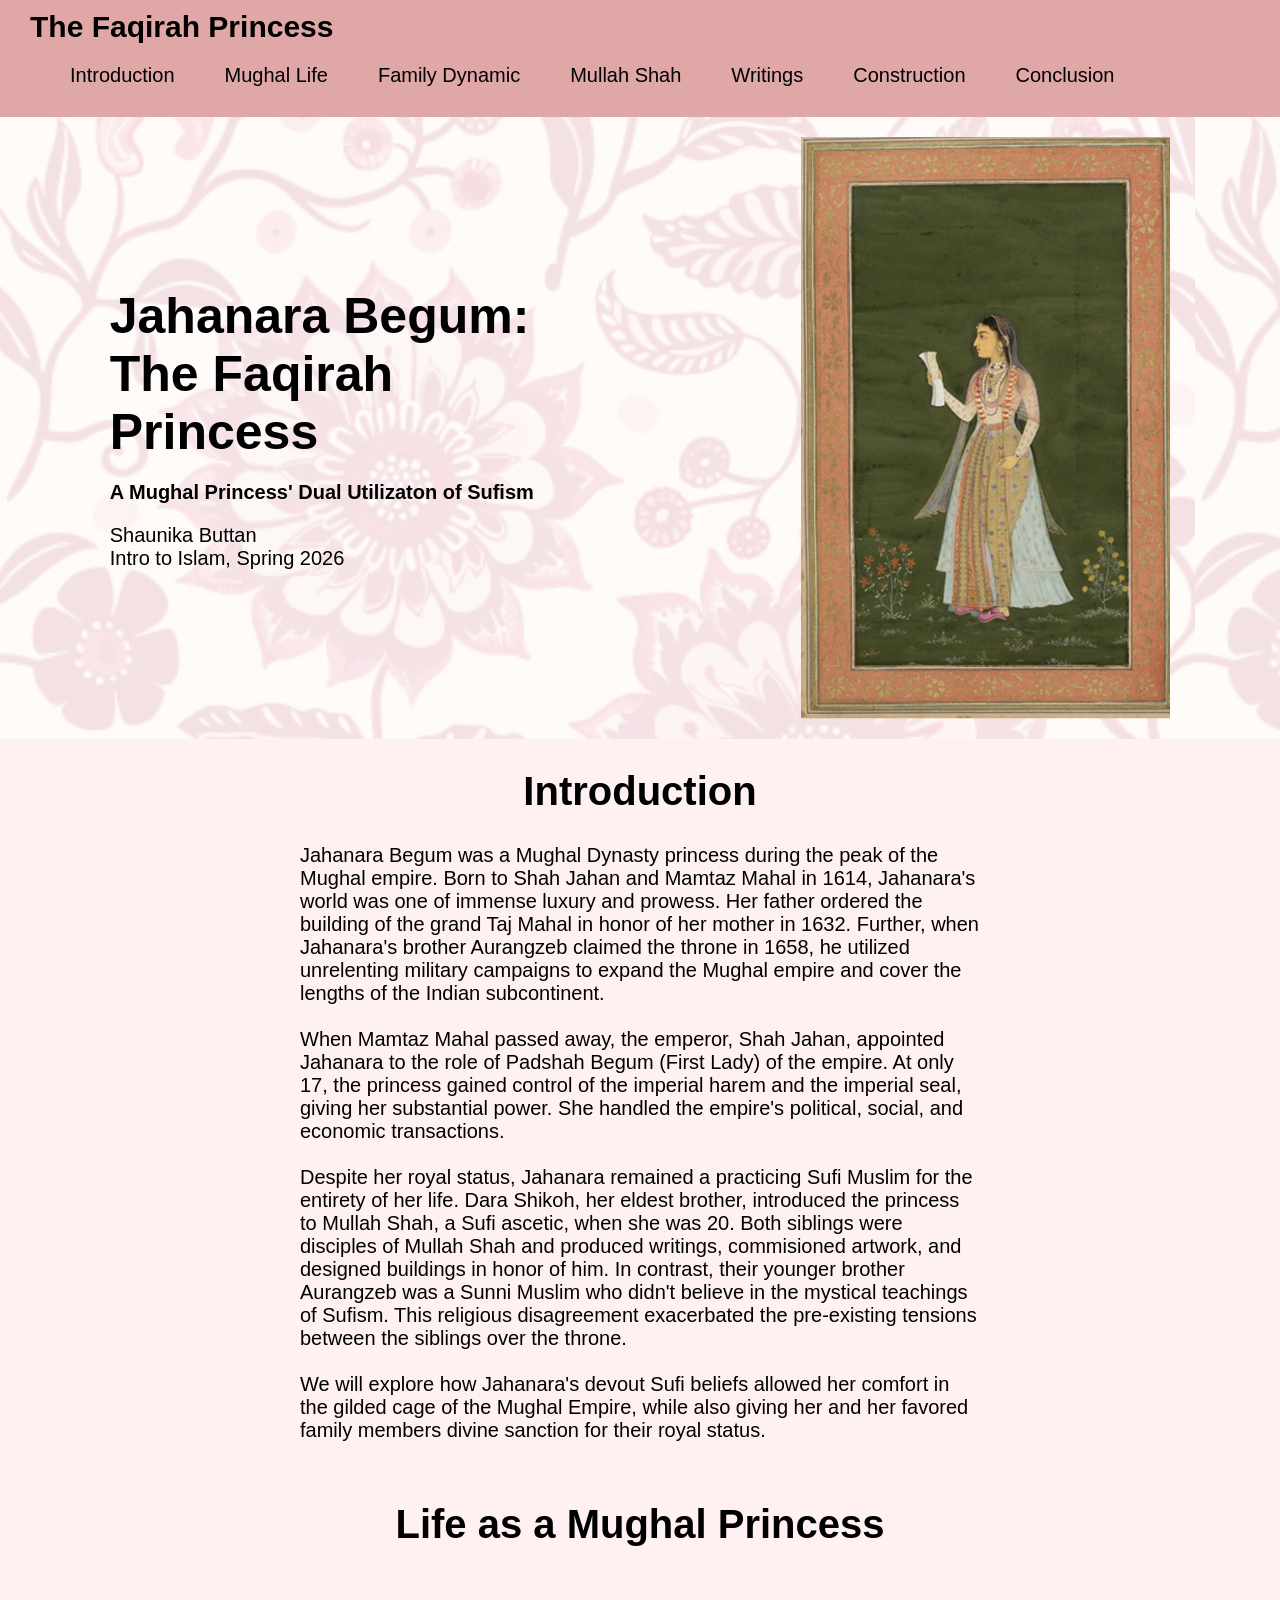
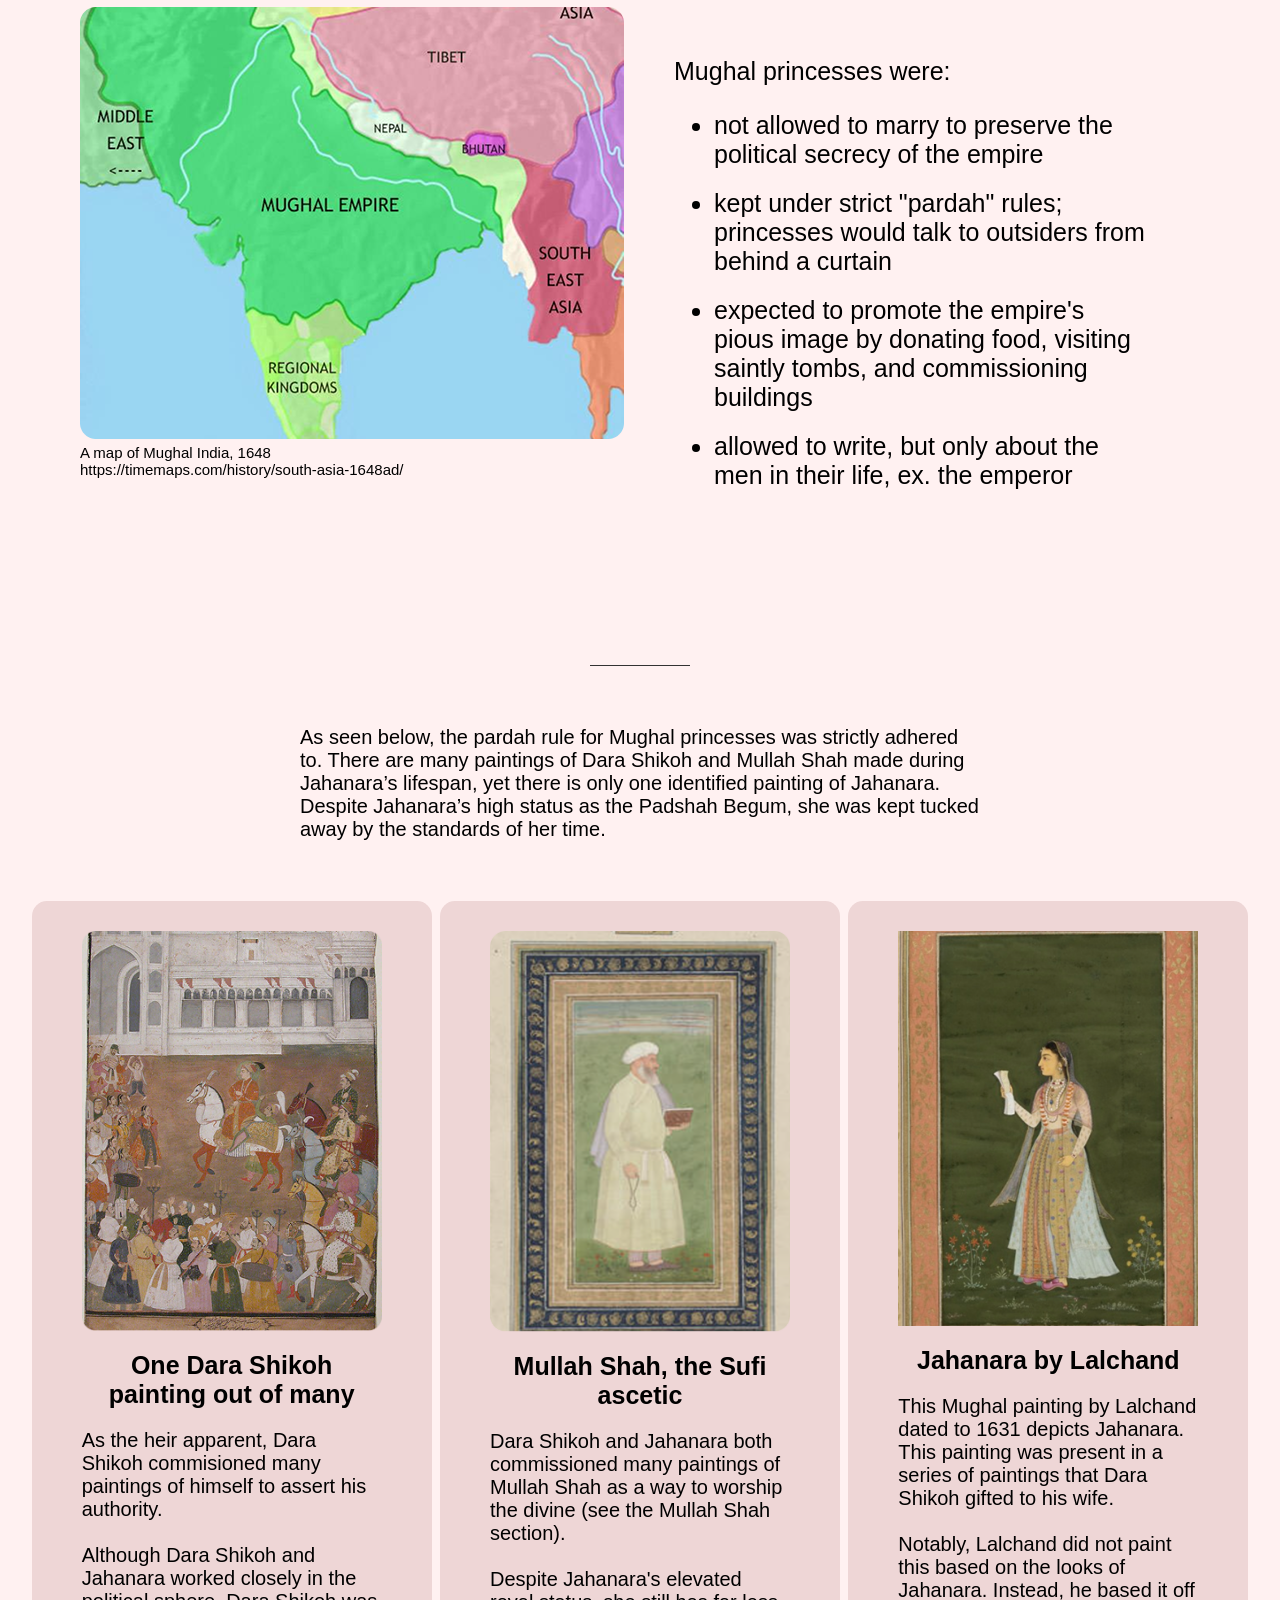
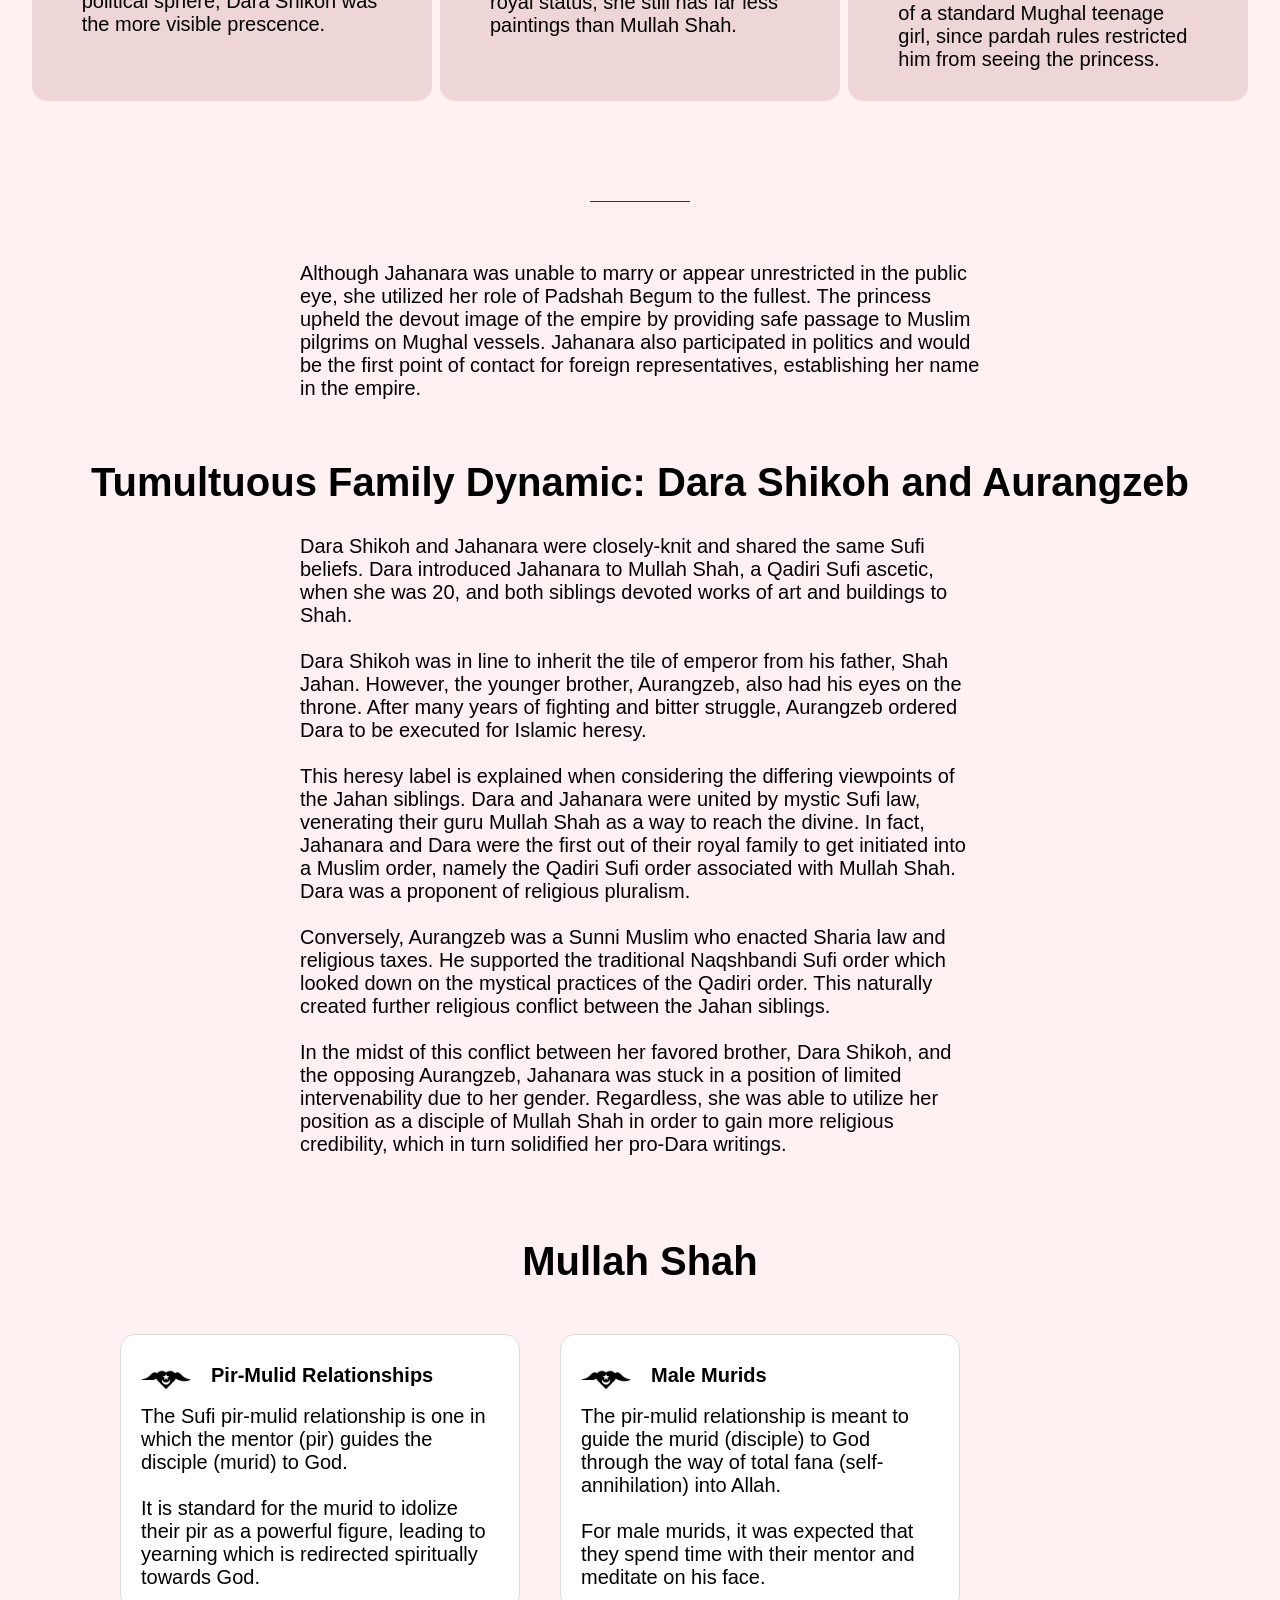
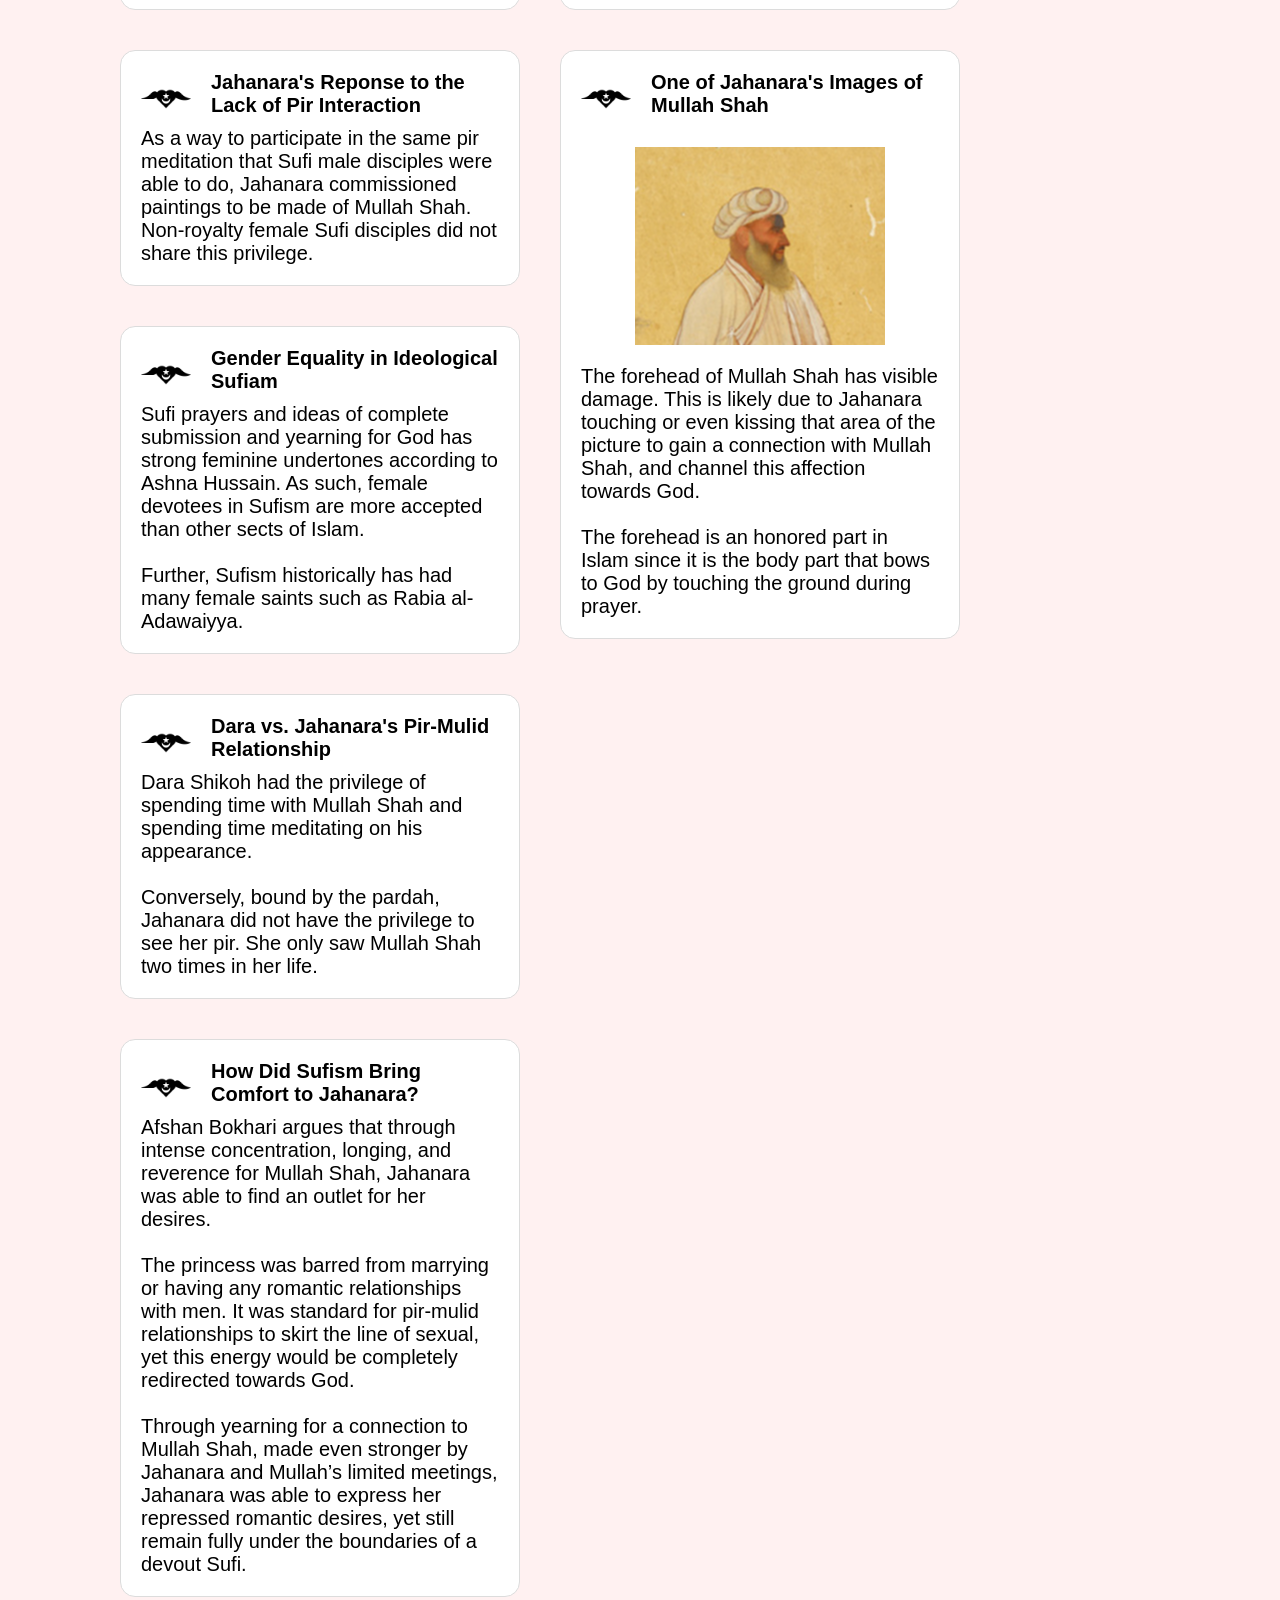
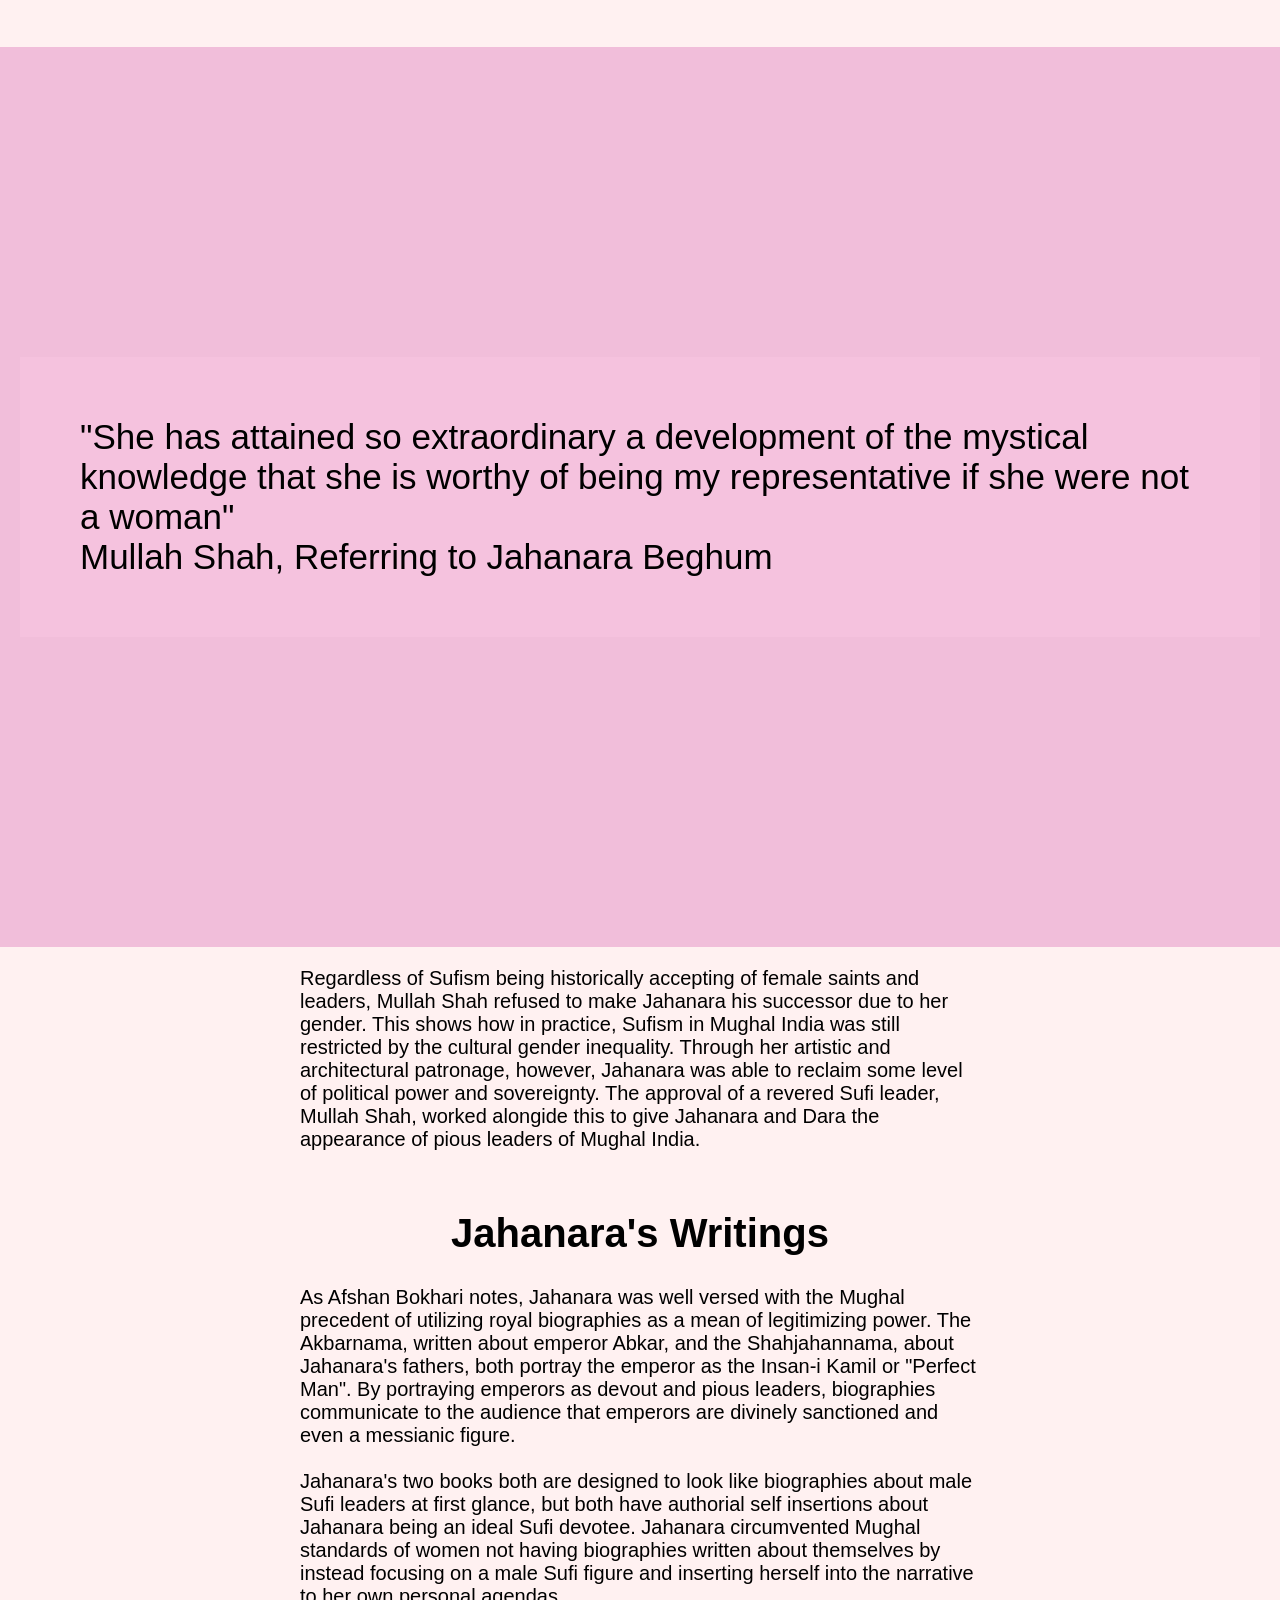
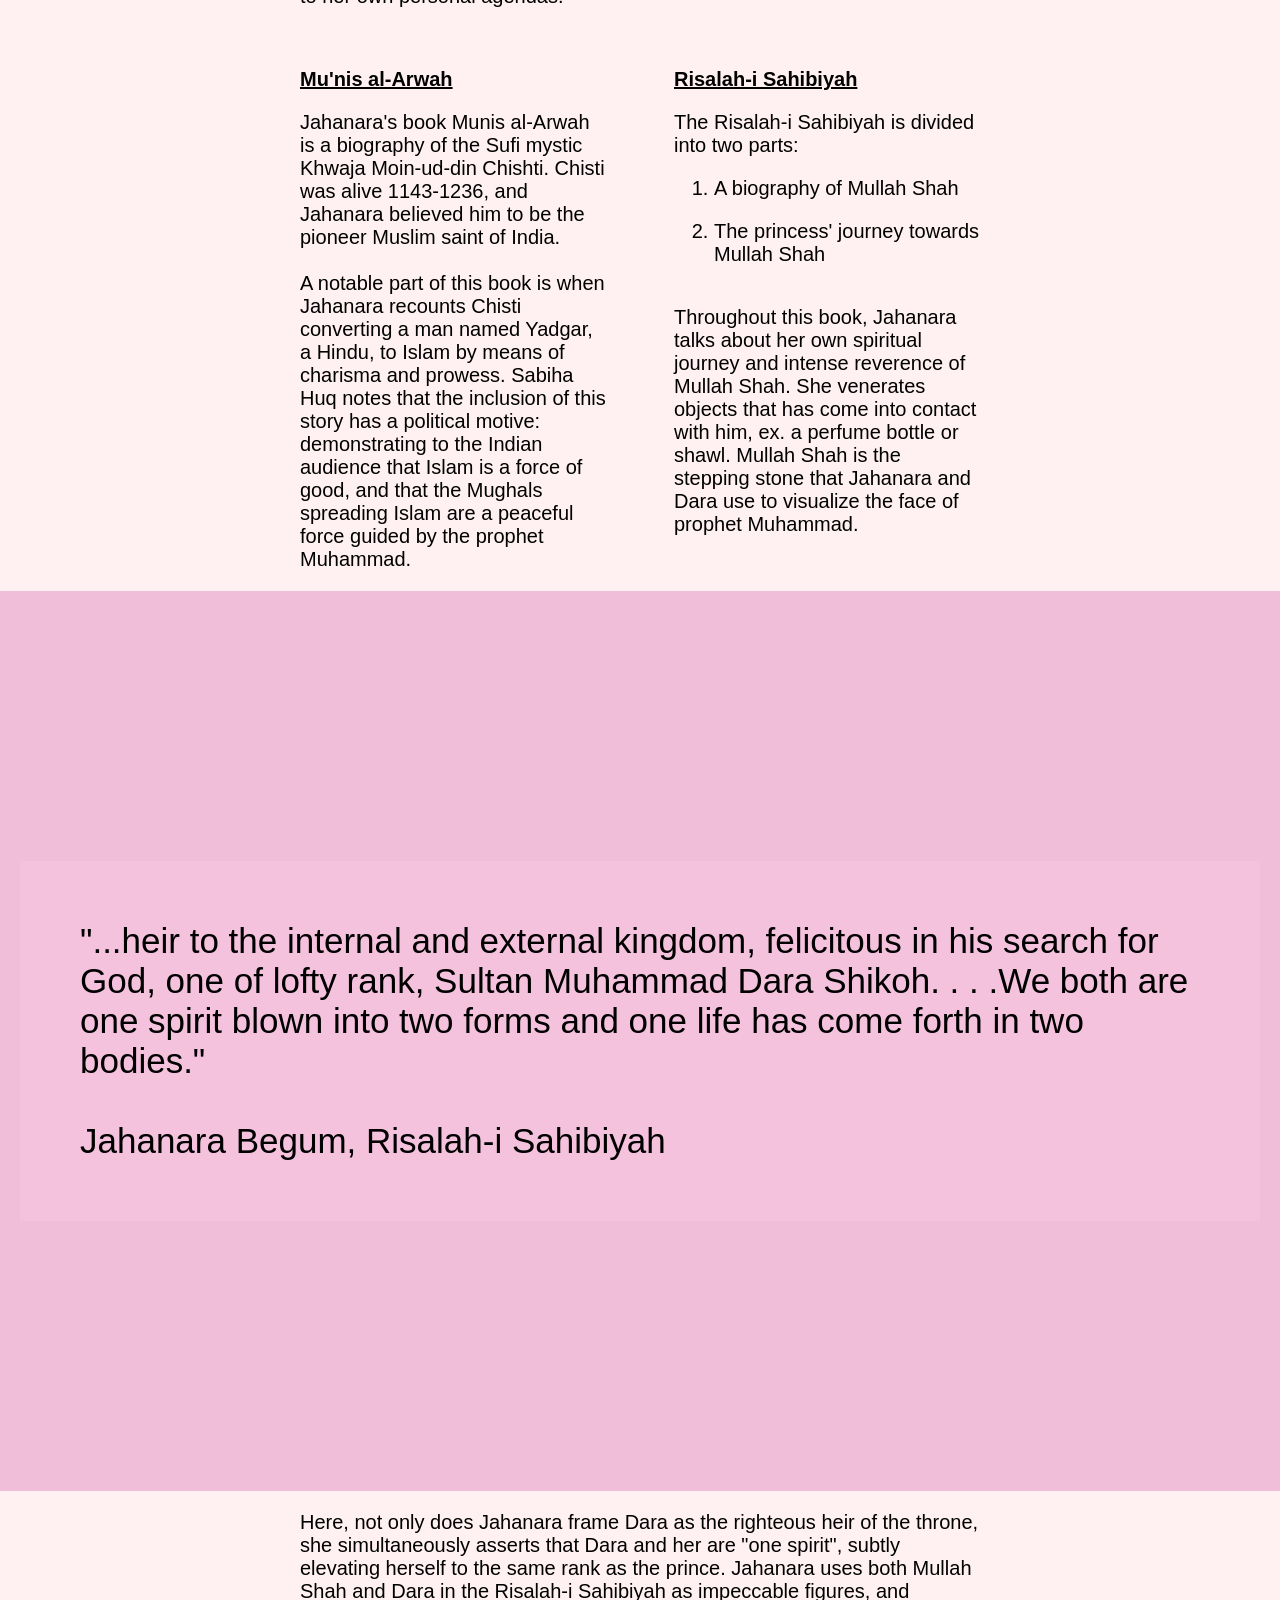
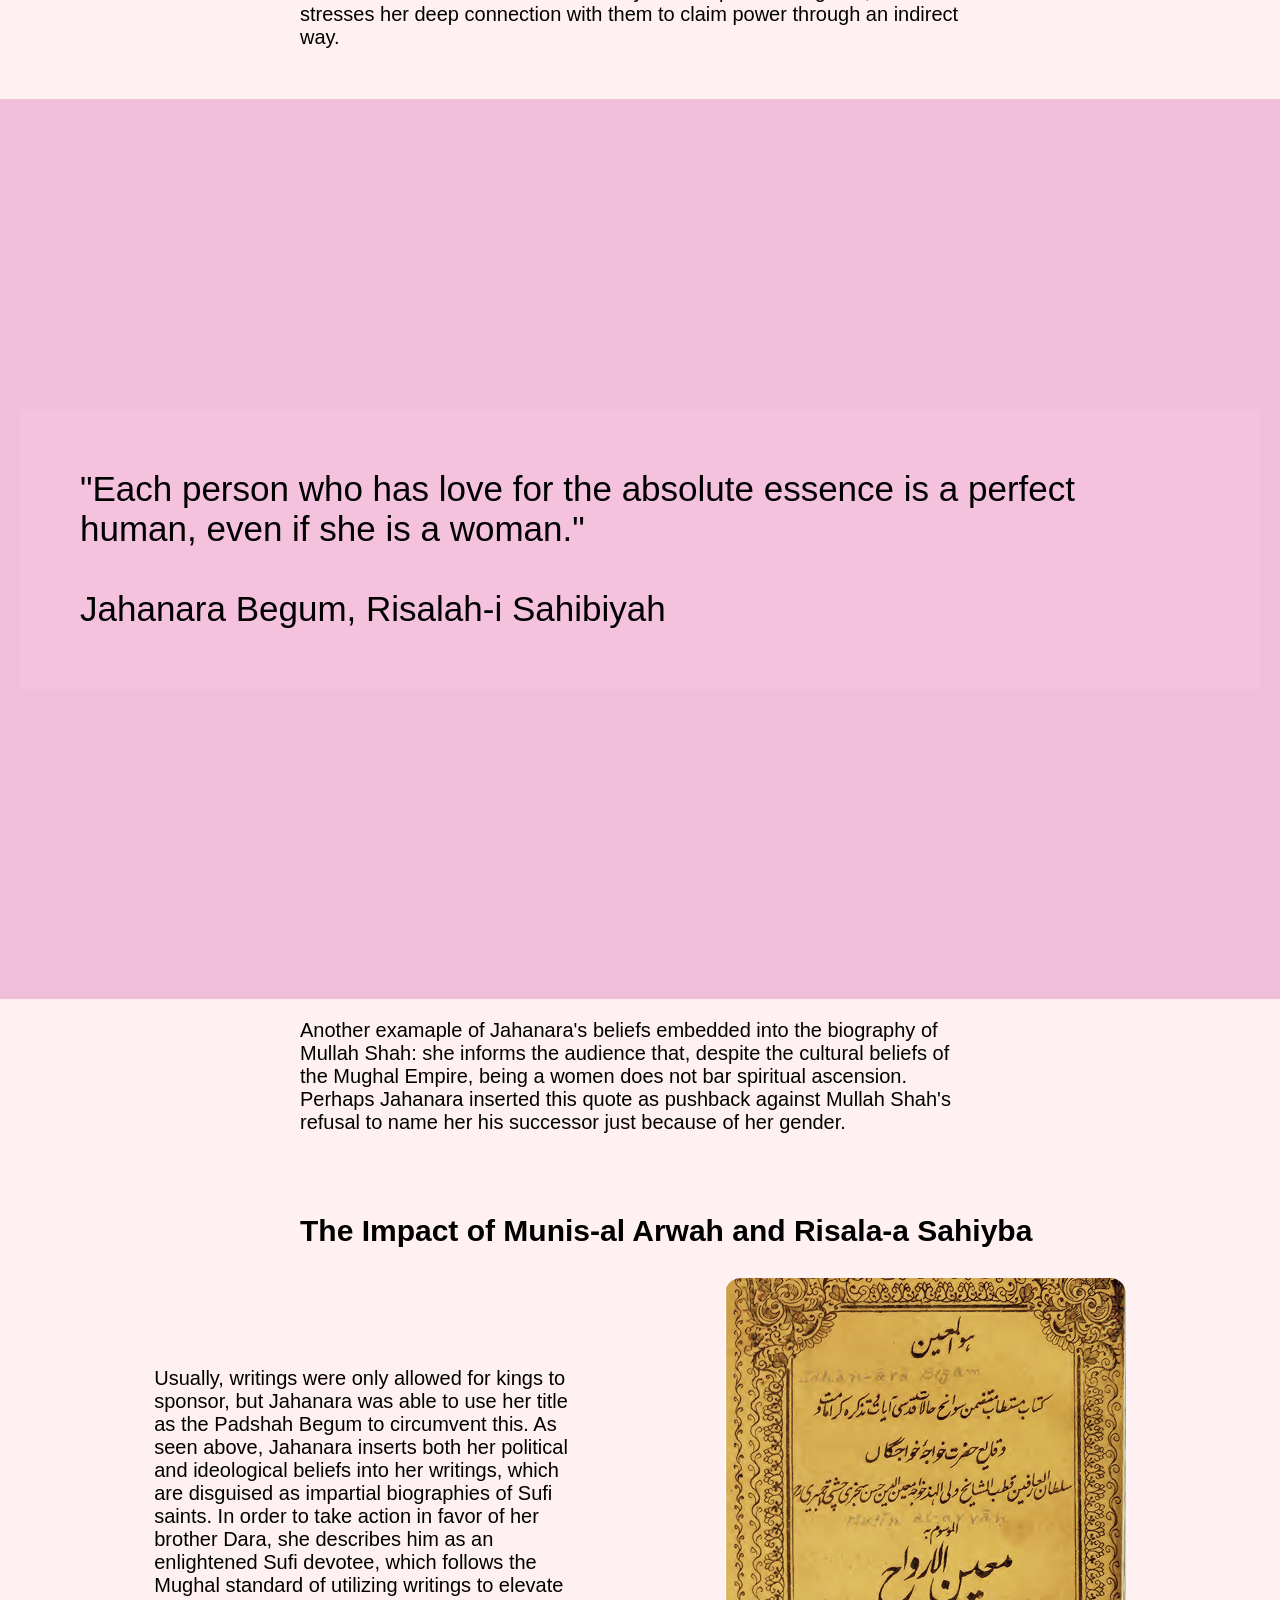
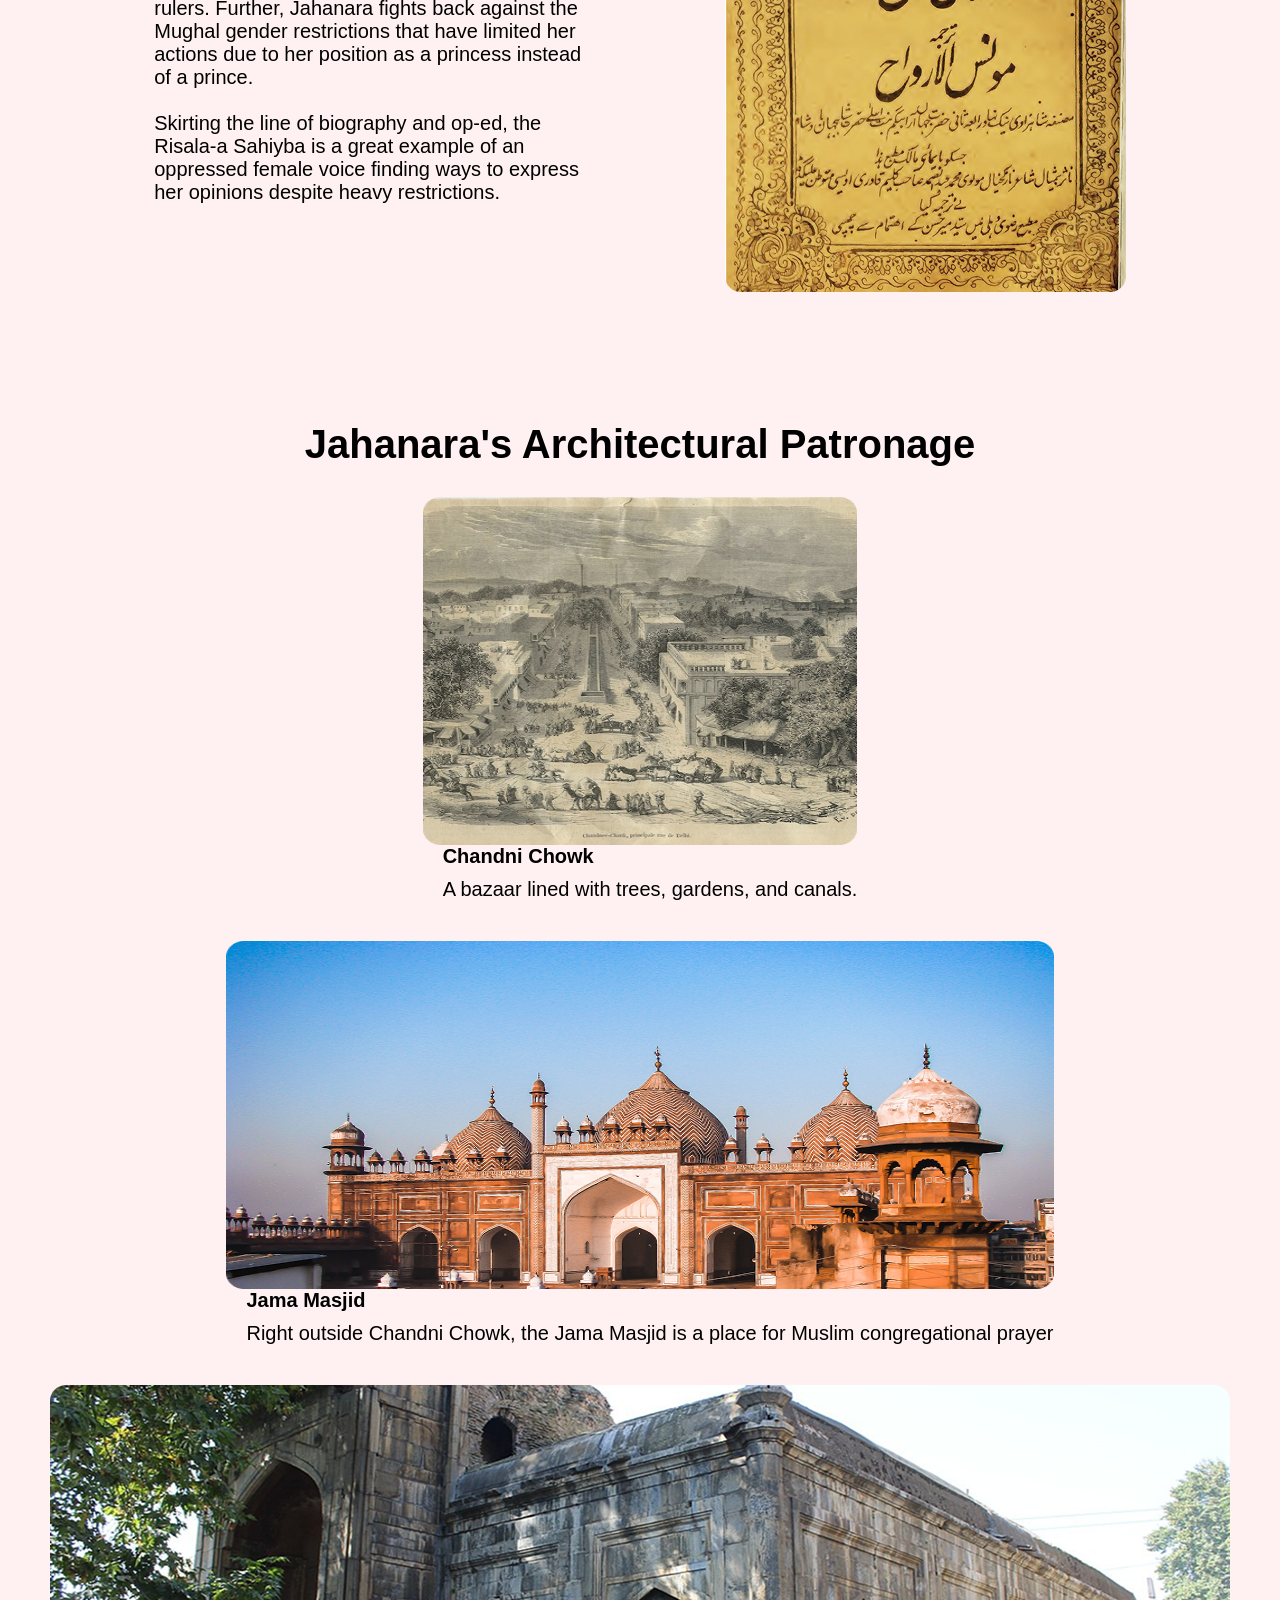
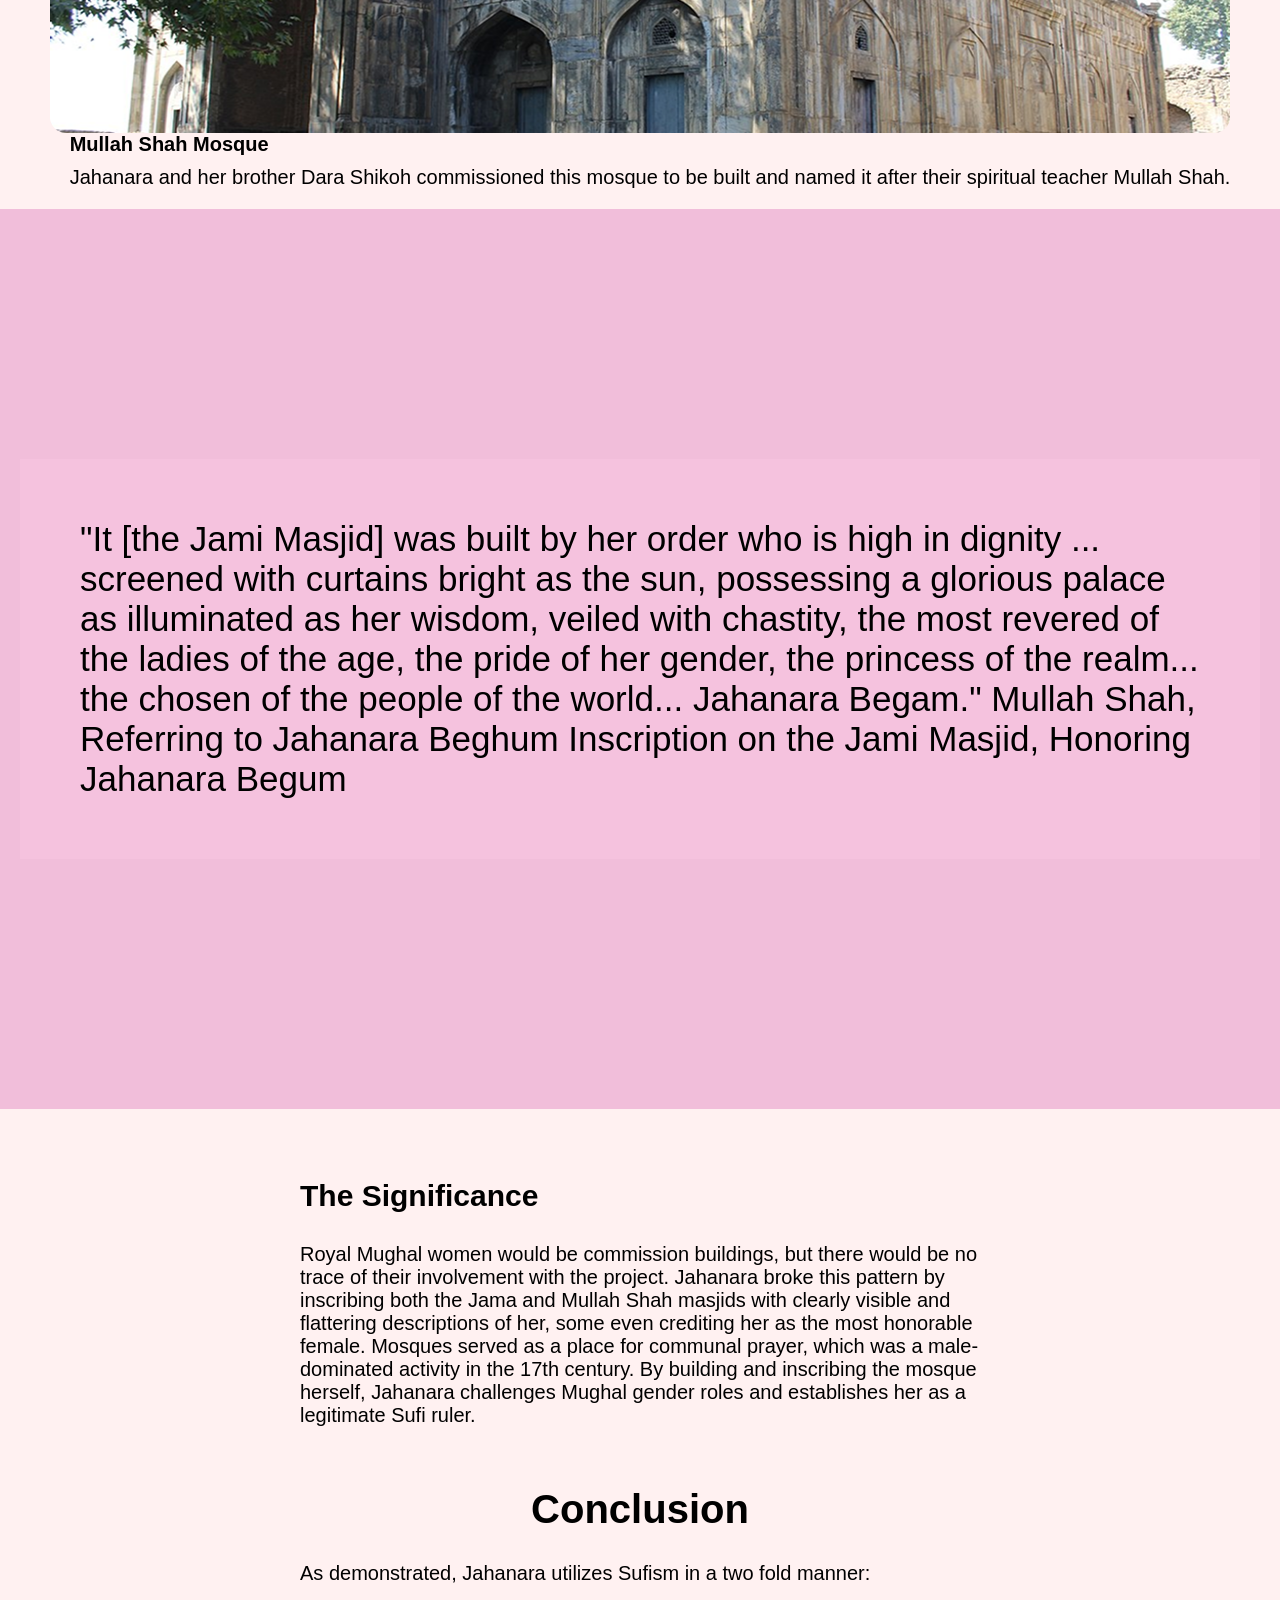
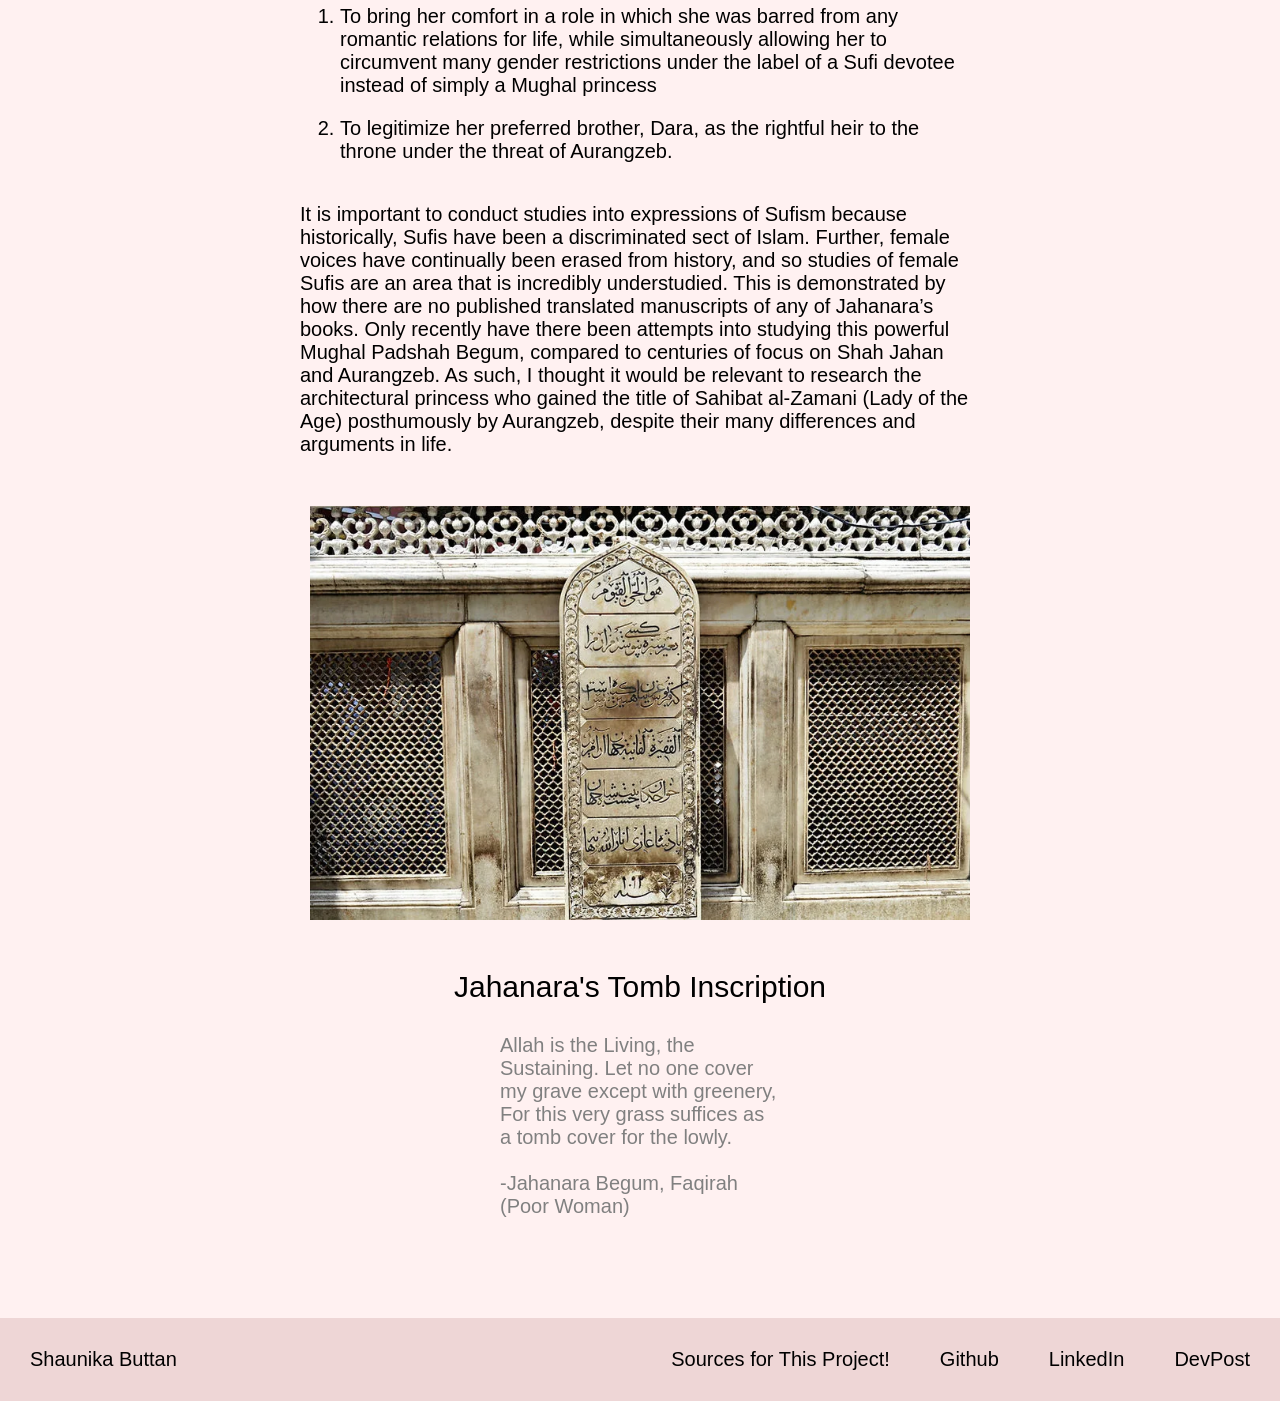
==== index.html @ 74f46818 "add detail to quote text" ====
<!DOCTYPE html>
<html lang="en">
<head>
    <meta charset="UTF-8">
    <meta name="viewport" content="width=device-width, initial-scale=1.0">
    <title>Jahanara</title>
    <link rel="stylesheet" href ="styles.css">

</head>
<body>
    <div class="header">
        <div class="bol">The Faqirah Princess</div>
        <ul class="headlist">
            <li class="headlist"><a href="#intro">Introduction</a></li>
            <li class="headlist"><a href="#mugh">Mughal Life</a></li>
            <li class="headlist"><a href="#fam">Family Dynamic</a></li>
            <li class="headlist"><a href="#mullah">Mullah Shah</a></li>
            <li class="headlist"><a href="#writings">Writings</a></li>
            <li class="headlist"><a href="#construction">Construction</a></li>
            <li class="headlist"><a href="#conclusion">Conclusion</a></li>
        </ul>
    </div>

    <div class="hero">
        <div class="herotext">
            <div class="bolhero">Jahanara Begum:<br>The Faqirah Princess</div>
            <div class="semihero">A Mughal Princess' Dual Utilizaton of Sufism</div>
            Shaunika Buttan<br>
            Intro to Islam, Spring 2026
        </div>
        <img class="jahanara" src="./images/hero.png" alt="picture of jahanara">
    </div>

    <div id="intro">
        <div class="boltitle">Introduction</div>
        <div class="normtext">
            Jahanara Begum was a Mughal Dynasty princess during the peak of the Mughal empire. Born to Shah Jahan and Mamtaz Mahal in 1614, Jahanara's world was one of immense luxury and prowess. Her father ordered the building of the grand Taj Mahal in honor of her mother in 1632. Further, when Jahanara's brother Aurangzeb claimed the throne in 1658, he utilized unrelenting military campaigns to expand the Mughal empire and cover the lengths of the Indian subcontinent. <br><br>
            When Mamtaz Mahal passed away, the emperor, Shah Jahan, appointed Jahanara to the role of Padshah Begum (First Lady) of the empire. At only 17, the princess gained control of the imperial harem and the imperial seal, giving her substantial power. She handled the empire's political, social, and economic transactions. <br><br>
            Despite her royal status, Jahanara remained a practicing Sufi Muslim for the entirety of her life. Dara Shikoh, her eldest brother, introduced the princess to Mullah Shah, a Sufi ascetic, when she was 20. Both siblings were disciples of Mullah Shah and produced writings, commisioned artwork, and designed buildings in honor of him. In contrast, their younger brother Aurangzeb was a Sunni Muslim who didn't believe in the mystical teachings of Sufism. This religious disagreement exacerbated the pre-existing tensions between the siblings over the throne. <br><br>
            We will explore how Jahanara's devout Sufi beliefs allowed her comfort in the gilded cage of the Mughal Empire, while also giving her and her favored family members divine sanction for their royal status.
        </div>
    </div>

    <div id="mugh">
        <div class="mughtitle">Life as a Mughal Princess</div>
        <div class="mughflex">
            <div class="mughmapfull">
            <img class="mughmap" src="./images/mughalmap.png" alt="a map of Mughal India">
            <div class="mughmaptext">A map of Mughal India, 1648 <br> https://timemaps.com/history/south-asia-1648ad/</div>
            </div>
            <div class="mughtext">
                Mughal princesses were: 
                <ul>
                    <li>not allowed to marry to preserve the political secrecy of the empire</li>
                    <li>kept under strict "pardah" rules; princesses would talk to outsiders from behind a curtain</li>
                    <li>expected to promote the empire's pious image by donating food, visiting saintly tombs, and commissioning buildings</li>
                    <li>allowed to write, but only about the men in their life, ex. the emperor </li>
                </ul>
            </div>
        </div>
        <hr>
        <div class="normtext">
            As seen below, the pardah rule for Mughal princesses was strictly adhered to. There are many paintings of Dara Shikoh and Mullah Shah made during Jahanara’s lifespan, yet there is only one identified painting of Jahanara. Despite Jahanara’s high status as the Padshah Begum, she was kept tucked away by the standards of her time. 
        </div>
        

        <div class = "paintings">
            <div class="painting">
                <img class="tasfir" src="./images/darashikoh.png" alt="Dara Shikoh">
                <div class="painthead">One Dara Shikoh painting out of many</div>
                <div class="painttext">
                    As the heir apparent, Dara Shikoh commisioned many paintings of himself to assert his authority.<br><br>
                    Although Dara Shikoh and Jahanara worked closely in the political sphere, Dara Shikoh was the more visible prescence. 
                </div>
            </div>

            <div class="painting">
                <img class="tasfir" src="./images/mullahshah.png" alt="Mullah Shah">
                <div class="painthead">Mullah Shah, the Sufi ascetic</div>
                <div class="painttext">
                    Dara Shikoh and Jahanara both commissioned many paintings of Mullah Shah as a way to worship the divine (see the Mullah Shah section).<br><br>
                    Despite Jahanara's elevated royal status, she still has far less paintings than Mullah Shah.
                </div>
            </div>

            <div class="painting">
                <img class="tasfir" src="./images/althero.png" alt ="Jahanara's singular painting">
                <div class="painthead">Jahanara by Lalchand</div>
                <div class="painttext">
                    This Mughal painting by Lalchand dated to 1631 depicts Jahanara. This painting was present in a series of paintings that Dara Shikoh gifted to his wife.<br><br>
                    Notably, Lalchand did not paint this based on the looks of Jahanara. Instead, he based it off of a standard Mughal teenage girl, since pardah rules restricted him from seeing the princess.
                </div>
            </div>
        </div>
        <hr>
        <div class="normtext">
           Although Jahanara was unable to marry or appear unrestricted in the public eye, she utilized her role of Padshah Begum to the fullest. The princess upheld the devout image of the empire by providing safe passage to Muslim pilgrims on Mughal vessels. Jahanara also participated in politics and would be the first point of contact for foreign representatives, establishing her name in the empire. 
        </div>
    </div>
    <div id="fam">
        <div class="boltitle">Tumultuous Family Dynamic: Dara Shikoh and Aurangzeb</div>
        <div class="normtext">
            Dara Shikoh and Jahanara were closely-knit and shared the same Sufi beliefs. Dara introduced Jahanara to Mullah Shah, a Qadiri Sufi ascetic, when she was 20, and both siblings devoted works of art and buildings to Shah.<br><br>
            Dara Shikoh was in line to inherit the tile of emperor from his father, Shah Jahan. However, the younger brother, Aurangzeb, also had his eyes on the throne. After many years of fighting and bitter struggle, Aurangzeb ordered Dara to be executed for Islamic heresy.<br><br>
            This heresy label is explained when considering the differing viewpoints of the Jahan siblings. Dara and Jahanara were united by mystic Sufi law, venerating their guru Mullah Shah as a way to reach the divine. In fact, Jahanara and Dara were the first out of their royal family to get initiated into a Muslim order, namely the Qadiri Sufi order associated with Mullah Shah. Dara was a proponent of religious pluralism.<br><br>
            Conversely, Aurangzeb was a Sunni Muslim who enacted Sharia law and religious taxes. He supported the  traditional Naqshbandi Sufi order which looked down on the mystical practices of the Qadiri order. This naturally created further religious conflict between the Jahan siblings.<br><br>
            In the midst of this conflict between her favored brother, Dara Shikoh, and the opposing Aurangzeb, Jahanara was stuck in a position of limited intervenability due to her gender. Regardless, she was able to utilize her position as a disciple of Mullah Shah in order to gain more religious credibility, which in turn solidified her pro-Dara writings.<br><br>
        </div>
   </div>

   <div id="mullah">
        <div class="boltitle">Mullah Shah</div>
        <div class="boxes">

            <div class="leftbox">
                <div class="box">
                    <div class="fulltitle">
                    <img class ="icon" src="./images/sufi.png" alt="sufi icon">
                    <div class="boxtitle">Pir-Mulid Relationships</div>
                    </div>
                    <div class="boxtext">
                        The Sufi pir-mulid relationship is one in which the mentor (pir) guides the disciple (murid) to God.<br><br>
                        It is standard for the murid to idolize their pir as a powerful figure, leading to yearning which is redirected spiritually towards God.</div>
                </div>

            <div class="box">
                 <div class="fulltitle">
                    <img class ="icon" src="./images/sufi.png" alt="sufi icon">
                    <div class="boxtitle">Jahanara's Reponse to the Lack of Pir Interaction</div>
                    </div>
                    <div class="boxtext">
                    As a way to participate in the same pir meditation that Sufi male disciples were able to do, Jahanara commissioned paintings to be made of Mullah Shah. 
                    Non-royalty female Sufi disciples did not share this privilege.
                    </div>
            </div>

            <div class="box">
                 <div class="fulltitle">
                    <img class ="icon" src="./images/sufi.png" alt="sufi icon">
                    <div class="boxtitle">Gender Equality in Ideological Sufiam</div>
                    </div>
                    <div class="boxtext">
                    Sufi prayers and ideas of complete submission and yearning for God has strong feminine undertones according to Ashna Hussain. As such, female devotees in Sufism are more accepted than other sects of Islam.<br><br>
                    Further, Sufism historically has had many female saints such as Rabia al-Adawaiyya.
                    </div>
            </div>
            </div>


            <div class="middlebox">
                <div class="box">
                     <div class="fulltitle">
                        <img class ="icon" src="./images/sufi.png" alt="sufi icon">
                        <div class="boxtitle">Male Murids</div>
                        </div>
                        <div class="boxtext">
                            The pir-mulid relationship is meant to guide the murid (disciple) to God through the way of total fana (self-annihilation) into Allah.<br><br>
                            For male murids, it was expected that they spend time with their mentor and meditate on his face.
                        </div>
                        </div>
                <div class="box">
                     <div class="fulltitle">
                    <img class ="icon" src="./images/sufi.png" alt="sufi icon">
                        <div class="boxtitle">One of Jahanara's Images of Mullah Shah</div>
                     </div>
                        <img class = "boximage" src="./images/mullahforehead.png" alt="painting of Mullah Shah with damage on forehead">
                        <div class="boxtext">
                        The forehead of Mullah Shah has visible damage. This is likely due to Jahanara touching or even kissing that area of the picture to gain a connection with Mullah Shah, and channel this affection towards God.<br><br>
                        The forehead is an honored part in Islam since it is the body part that bows to God by touching the ground during prayer. </div>
                </div>     
            </div>

            <div class="rightbox">
                <div class="box">
                     <div class="fulltitle">
                    <img class ="icon" src="./images/sufi.png" alt="sufi icon">
                        <div class="boxtitle">Dara vs. Jahanara's Pir-Mulid Relationship</div>
                     </div>
                        <div class="boxtext">
                        Dara Shikoh had the privilege of spending time with Mullah Shah and spending time meditating on his appearance. <br><br>
                        Conversely, bound by the pardah, Jahanara did not have the privilege to see her pir. She only saw  Mullah Shah two times in her life. 
                        </div>
                </div>

            
                <div class="box">
                     <div class="fulltitle">
                    <img class ="icon" src="./images/sufi.png" alt="sufi icon">
                        <div class="boxtitle">How Did Sufism Bring Comfort to Jahanara?</div>
                        </div>
                        <div class="boxtext">
                        Afshan Bokhari argues that through intense concentration, longing, and reverence for Mullah Shah, Jahanara was able to find an outlet for her desires.<br><br>
                        The princess was barred from marrying or having any romantic relationships with men.  It was standard for pir-mulid relationships to skirt the line of sexual, yet this energy would be completely redirected towards God.<br><br>
                        Through yearning for a connection to Mullah Shah, made even stronger by Jahanara and Mullah’s limited meetings, Jahanara was able to express her repressed romantic desires, yet still remain fully under the boundaries of a devout Sufi. 
                        </div>
                </div>
            </div>
           
            
        </div>
         <div class="quote">
            <div class = "quotetext">
                "She has attained so extraordinary a development of the mystical knowledge that she is worthy of being my representative if she were not a woman" <br>
                Mullah Shah, Referring to Jahanara Beghum
            </div>
            </div>
        <div class="normtext">
                Regardless of Sufism being historically accepting of female saints and leaders, Mullah Shah refused to make Jahanara his successor due to her gender. This shows how in practice, Sufism in Mughal India was still restricted by the cultural gender inequality. Through her artistic and architectural patronage, however, Jahanara was able to reclaim some level of political power and sovereignty. The approval of a revered Sufi leader, Mullah Shah, worked alongide this to give Jahanara and Dara the appearance of pious leaders of Mughal India. 
            </div>
        </div>


        <div id="writings">
            <div class="boltitle">Jahanara's Writings</div>
            <div class="normtext">
                As Afshan Bokhari notes, Jahanara was well versed with the Mughal precedent of utilizing royal biographies as a mean of legitimizing power. The Akbarnama, written about emperor Abkar, and the Shahjahannama, about Jahanara's fathers, both portray the emperor as the Insan-i Kamil or "Perfect Man". By portraying emperors as devout and pious leaders, biographies communicate to the audience that emperors are divinely sanctioned and even a messianic figure.<br><br>
                Jahanara's two books both are designed to look like biographies about male Sufi leaders at first glance, but both have authorial self insertions about Jahanara being an ideal Sufi devotee. Jahanara circumvented Mughal standards of women not having biographies written about themselves by instead focusing on a male Sufi figure and inserting herself into the narrative to her own personal agendas.
            </div>

            <div class="books">
                <div class="book">
                    <div class="booktitle">Mu'nis al-Arwah</div>
                    Jahanara's book Munis al-Arwah is a biography of the Sufi mystic Khwaja Moin-ud-din Chishti. Chisti was alive 1143-1236, and Jahanara believed him to be the pioneer Muslim saint of India. <br><br>
                    A notable part of this book is when Jahanara recounts Chisti converting a man named Yadgar, a Hindu, to Islam by means of charisma and prowess. Sabiha Huq notes that the inclusion of this story has a political motive: demonstrating to the Indian audience that Islam is a force of good, and that the Mughals spreading Islam are a peaceful force guided by the prophet Muhammad.
                </div>

                <div class="book">
                    <div class="booktitle">Risalah-i Sahibiyah</div>
                    The Risalah-i Sahibiyah is divided into two parts:

                    <ol>
                        <li>A biography of Mullah Shah</li>
                        <li>The princess' journey towards Mullah Shah</li>
                    </ol>
                    Throughout this book, Jahanara talks about her own spiritual journey and intense reverence of Mullah Shah. She venerates objects that has come into contact with him, ex. a perfume bottle or shawl. Mullah Shah is the stepping stone that Jahanara and Dara use to visualize the face of prophet Muhammad.
                </div>
            </div>

             <div class="quote">
                <div class = "quotetext">

                "...heir to the internal and external kingdom, felicitous in his search for God, one of lofty rank, Sultan Muhammad Dara Shikoh. . . .We both are one spirit blown into two forms and one life has come forth in two bodies."<br><br>
                Jahanara Begum, Risalah-i Sahibiyah
                </div>
            </div>

            <div class="normtext">
            Here, not only does Jahanara frame Dara as the righteous heir of the throne, she simultaneously asserts that Dara and her are "one spirit", subtly elevating herself to the same rank as the prince. Jahanara uses both Mullah Shah and Dara in the Risalah-i Sahibiyah as impeccable figures, and stresses her deep connection with them to claim power through an indirect way.
            </div>

            <div class="quote">
                <div class = "quotetext">

                "Each person who has love for the absolute essence is a perfect human, even if she is a woman."<br><br>
                Jahanara Begum, Risalah-i Sahibiyah
                </div>
            </div>

            <div class="normtext">
                Another examaple of Jahanara's beliefs embedded into the biography of Mullah Shah: she informs the audience that, despite the cultural beliefs of the Mughal Empire, being a women does not bar spiritual ascension. Perhaps Jahanara inserted this quote as pushback against Mullah Shah's refusal to name her his successor just because of her gender.
            </div>

            <div class="semiboldtitle">The Impact of Munis-al Arwah and Risala-a Sahiyba</div>
            <div class="persiansplit">
                <div class="persiantext">
                    Usually, writings were only allowed for kings to sponsor, but Jahanara was able to use her title as the Padshah Begum to circumvent this. As seen above, Jahanara inserts both her political and ideological beliefs into her writings, which are disguised as impartial biographies of Sufi saints. In order to take action in favor of her brother Dara, she describes him as an enlightened Sufi devotee, which follows the Mughal standard of utilizing writings to elevate rulers. Further, Jahanara fights back against the Mughal gender restrictions that have limited her actions due to her position as a princess instead of a prince.<br><br>
                    Skirting the line of biography and op-ed, the Risala-a Sahiyba is a great example of an oppressed female voice finding ways to express her opinions despite heavy restrictions.
                </div>
                <img class="persian" src="./images/persian.png" alt="a picture of the original cover of Munis-al Arwah">
            </div>
        </div>

        <div id="construction">
            <div class="boltitle">Jahanara's Architectural Patronage</div>
            <div class="conimages">
                <div class="conbox">
                    <img class= "chowk" src="./images/chandni.png">
                    <div class="boxtitle">Chandni Chowk</div>
                    <div class="context">A bazaar lined with trees, gardens, and canals.</div>
                </div>

                <div class="conbox">
                    <img class="jama" src="./images/jama.png">
                    <div class="boxtitle">Jama Masjid</div>
                    <div class="context">Right outside Chandni Chowk, the Jama Masjid is a place for Muslim congregational prayer</div>
                </div>
                
                <div class="conbox">
                    <img class="mullah" src="./images/mullah.png">
                    <div class="boxtitle">Mullah Shah Mosque</div>
                    <div class="context">Jahanara and her brother Dara Shikoh commissioned this mosque to be built and named it after their spiritual teacher Mullah Shah.</div>
                </div>
            </div>
            <div class="quote">
                <div class = "quotetext">

                "It [the Jami Masjid] was built by her order who is high in dignity ... screened with curtains bright as the sun, possessing a glorious palace as illuminated as her wisdom, veiled with chastity, the most revered of the ladies of the age, the pride of her gender, the princess of the realm... the chosen of the people of the world... Jahanara Begam."                Mullah Shah, Referring to Jahanara Beghum
                Inscription on the Jami Masjid, Honoring Jahanara Begum
                </div>
            </div>
            <div class="semiboldtitle">The Significance</div>
            <div class="normtext">Royal Mughal women would be commission buildings, but there would be no trace of their involvement with the project. Jahanara broke this pattern by inscribing both the Jama and Mullah Shah masjids with clearly visible and flattering descriptions of her, some even crediting her as the most honorable female. Mosques served as a place for communal prayer, which was a male-dominated activity in the 17th century. By building and inscribing the mosque herself, Jahanara challenges Mughal gender roles and establishes her as a legitimate Sufi ruler. </div>
        </div>
        <div id="conclusion">
            <div class="boltitle">Conclusion</div>
            <div class="normtext">
                As demonstrated, Jahanara utilizes Sufism in a two fold manner:
                <ol>
                    <li>To bring her comfort in a role in which she was barred from any romantic relations for life, while simultaneously allowing her to circumvent many gender restrictions under the label of a Sufi devotee instead of simply a Mughal princess</li>
                    <li>To legitimize her preferred brother, Dara, as the rightful heir to the throne under the threat of Aurangzeb.</li>
                </ol>
                It is important to conduct studies into expressions of Sufism because historically, Sufis have been a discriminated sect of Islam. Further, female voices have continually been erased from history, and so studies of female Sufis are an area that is incredibly understudied. This is demonstrated by how there are no published translated manuscripts of any of Jahanara’s books. Only recently have there been attempts into studying this powerful Mughal Padshah Begum, compared to centuries of focus on Shah Jahan and Aurangzeb. As such, I thought it would be relevant to research the architectural princess who gained the title of Sahibat al-Zamani (Lady of the Age) posthumously by Aurangzeb, despite their many differences and arguments in life. 
            </div>
            <img class="tombimage" src="./images/tomb.png" alt="Jahanara's Tomb">
        <div class="tombtitle">Jahanara's Tomb Inscription</div>
        <div class="tombtext">Allah is the Living, the Sustaining. Let no one cover my grave except with greenery, For this very grass suffices as a tomb cover for the lowly.<br><br>-Jahanara Begum, Faqirah (Poor Woman)
        </div>
        </div>
        <div class="footer">
            Shaunika Buttan
            <ul class="headlist">
                <li class="headlist">Sources for This Project!</li>
                <li class="headlist"><a href = "https://github.com/shaunika1"target="_blank" rel="noopener noreferrer">Github</a></li>
                <li class="headlist"><a href = "https://www.linkedin.com/in/shaunika-buttan/" target="_blank" rel="noopener noreferrer">LinkedIn</a></li>
                <li class="headlist"><a href = "https://devpost.com/shaunika-buttan" target="_blank" rel="noopener noreferrer">DevPost</a></li>
            </ul>
        </div>
        
</body>
</html>
---- styles.css ----
*{
    box-sizing: border-box;
}
html {
    scroll-padding-top: 80px; 
    scroll-behavior: smooth; 
}
body{
    background: #FFF1F1;
    display: flex;
    flex-direction: column;
    margin: 0;
    font-family: 'Gill Sans', 'Gill Sans MT', Calibri, 'Trebuchet MS', sans-serif;
    font-size: 20px;
    
}

/* header code */
.header, .footer{
    background: #E0A7A7;
    padding: 10px 30px 10px 30px;
    display: flex;
    justify-content: space-between;
    align-items: center;
    flex-wrap: wrap;
    position: sticky;
    top: 0;
    
}

a{
    text-decoration: none;
    color: black;
}

.headlist{
    list-style-type: none;
    display: flex;
    flex-wrap: wrap;
    flex-direction: row;
    gap: 50px;
    padding-bottom:0;
}

.bol{
    font-weight: bold;
    font-size: 30px;
}


/* hero code */
.hero{
    background-image: url("images/herobackground.png");
    background-size:fill;
    background-blend-mode: overlay, multiply;
    background-color: #f8eded;

   
    display: flex;
    flex-wrap: wrap;
    flex-direction: row;
    justify-content: space-around;
    height: 110vh;
    flex:1;
}
.jahanara{
    padding: 20px;
}
.herotext{
    display: flex;
    flex-direction: column;
    justify-content: center;
    padding: 20px;
    max-width: 40%;
}

.bolhero{
    font-weight: bold;
    font-size: 50px;
    padding-bottom: 20px;
}
.semihero{
    font-weight: 600;
    padding-bottom: 20px;
}


/* intro code */

.boltitle, .mughtitle, .tombtitle{
    font-size: 40px;
    text-align: center;
    font-weight: bold;
    padding: 30px;
}

.normtext{
    padding: 0px 300px 30px 300px;
}

@media screen and (max-width: 1000px) {
  .normtext {
    padding: 0px 50px 50px 50px;
  }
}


/*mughal life section*/
.mughflex{
    display: flex;
    flex-direction: row;
    flex:1;
    flex-wrap: wrap;
    padding: 30px 80px 80px 80px;
    justify-content: space-between;
}

.mughtext{
    padding: 50px;
    font-size: 25px;
    flex:1;
}
.mughmaptext{
    font-size: 15px;
}

@media screen and (max-width: 1000px) {
 

    .mughflex{
        display: flex;
        flex-direction: column;
        flex-wrap: wrap;
        padding: 20px 20px 20px 0;
    }
    .mughtext {
    font-size: 20px;
    }
    .mughmap{
    max-height: 300px;
    max-width: 300px;
   
    }
    .mughmapfull{
    align-self: center;
    }
}

hr {
  border: none;
  height: 1px;
  background-color: #333;
  margin: 20px 0;
  width: 100px;
  margin: 0px auto 60px auto;
  
}
li{
    padding-bottom: 20px;
}

.paintings{
    display:flex;
    flex-direction: row;
    flex-wrap: wrap;
    justify-content: space-around;
    flex:1;
    padding: 30px;
    padding-bottom: 100px;
    gap: 5px;
}

.painting{
    display: flex;
    flex-direction: column;
    max-width: 400px;
    font-size: 10px;
    background-color: #eed6d6;
    padding: 30px 50px 30px 50px;
    border-radius: 15px;
}

.painthead{
    margin: 20px 0 20px 0;
    text-align: center;
    font-weight: bold;
    font-size: 25px;
}

.tasfir{
    width: 300px;
}

.painttext{
    font-size: 20px;
}
.icon{
    width: 60px;
}

/*below is the code for the most difficult section: mullah shah*/
.boxes{
    
    display: flex;
    flex-direction: row;
    flex-wrap:wrap;
    flex:1;
    align-items: flex-start;
    margin: 0px 100px 30px 100px;
}

.leftbox, .middlebox, .rightbox{
    display: flex;
    flex-direction: column;
}

.box{
    background: white;
    max-width: 400px;
    margin: 20px;
    padding: 20px;
    border-radius: 15px;
    border: 1px solid gainsboro;

}

.boxtitle{
    font-weight: bold;
    margin-bottom: 10px;
    margin-left: 20px;
}

.boximage, .tombimage{
    display: block;
    margin-left: auto;
    margin-right: auto;
    padding: 20px;
}

.icon{
    max-width: 50px;
    margin: 0
}

.fulltitle{
    display: flex;
    flex-direction: row;
    align-items: center;
}


.books{
    display: flex;
    flex-direction: row;
    flex-wrap: wrap;
    padding: 0px 300px 0px 300px;
    justify-content: space-between;
    flex:1;
}


@media screen and (max-width: 1000px) {
 
   .books{
    padding: 20px;
   }
}

.book{
    max-width: 45%;
}
.booktitle{
    font-weight: bold;
    padding: 30px 0px 20px 0px;
    text-decoration: underline;
}

.persiansplit{
    display: flex;
    flex-direction: row;
    flex-wrap: wrap;
    gap: 30px;
    justify-content: space-around;
    padding: 100px;
    padding-top: 0px;
    align-items: center;
}

.persiantext{
    max-width: 40%;
}
.semiboldtitle{
    font-weight: 700;
    padding: 50px 0px 30px 300px;
    font-size: 30px;
}
@media screen and (max-width: 1000px) {
 
   .persiantext{
    margin: 0px;
    padding: 30px;
    max-width: 500px;
   
   }
   .persiansplit{
    padding: 0px;
    margin: 30px;
   }
   .semiboldtitle{
    font-weight: 700;
    padding: 50px 0px 30px 50px;
    font-size: 30px;
    }
    
}

/* code for construction*/
.conimages{
    display: flex;
    justify-content: center;
    flex-wrap: wrap;
    gap: 40px;
}
.conbox{
    display: flex;
    flex-wrap: wrap;
    flex-direction: column;
    padding-bottom: 10px 0px 0px 10px;
}

.context{
    padding-left: 20px;
}
@media screen and (max-width: 1000px) {
    .jama, .chowk, .mullah{
        width: 400px ;
        height: 348px;
        object-fit: cover;
        padding: 0px 40px 20px 40px;
        border-radius: 15px;
    } 
}
/*code for conclusion*/

.tombtext{
    padding: 0px 500px 100px 500px;
   color: grey;
}
.tombtitle{
    font-weight: 400;
    font-size: 30px;
}

.tombimage{
    max-width: 700px;
}

@media screen and (max-width: 1000px) {
   .conclusion{
    margin: 0px;
    padding: 0px;
   }
   .tombtext{
    padding: 20px !important;
    font-size: 20px;
    text-align: center;
   }
  .tombimage{
    max-width: 400px !important;
    }
}
/* generic code for quotes */
.quote{
    margin: 20px 0px 20px 0px;
    height: 100vh; /* Full screen height */
    background-image: url(./images/mughbackground1.png);
    background-size:fill;
    background-blend-mode: multiply;
    background-color: rgb(241, 190, 218);

    background-attachment: fixed; /* This is the magic line */
    background-size: cover;
    background-position: center;
    
    display: flex;
    align-items: center;
    justify-content: center;
}

.quotetext{
    font-size: 35px;
    padding: 60px;
    margin: 20px;
    background-color: rgb(246, 194, 223, 0.9);
}

/*code for the footer*/
.footer{
    display: flex;
    background-color:#eed6d6;
    flex-wrap: wrap;
}
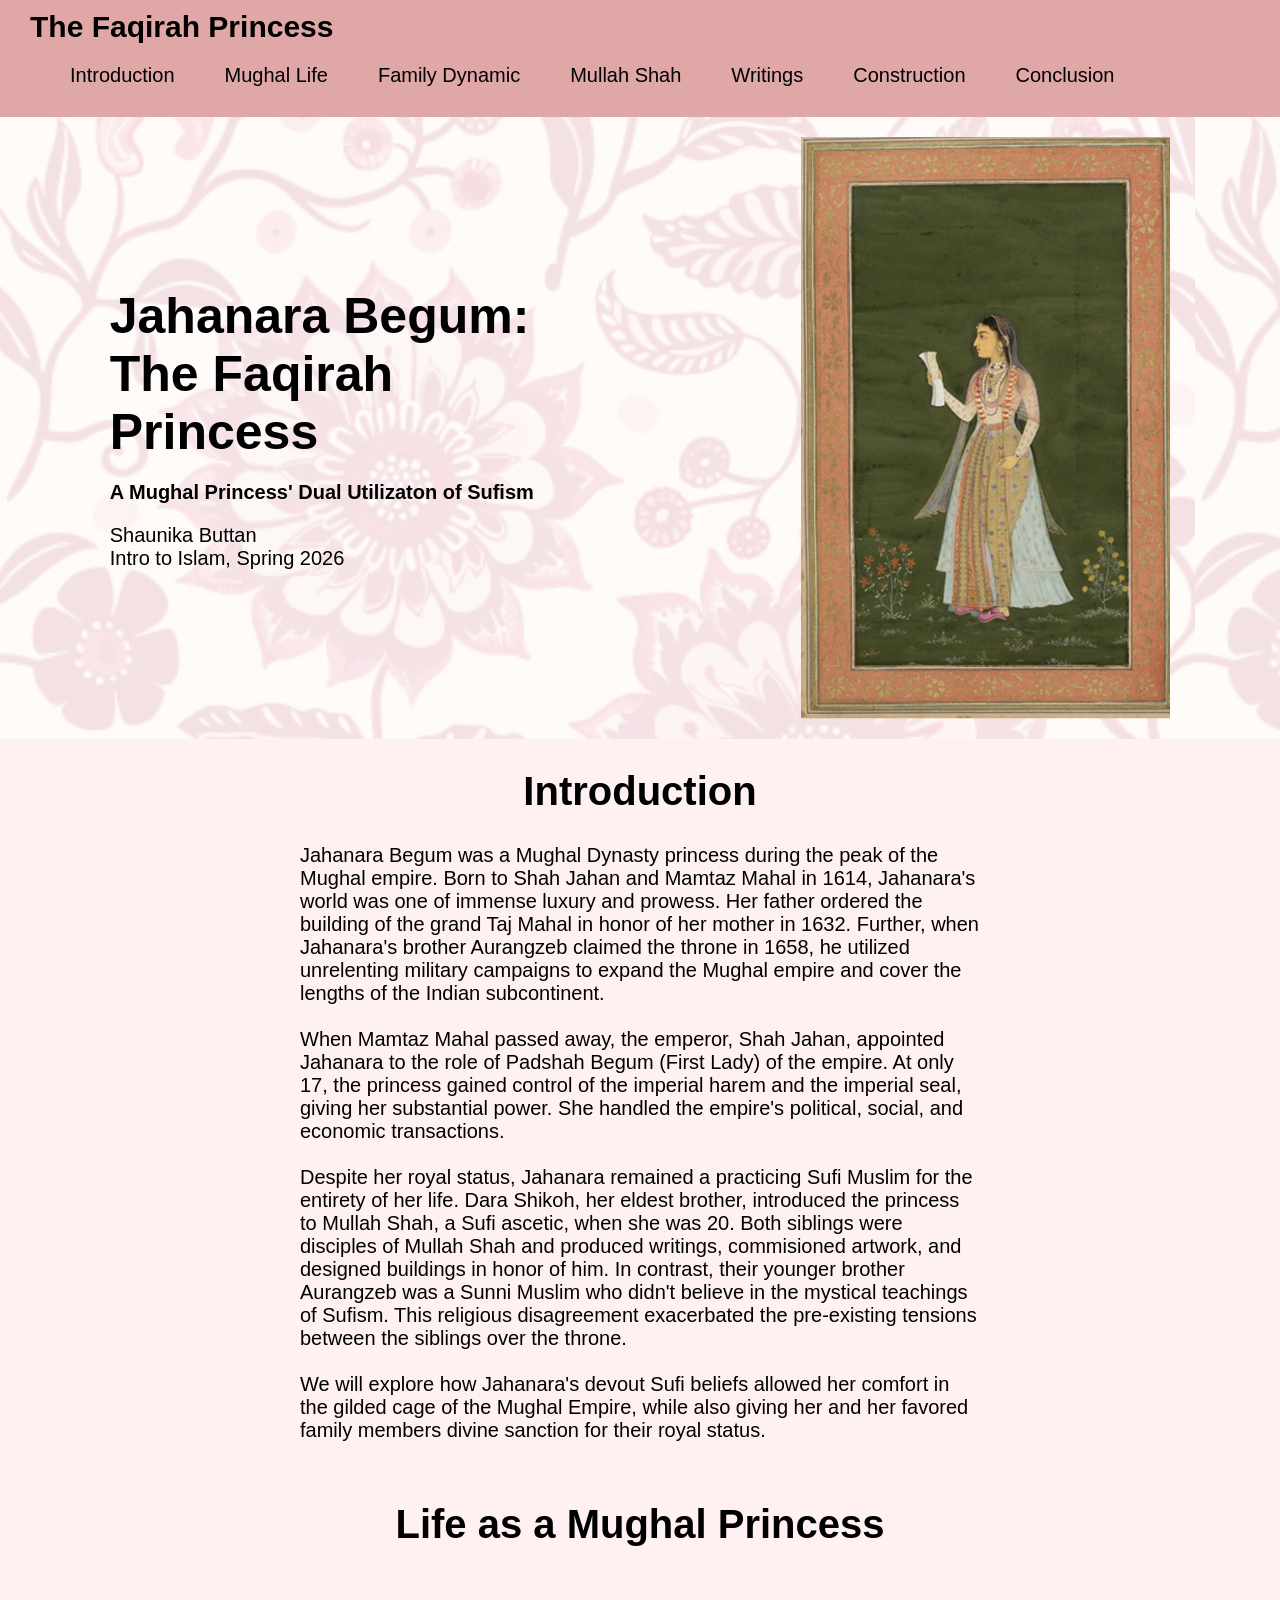
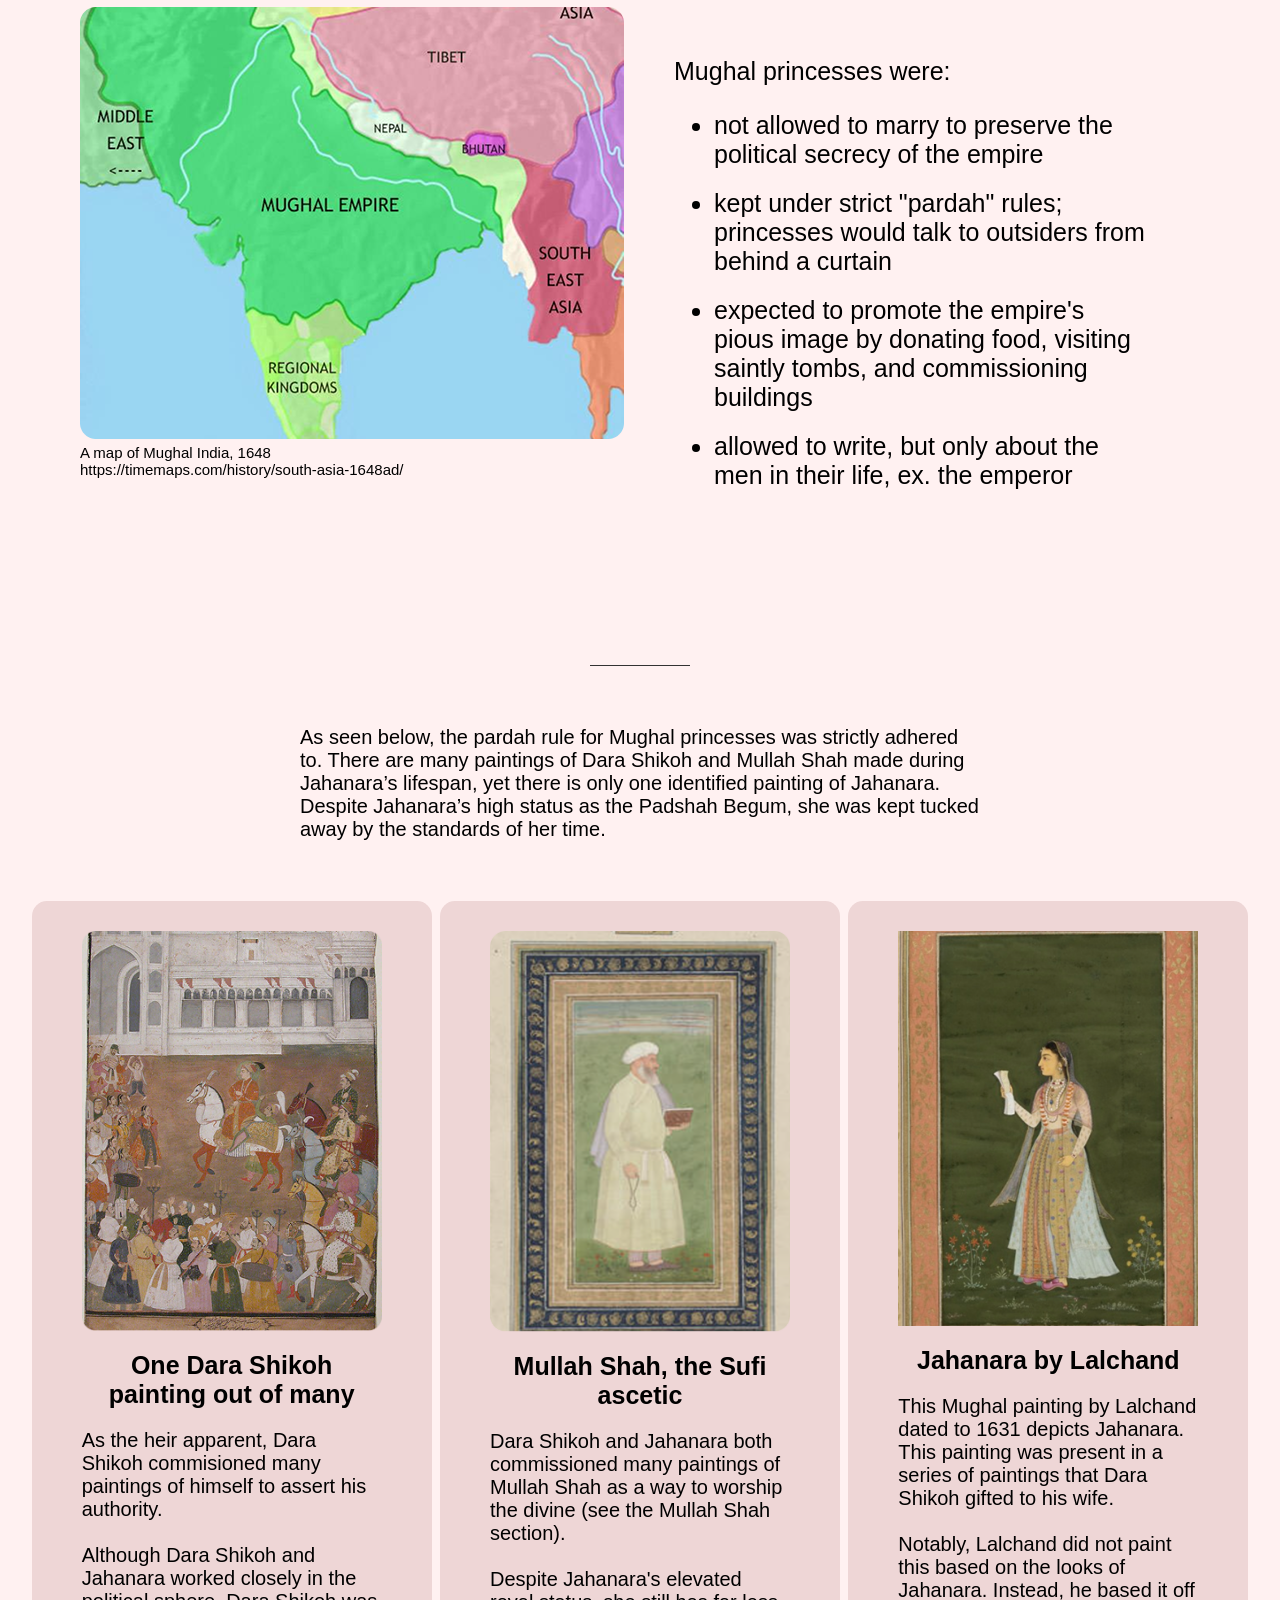
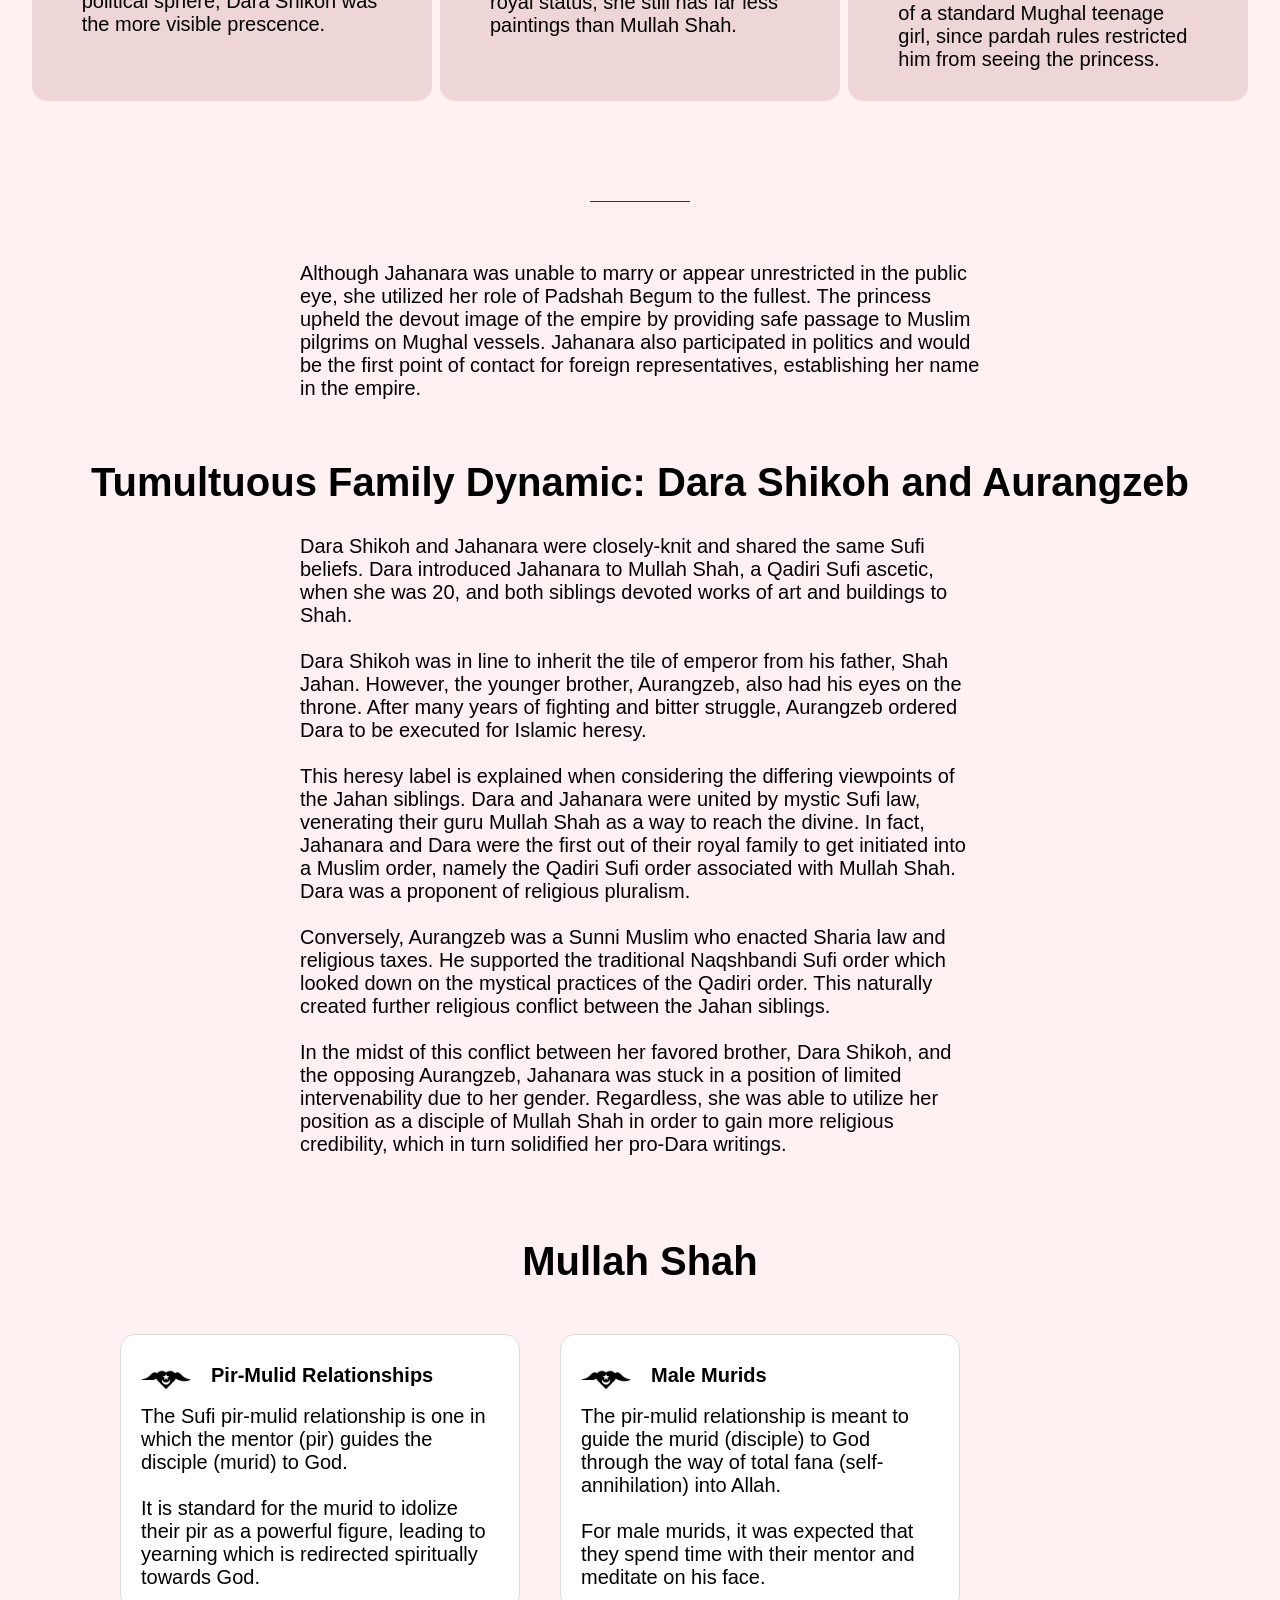
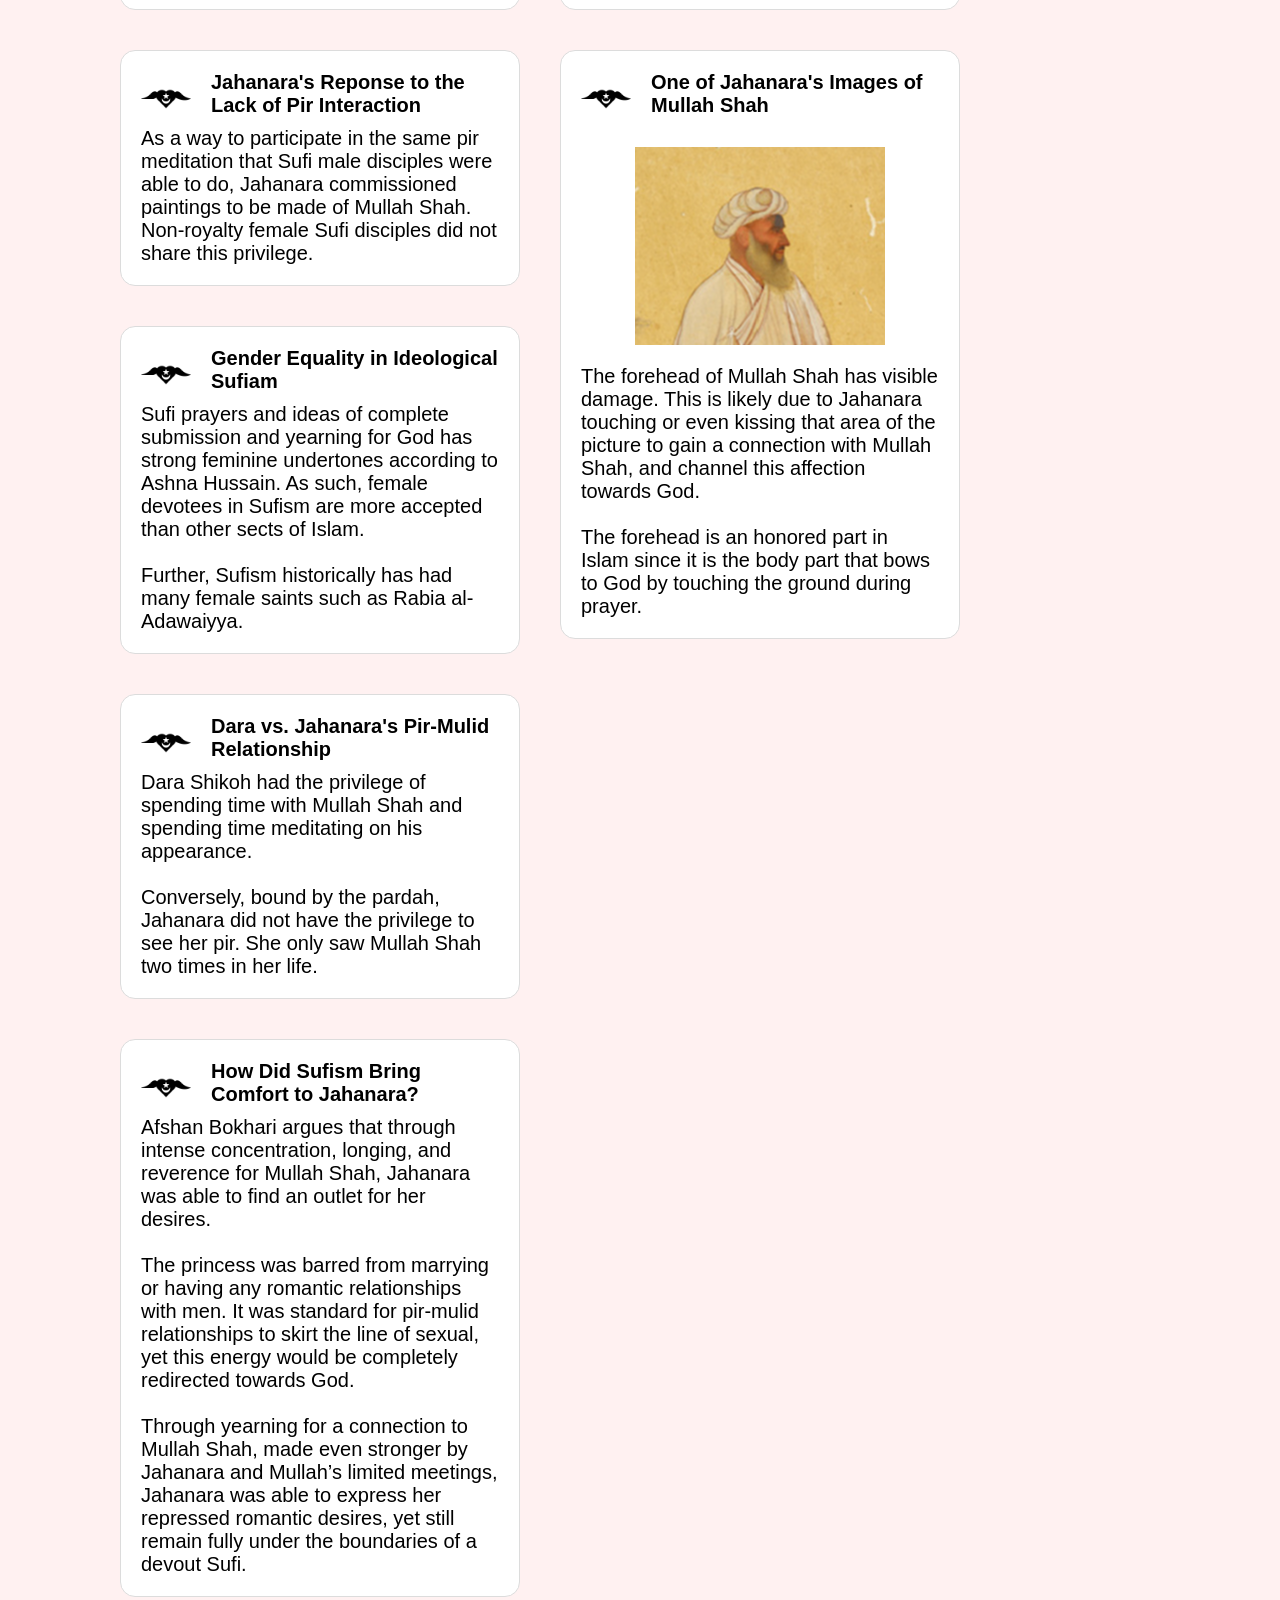
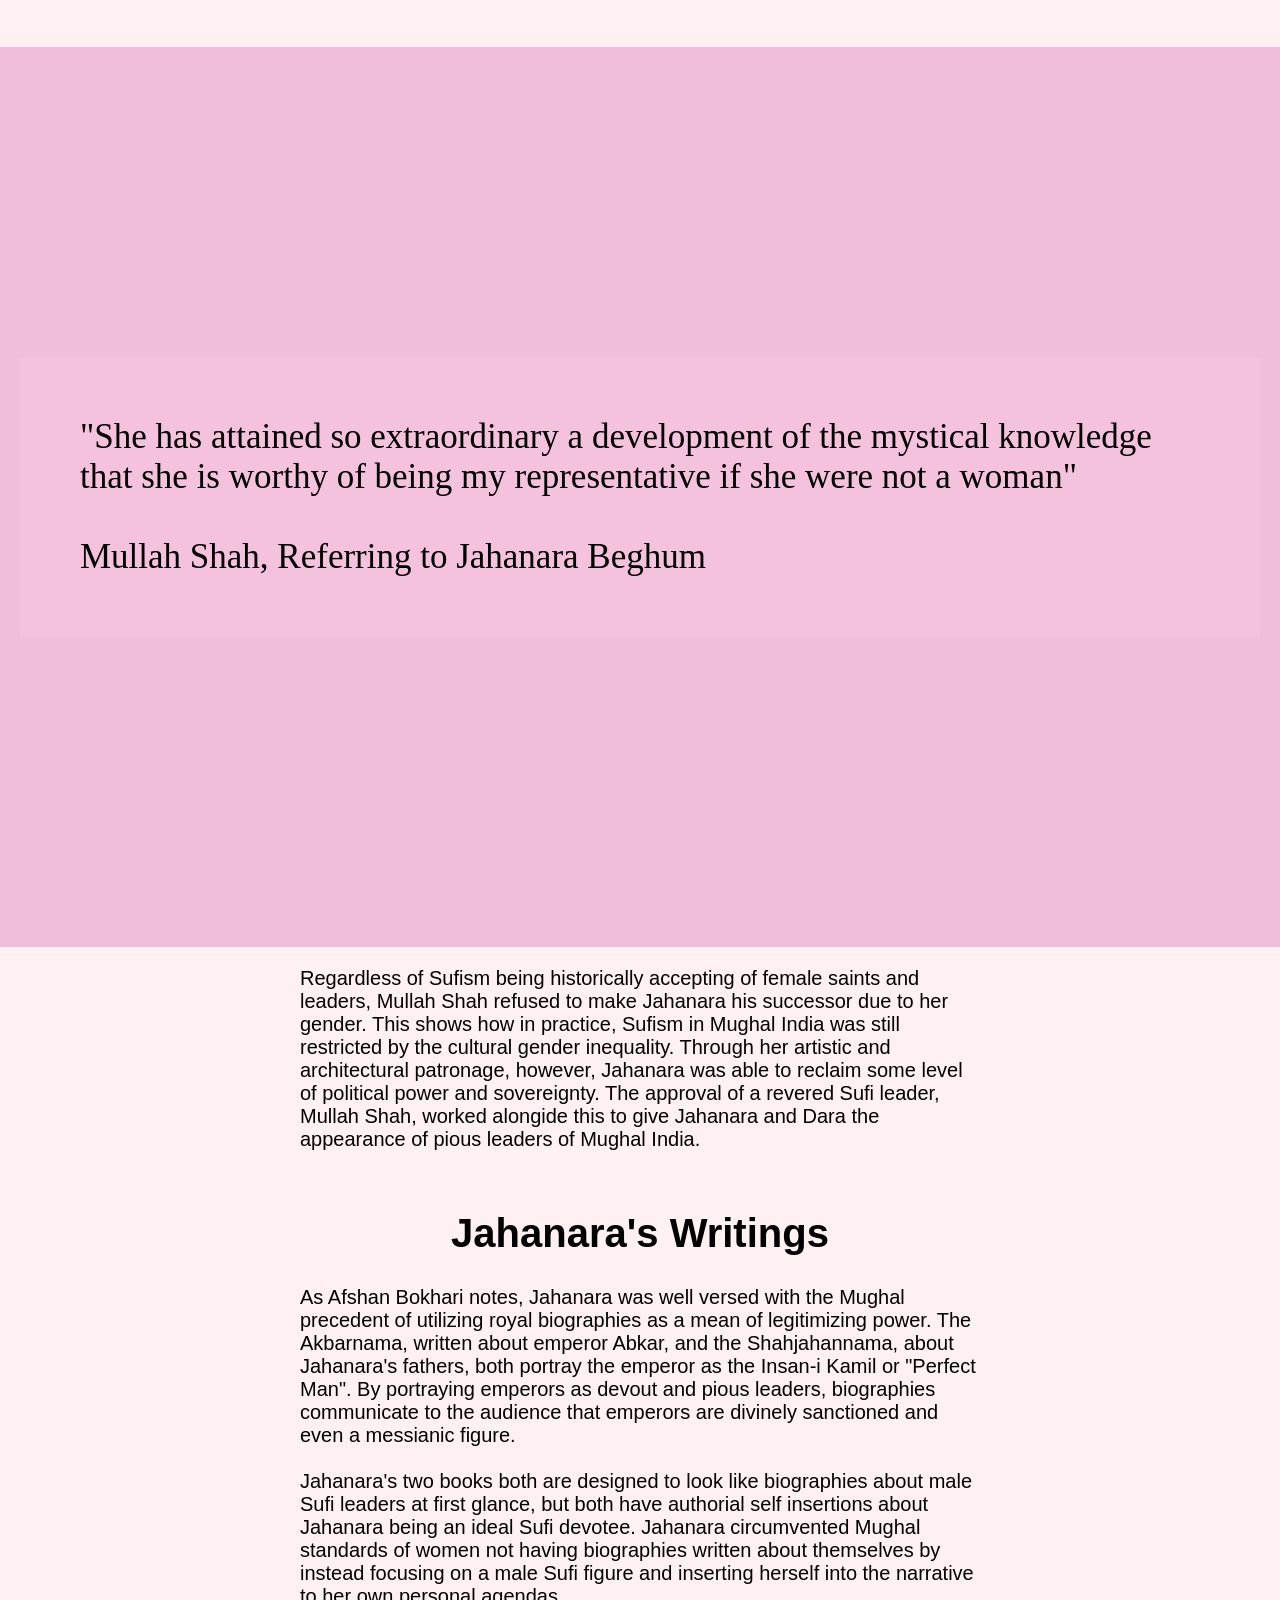
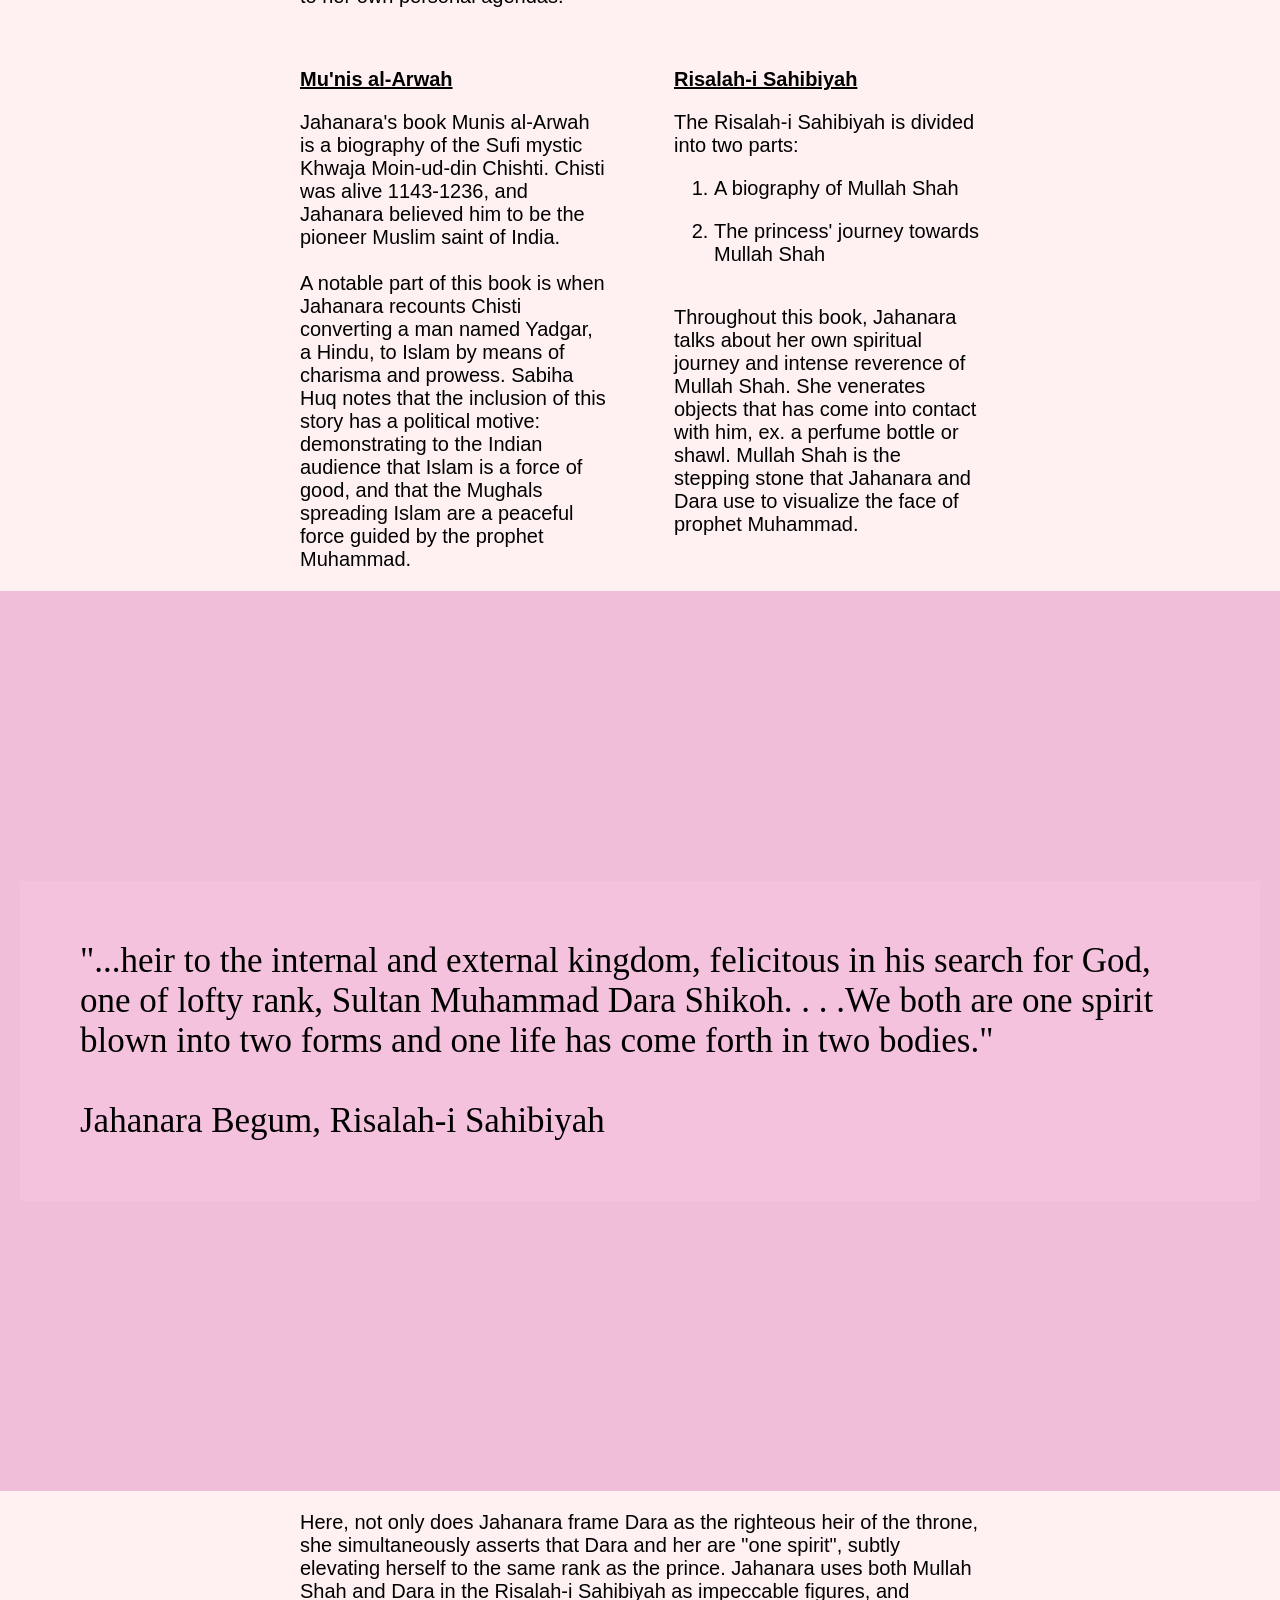
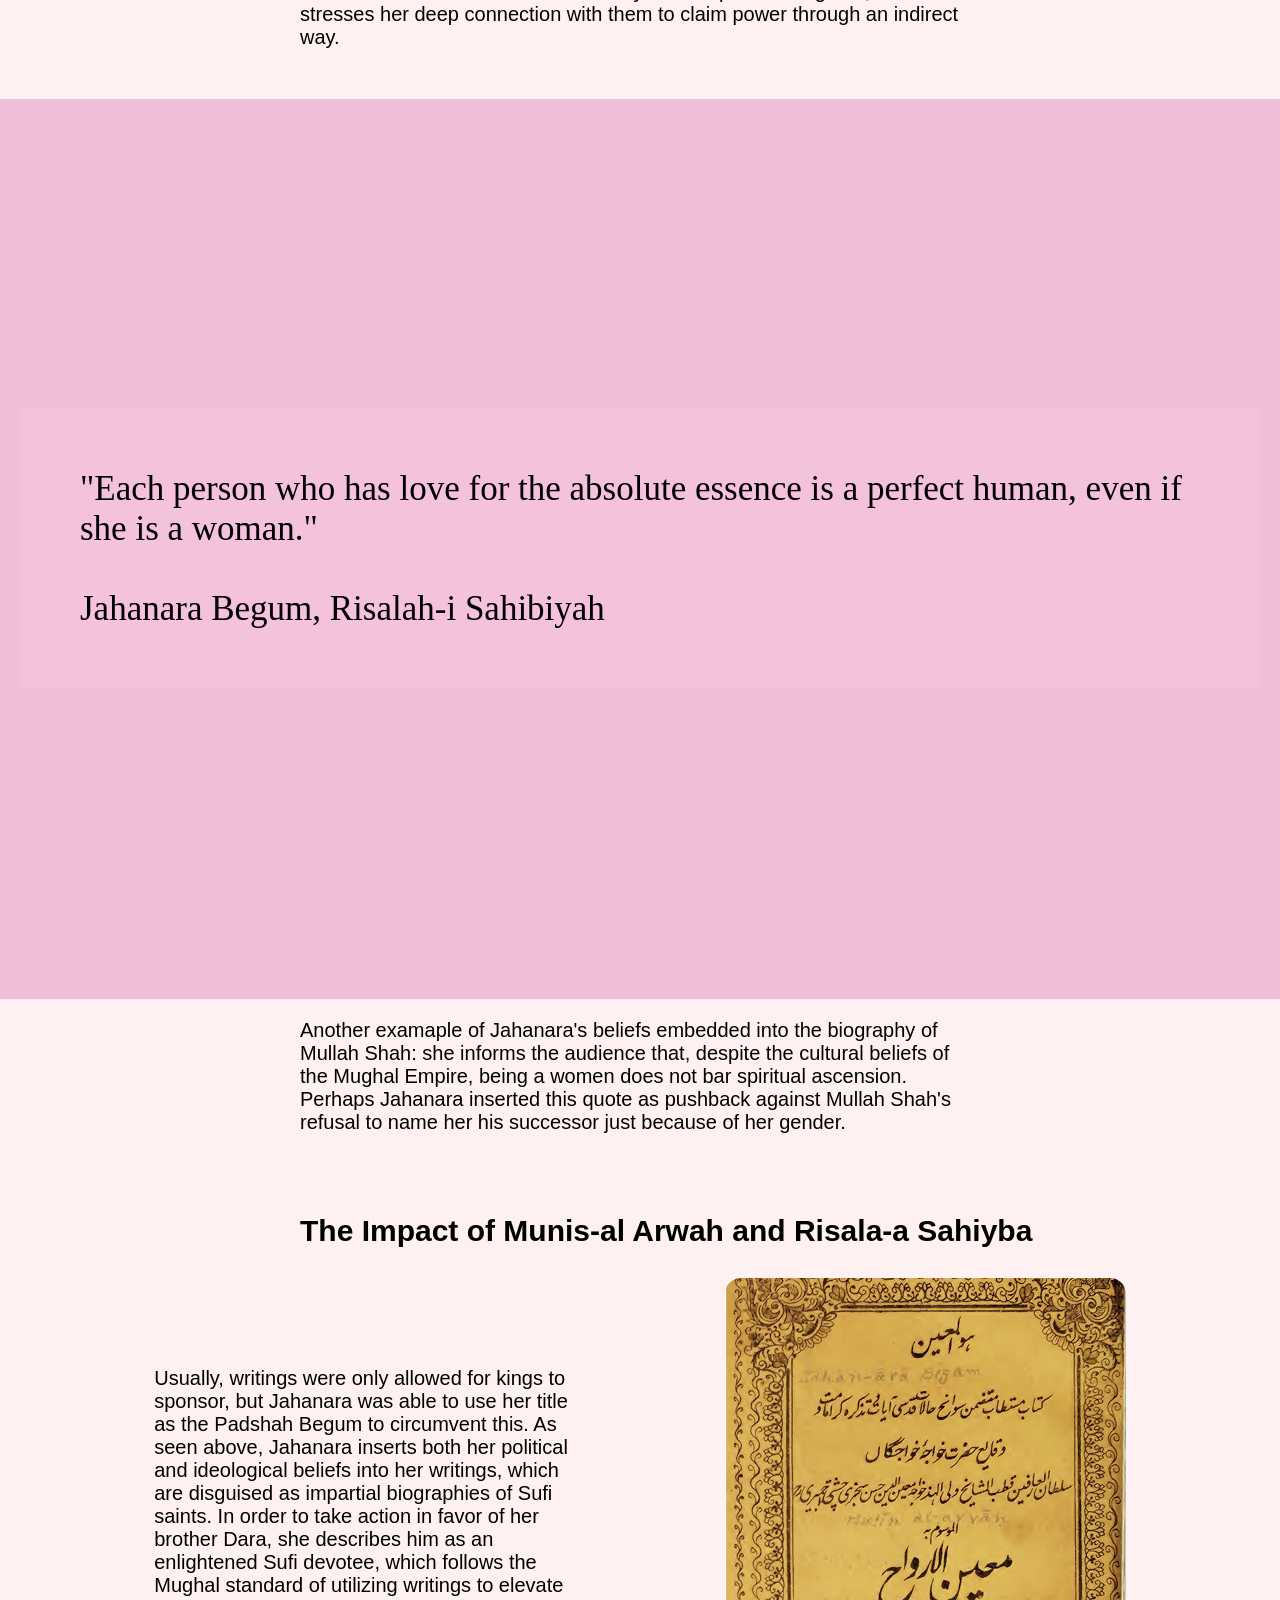
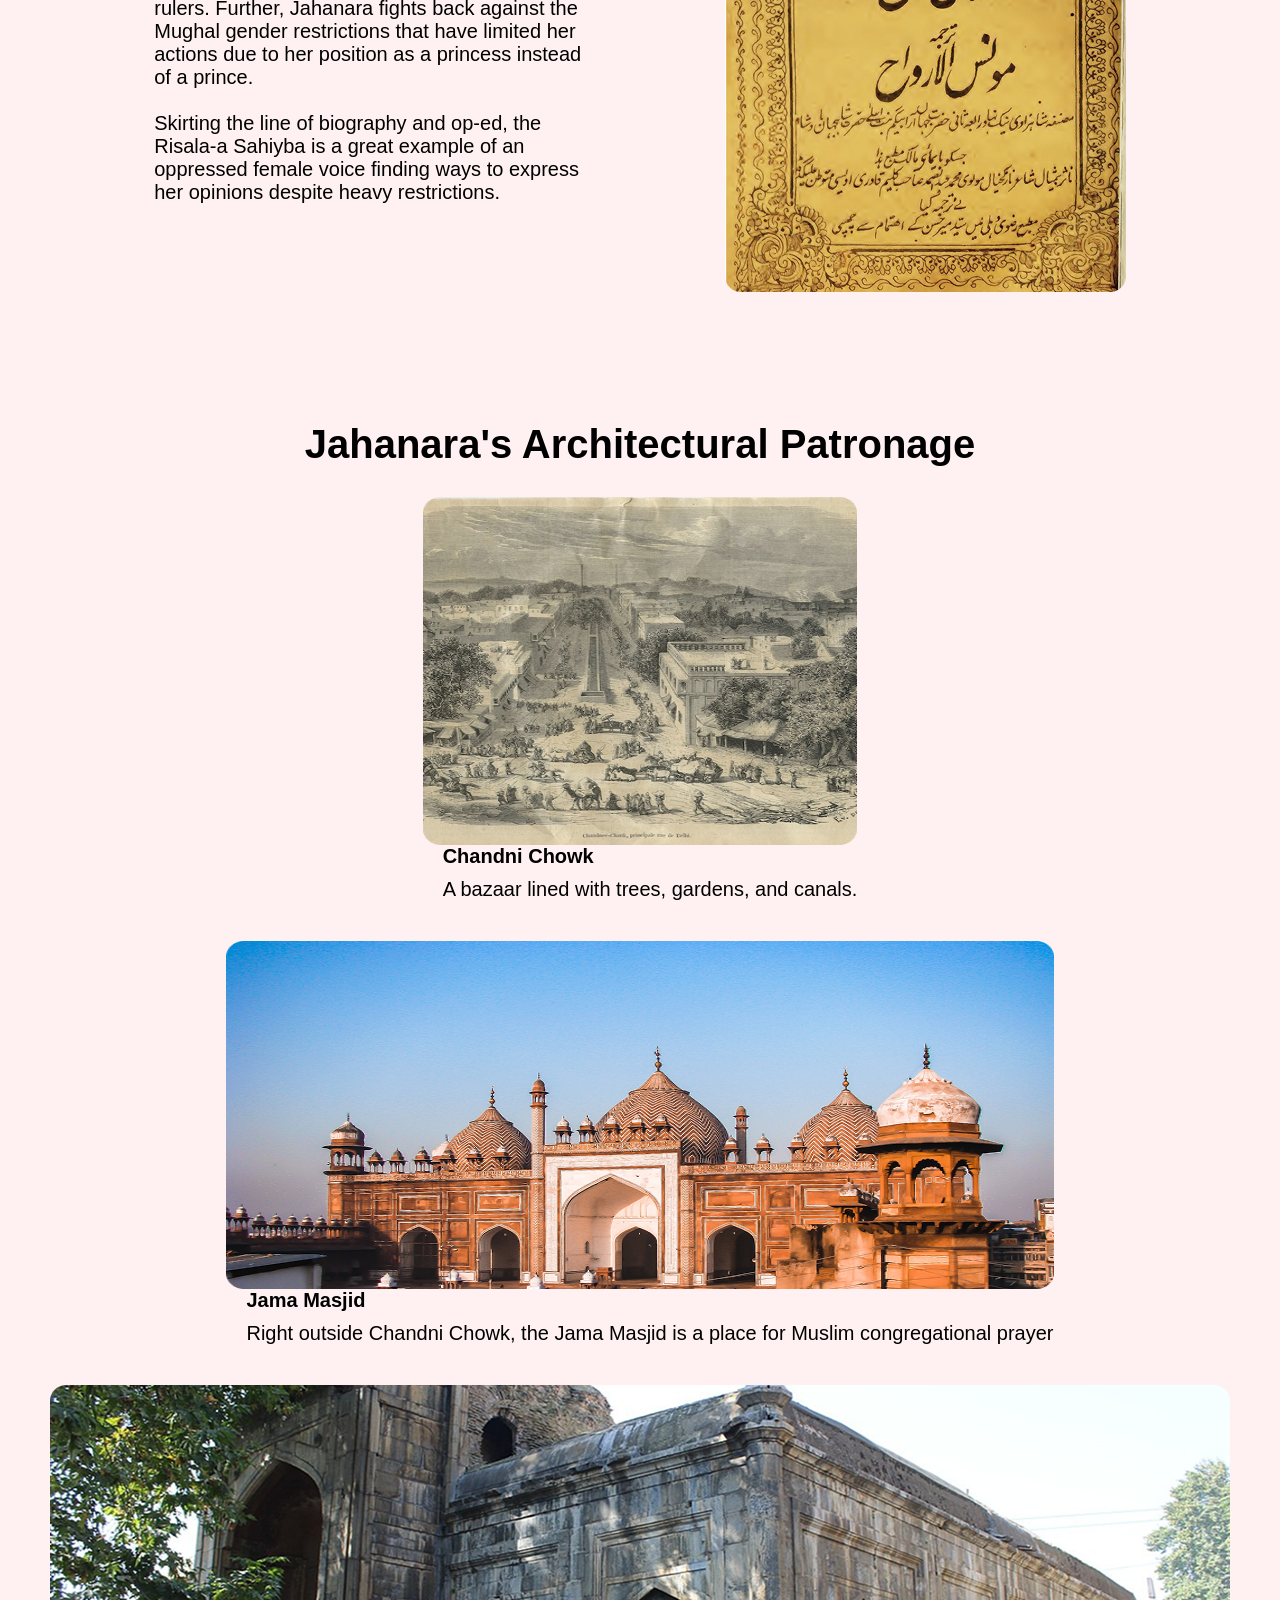
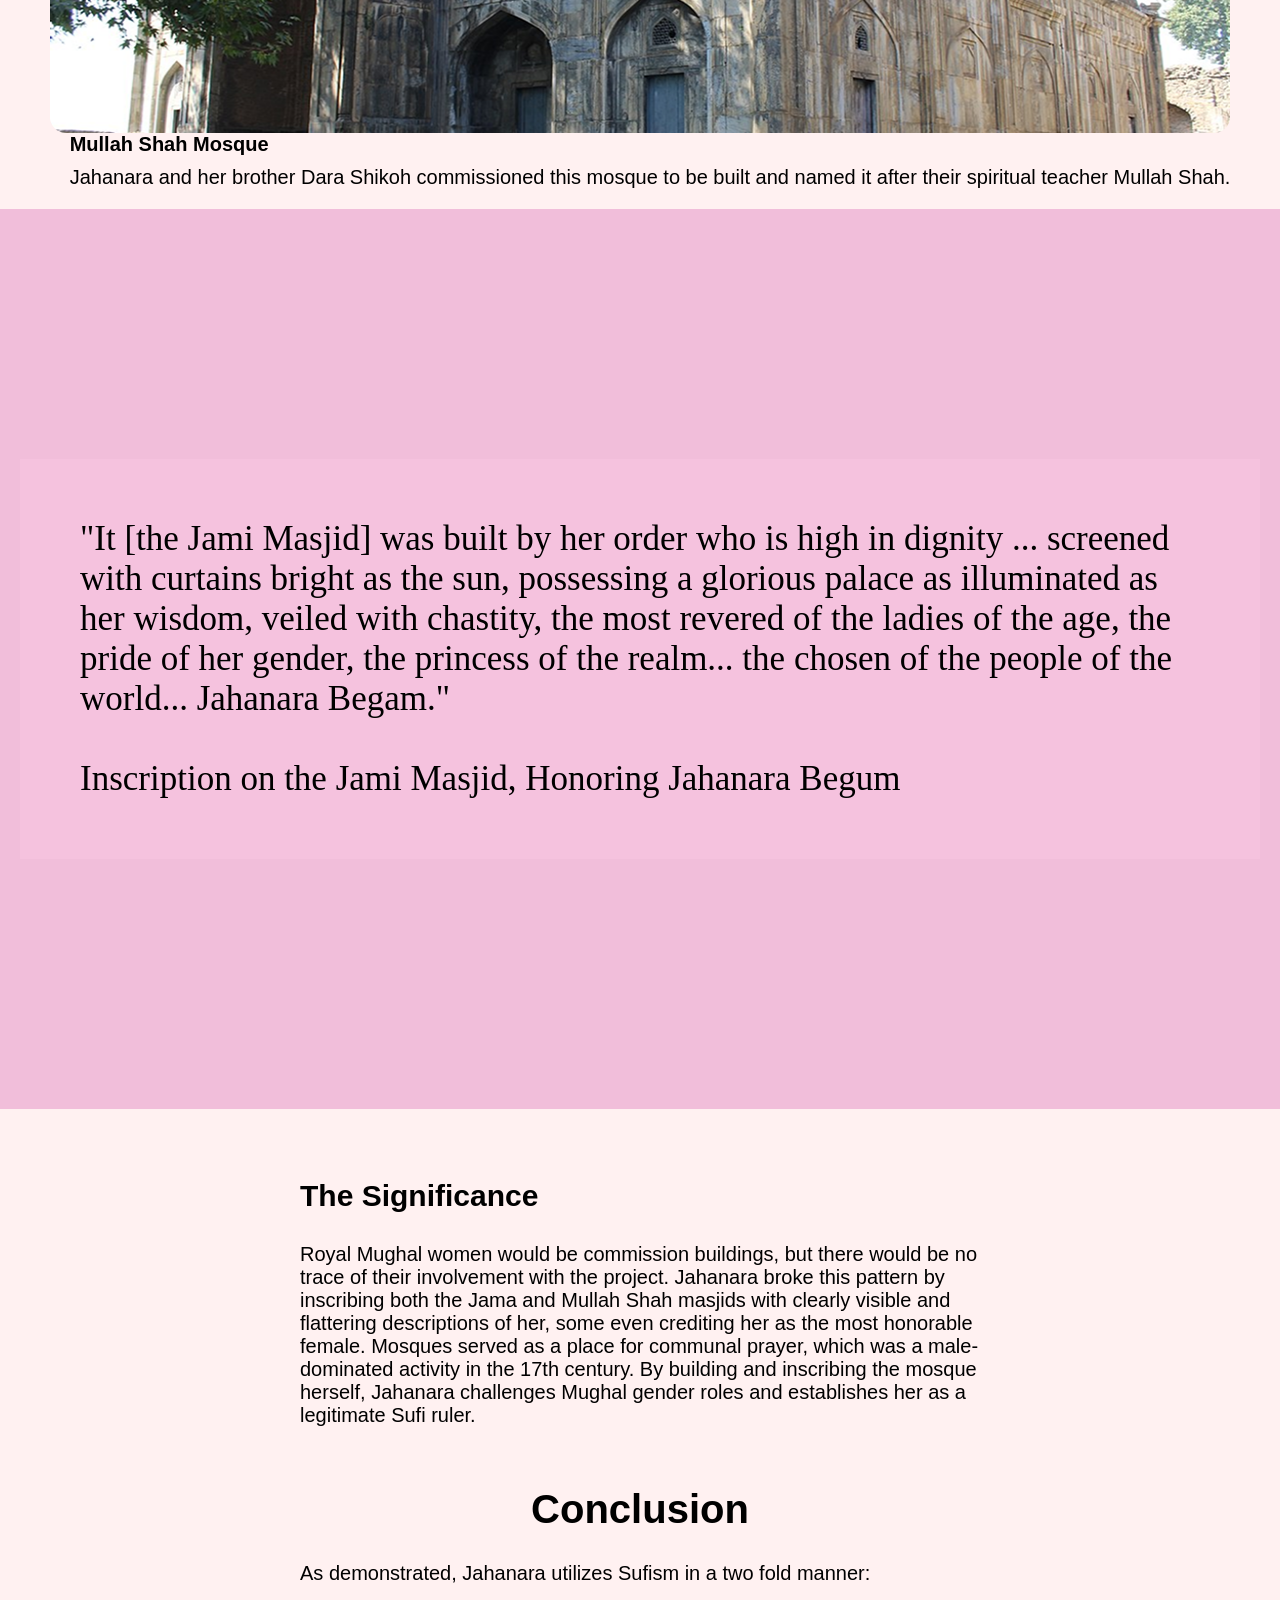
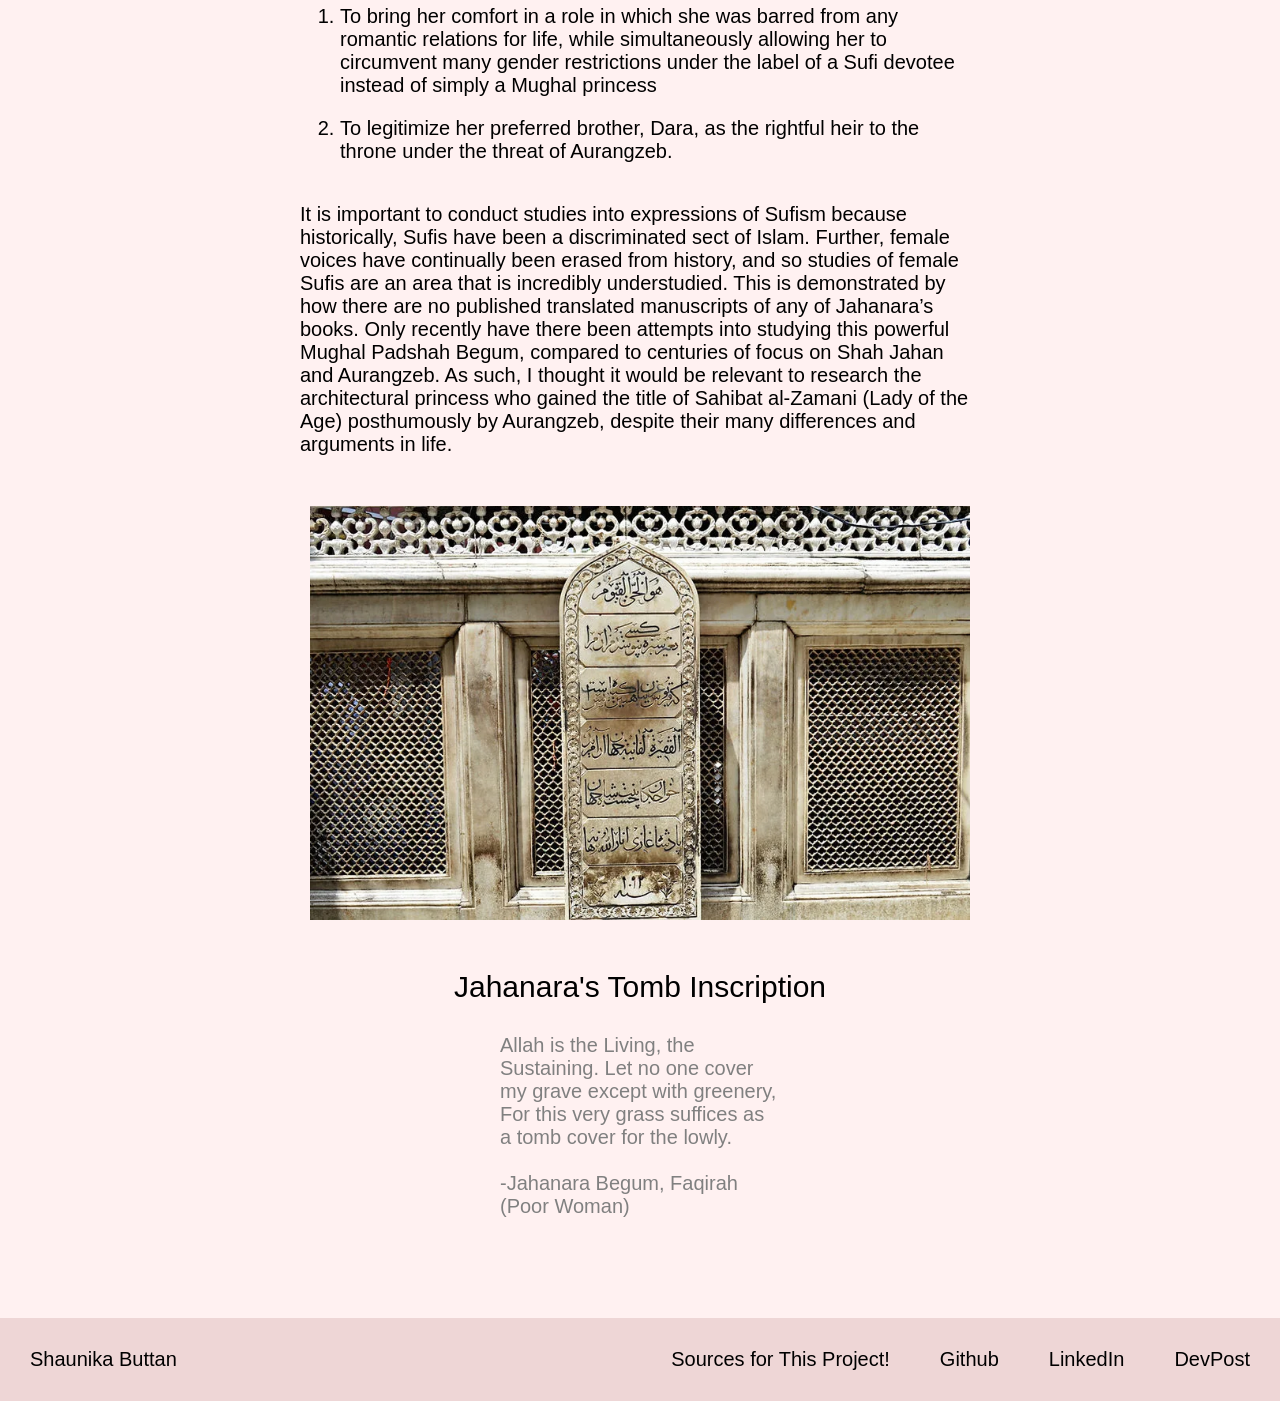
==== commit e7b62eda: "finish quote section" ====
--- a/index.html
+++ b/index.html
@@ -200,7 +200,7 @@
         </div>
          <div class="quote">
             <div class = "quotetext">
-                "She has attained so extraordinary a development of the mystical knowledge that she is worthy of being my representative if she were not a woman" <br>
+                "She has attained so extraordinary a development of the mystical knowledge that she is worthy of being my representative if she were not a woman" <br><br>
                 Mullah Shah, Referring to Jahanara Beghum
             </div>
             </div>
@@ -294,7 +294,7 @@
             <div class="quote">
                 <div class = "quotetext">
 
-                "It [the Jami Masjid] was built by her order who is high in dignity ... screened with curtains bright as the sun, possessing a glorious palace as illuminated as her wisdom, veiled with chastity, the most revered of the ladies of the age, the pride of her gender, the princess of the realm... the chosen of the people of the world... Jahanara Begam."                Mullah Shah, Referring to Jahanara Beghum
+                "It [the Jami Masjid] was built by her order who is high in dignity ... screened with curtains bright as the sun, possessing a glorious palace as illuminated as her wisdom, veiled with chastity, the most revered of the ladies of the age, the pride of her gender, the princess of the realm... the chosen of the people of the world... Jahanara Begam."<br><br>               
                 Inscription on the Jami Masjid, Honoring Jahanara Begum
                 </div>
             </div>
@@ -325,6 +325,5 @@
                 <li class="headlist"><a href = "https://devpost.com/shaunika-buttan" target="_blank" rel="noopener noreferrer">DevPost</a></li>
             </ul>
         </div>
-        
 </body>
 </html>
--- a/styles.css
+++ b/styles.css
@@ -372,13 +372,13 @@
 /* generic code for quotes */
 .quote{
     margin: 20px 0px 20px 0px;
-    height: 100vh; /* Full screen height */
+    height: 100vh; 
     background-image: url(./images/mughbackground1.png);
     background-size:fill;
     background-blend-mode: multiply;
     background-color: rgb(241, 190, 218);
 
-    background-attachment: fixed; /* This is the magic line */
+    background-attachment: fixed; 
     background-size: cover;
     background-position: center;
     
@@ -392,6 +392,7 @@
     padding: 60px;
     margin: 20px;
     background-color: rgb(246, 194, 223, 0.9);
+    font-family: Georgia, 'Times New Roman', Times, serif;
 }
 
 /*code for the footer*/
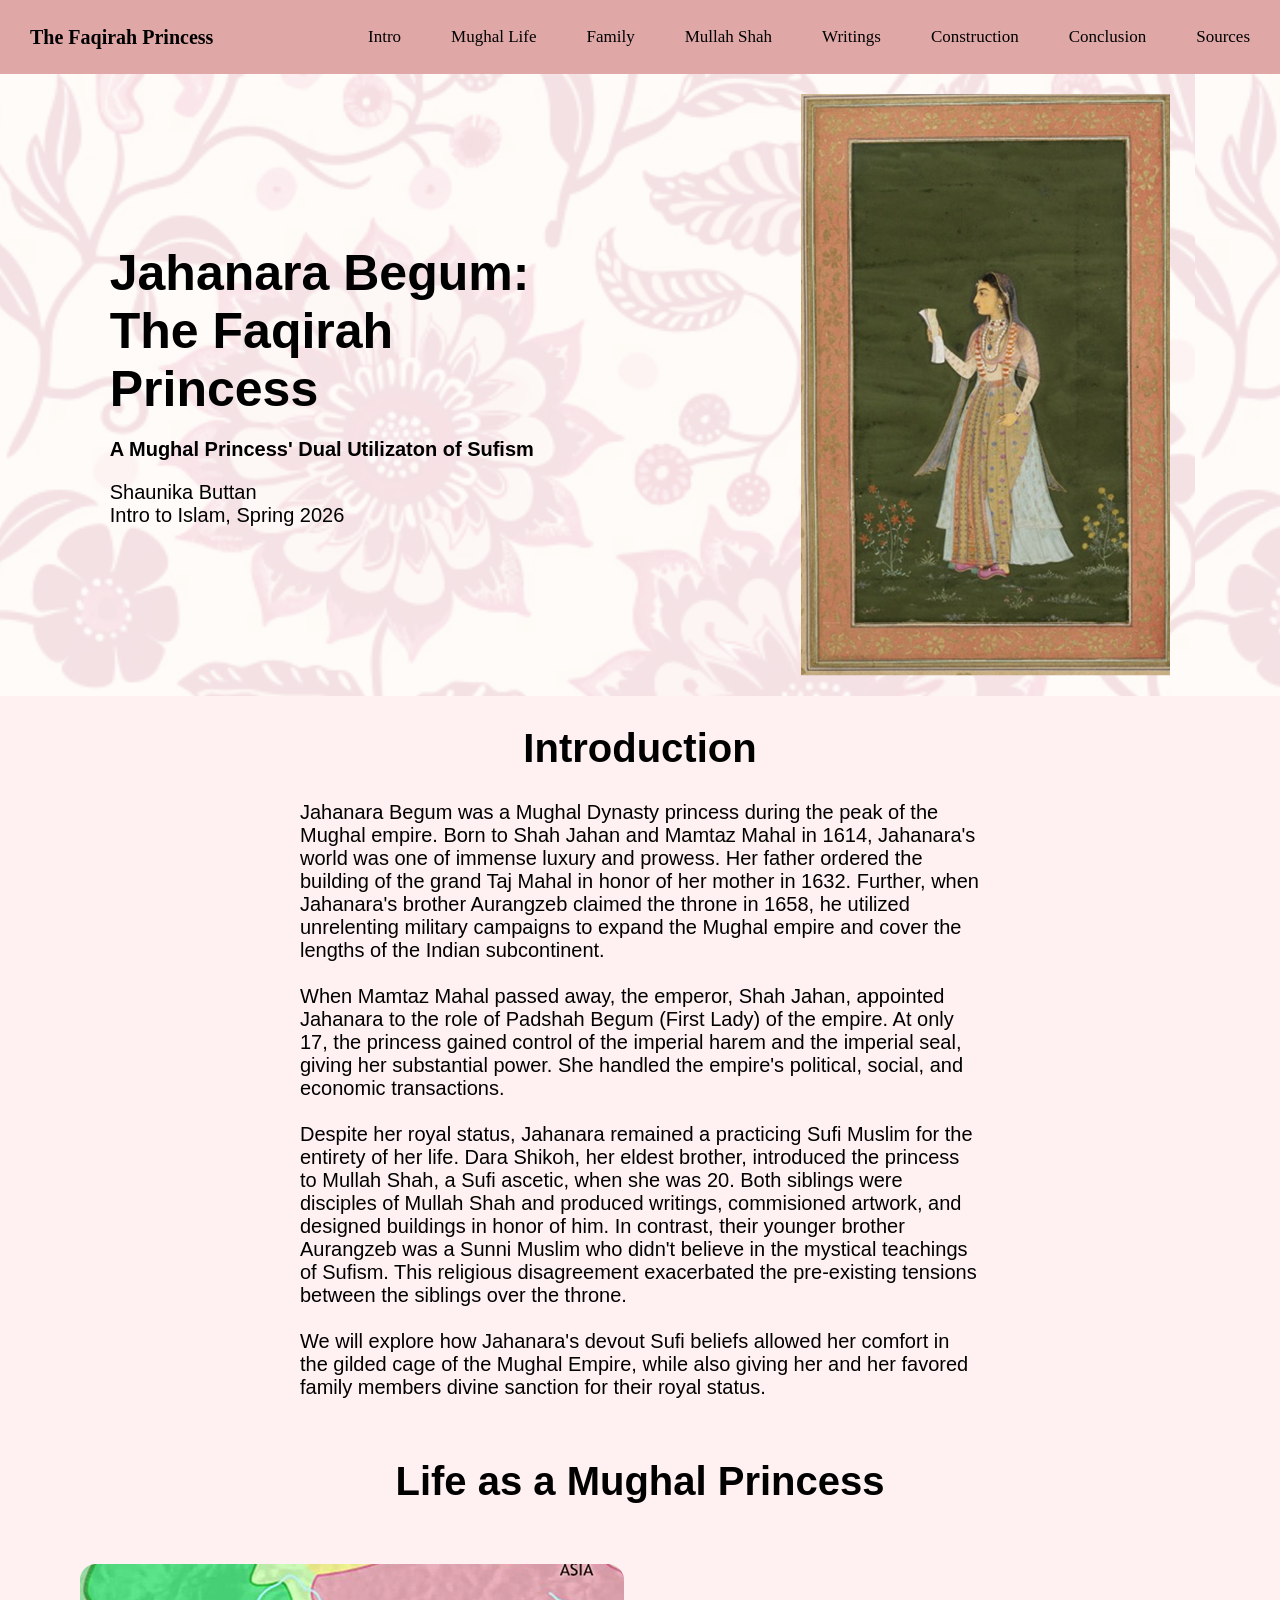
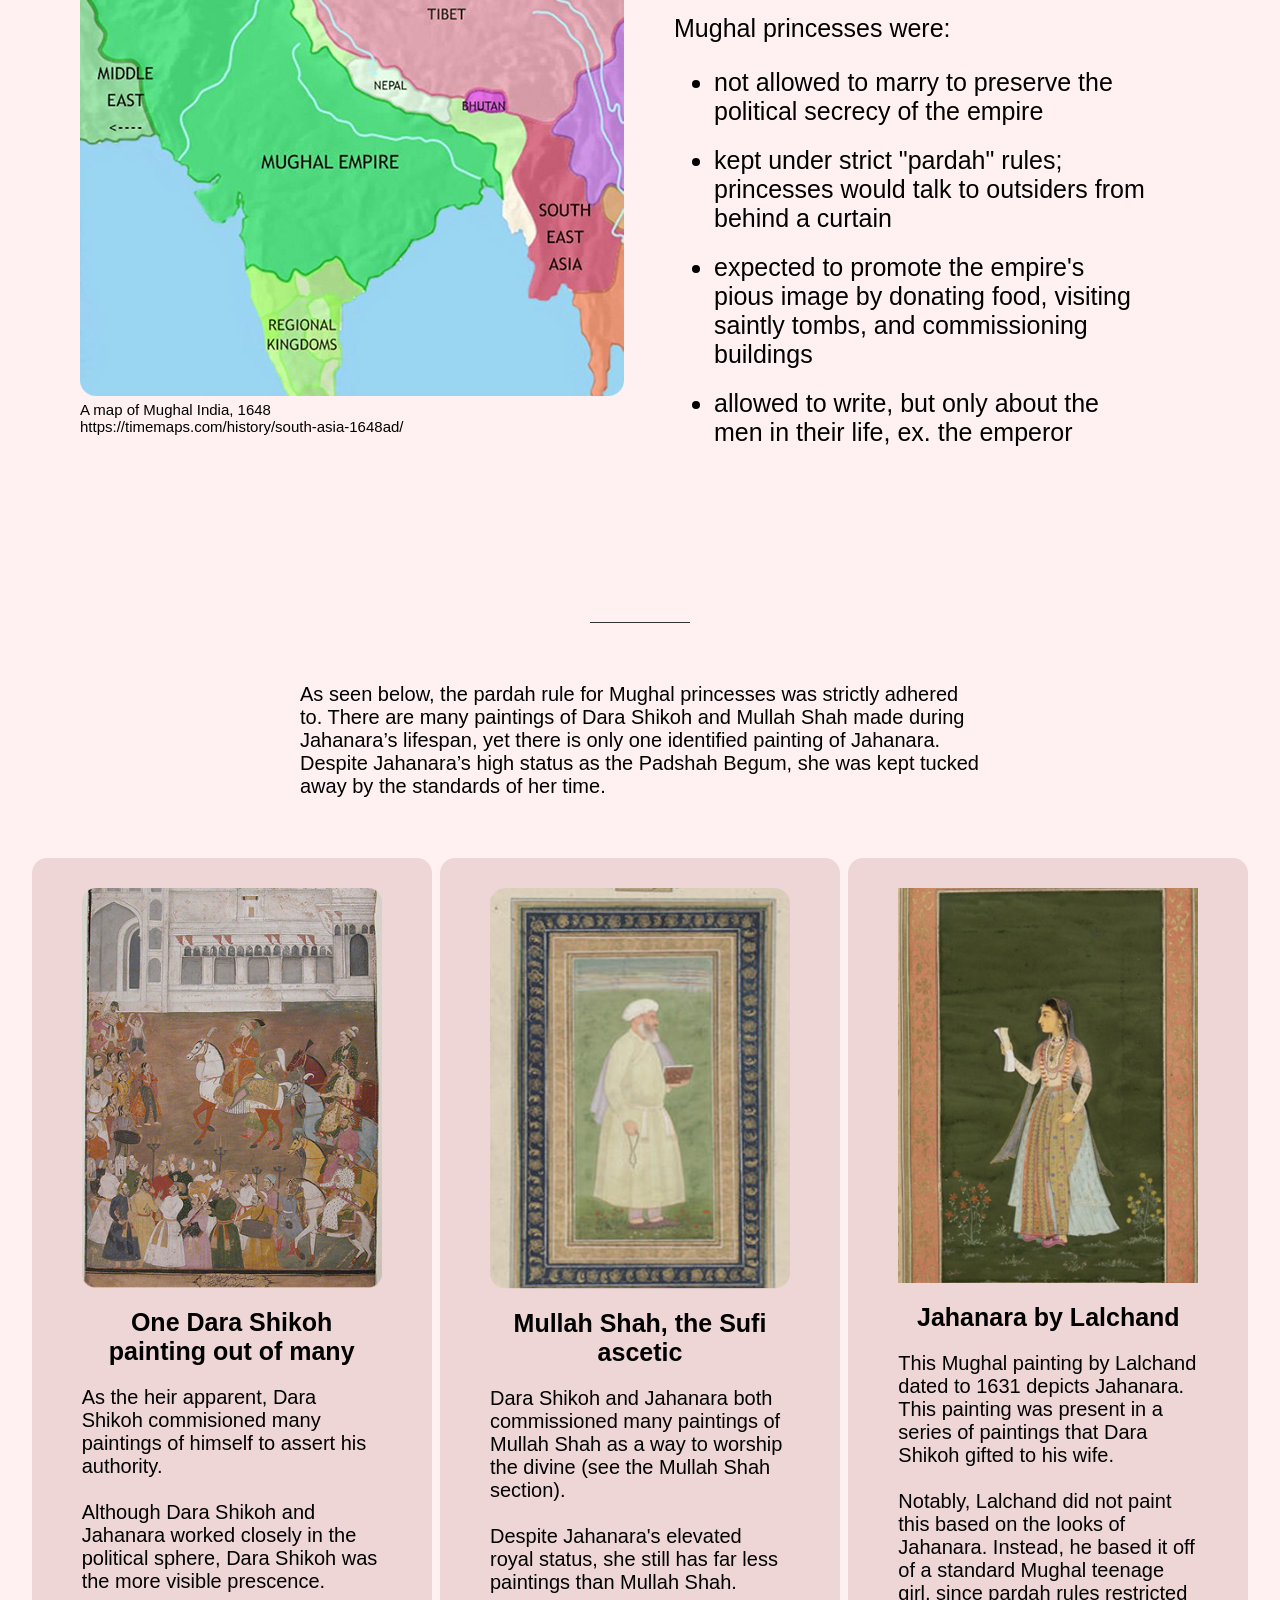
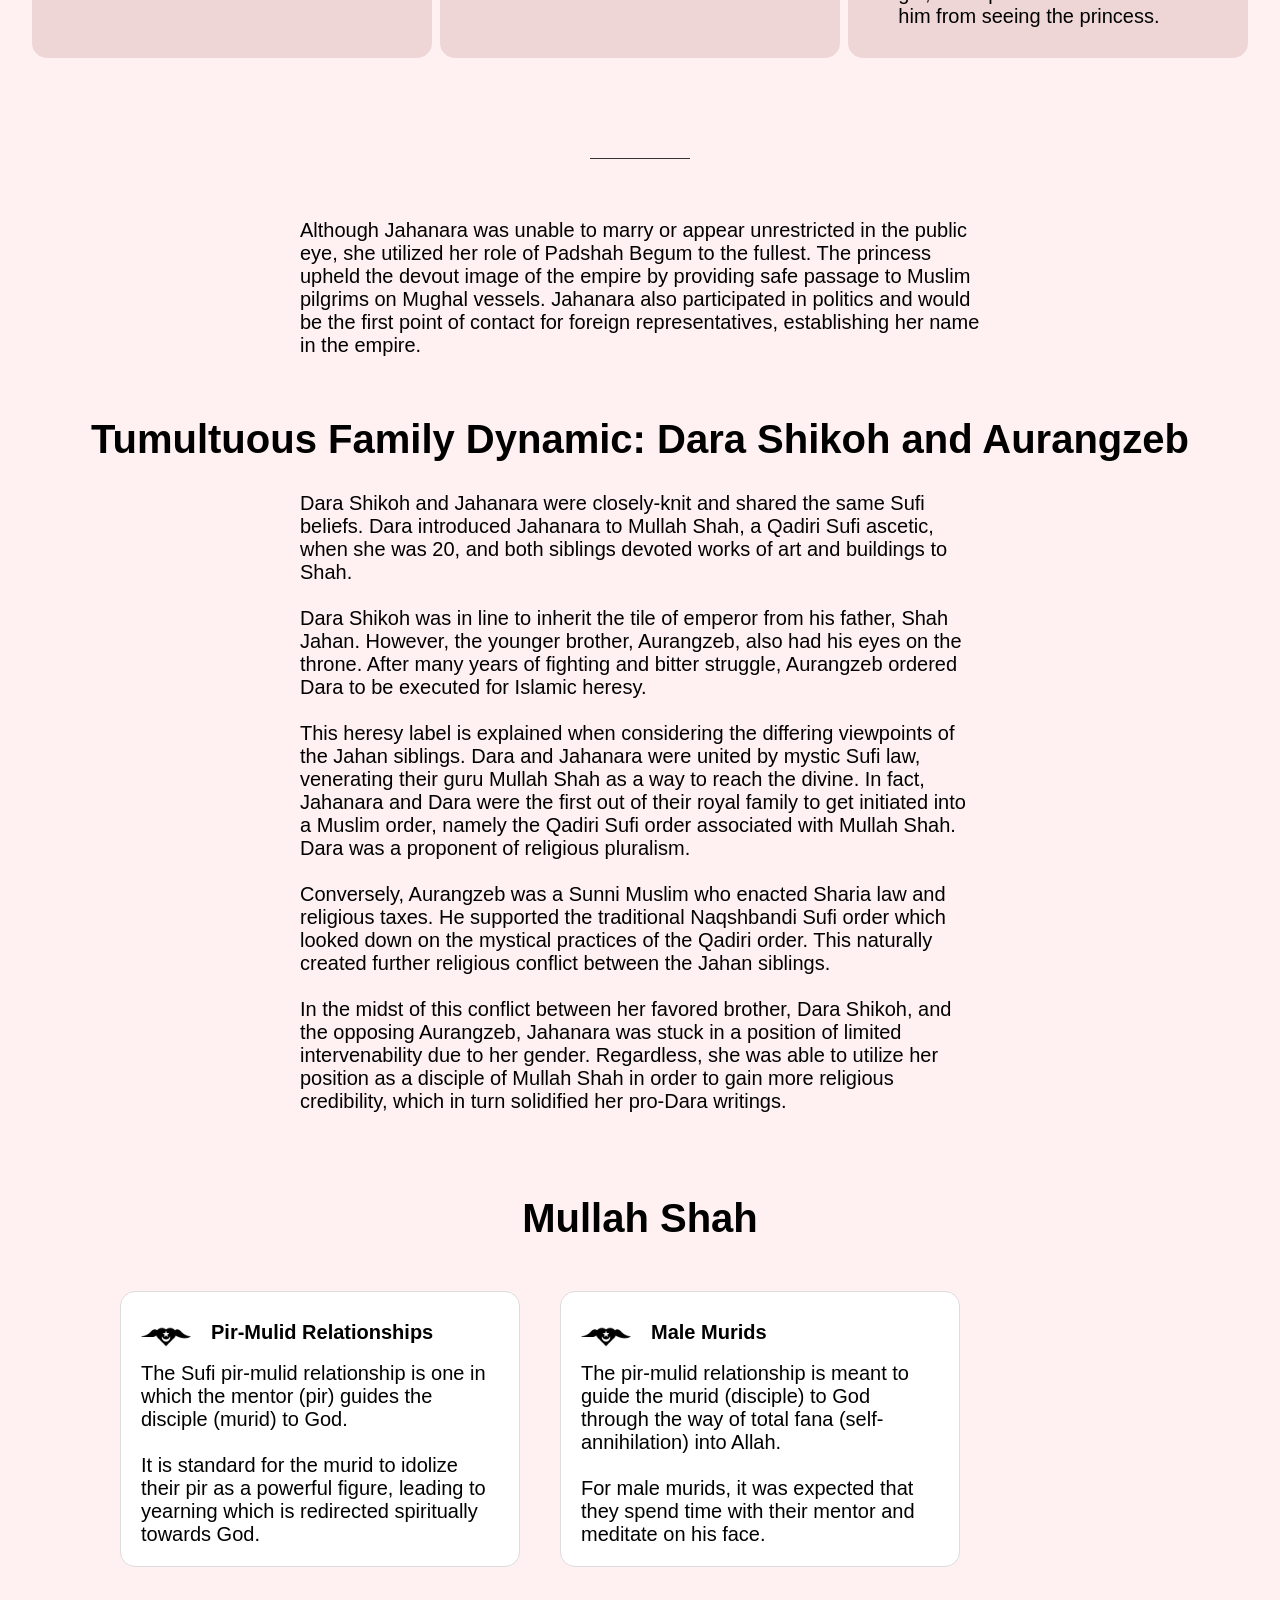
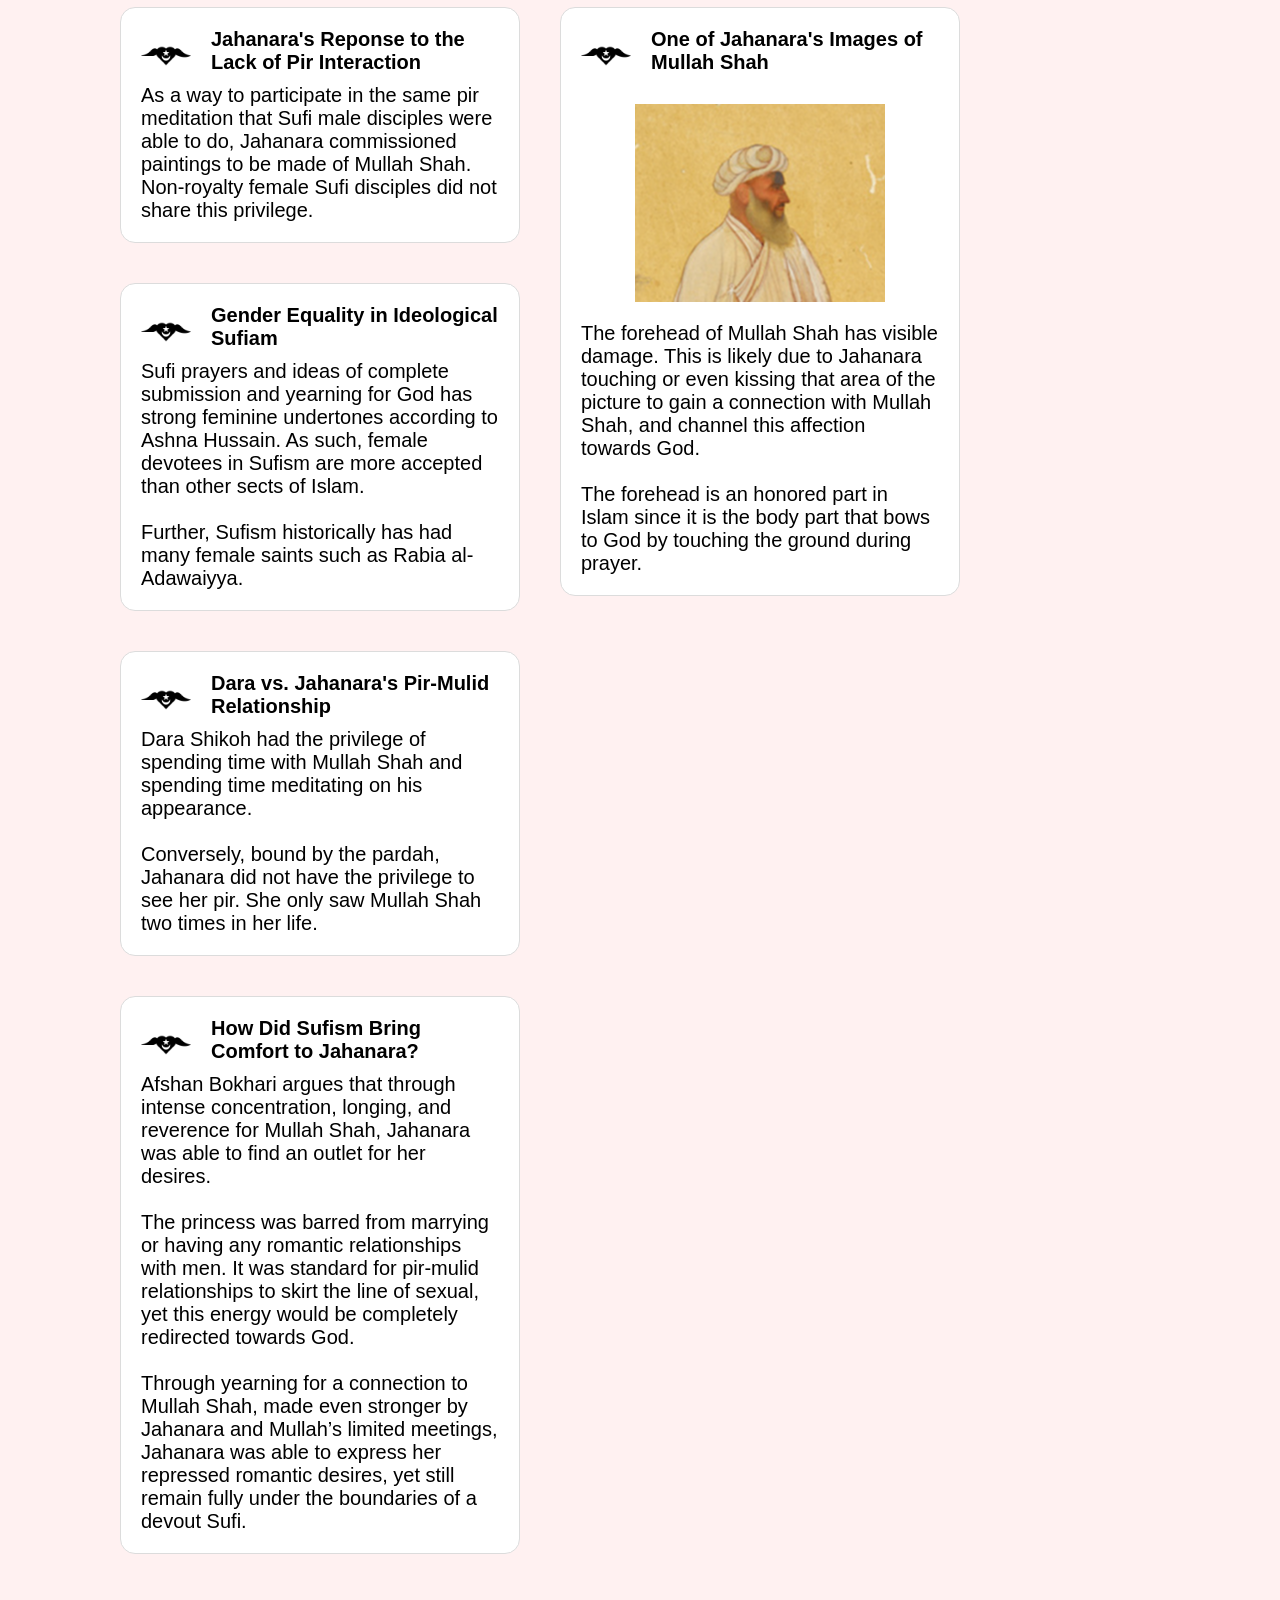
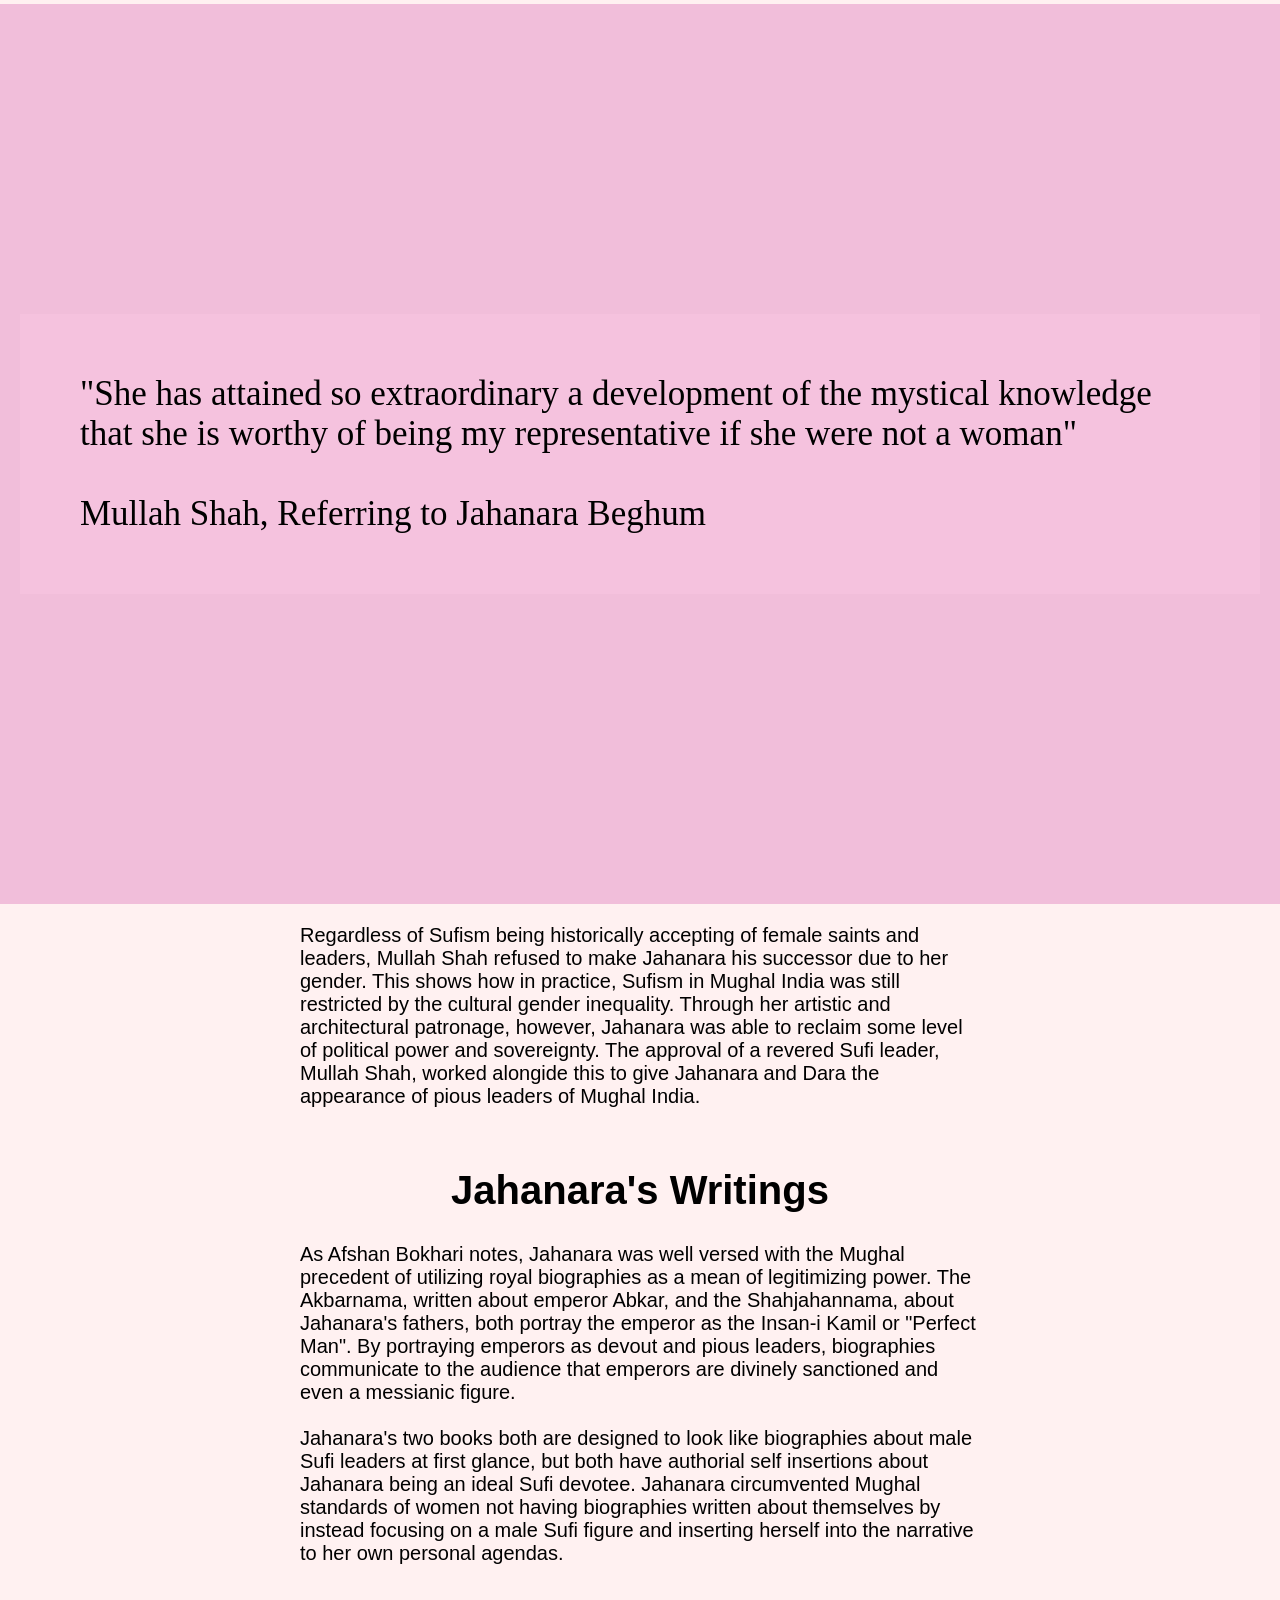
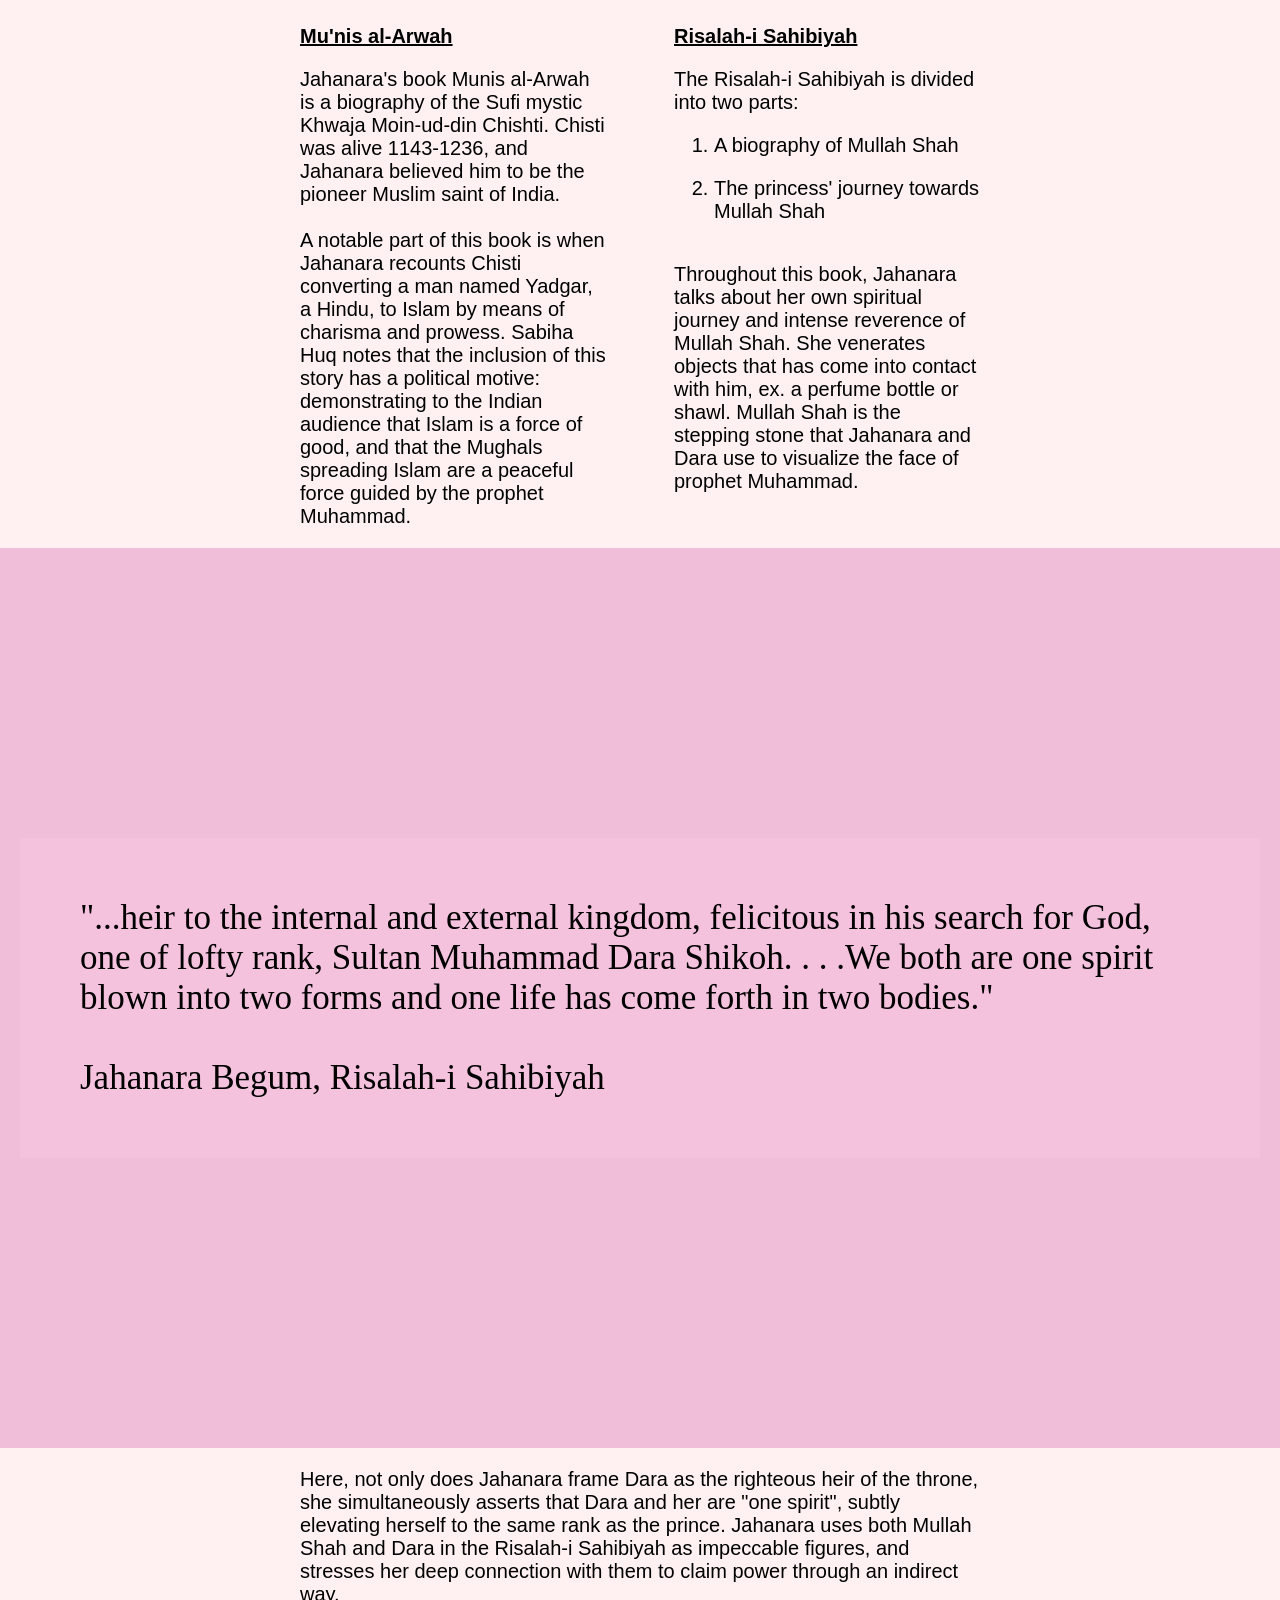
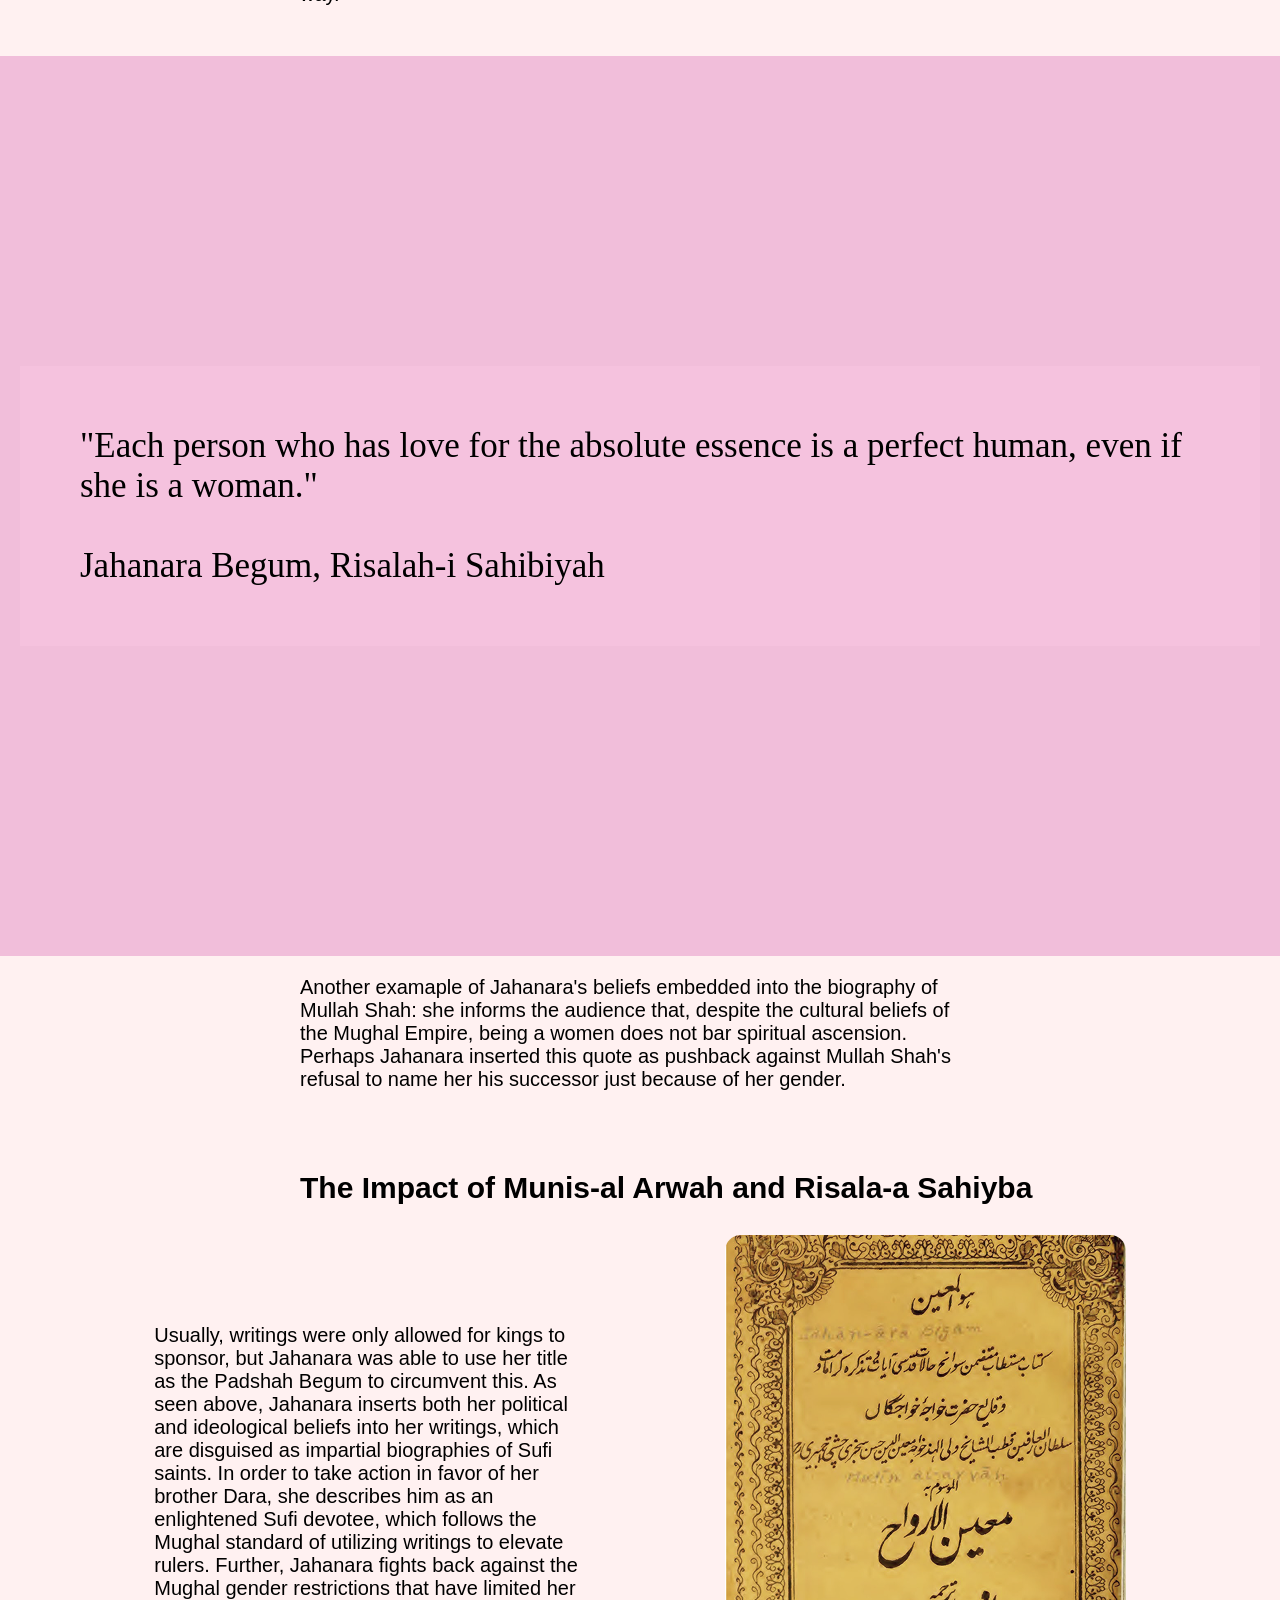
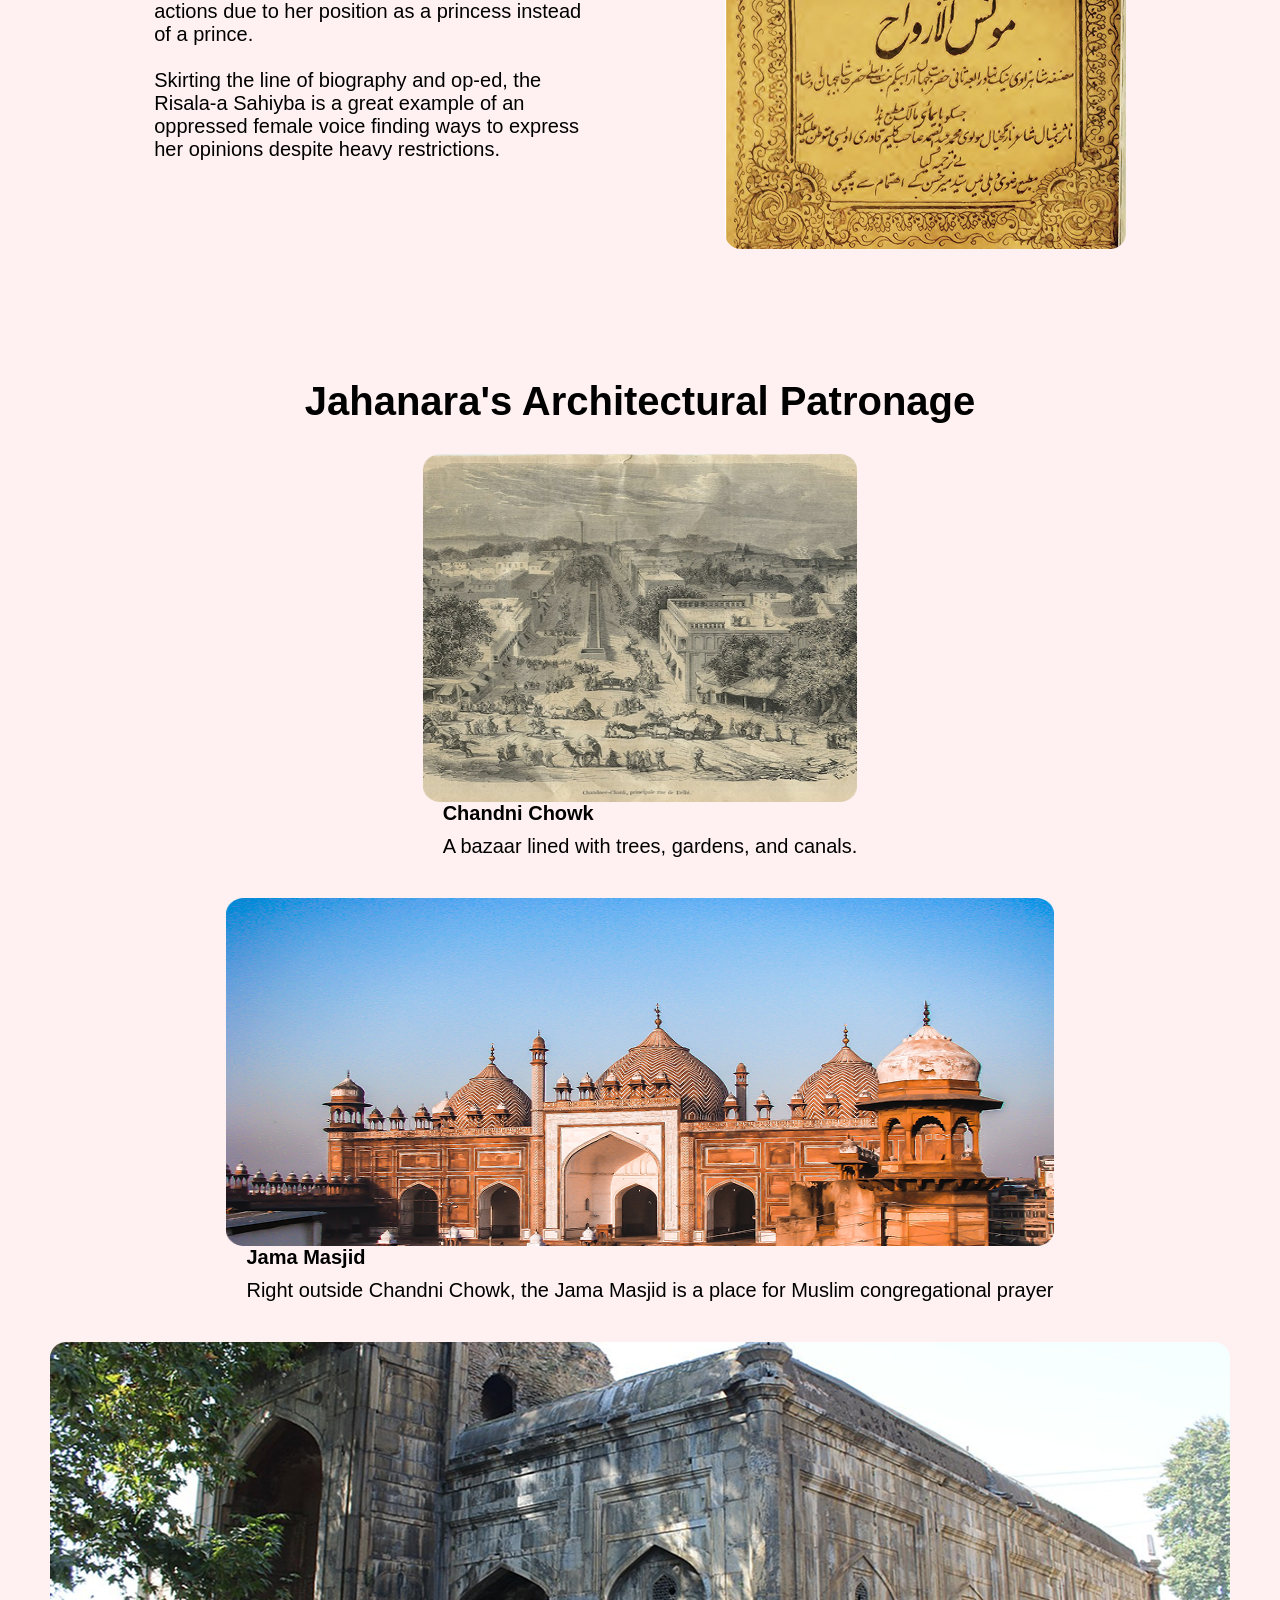
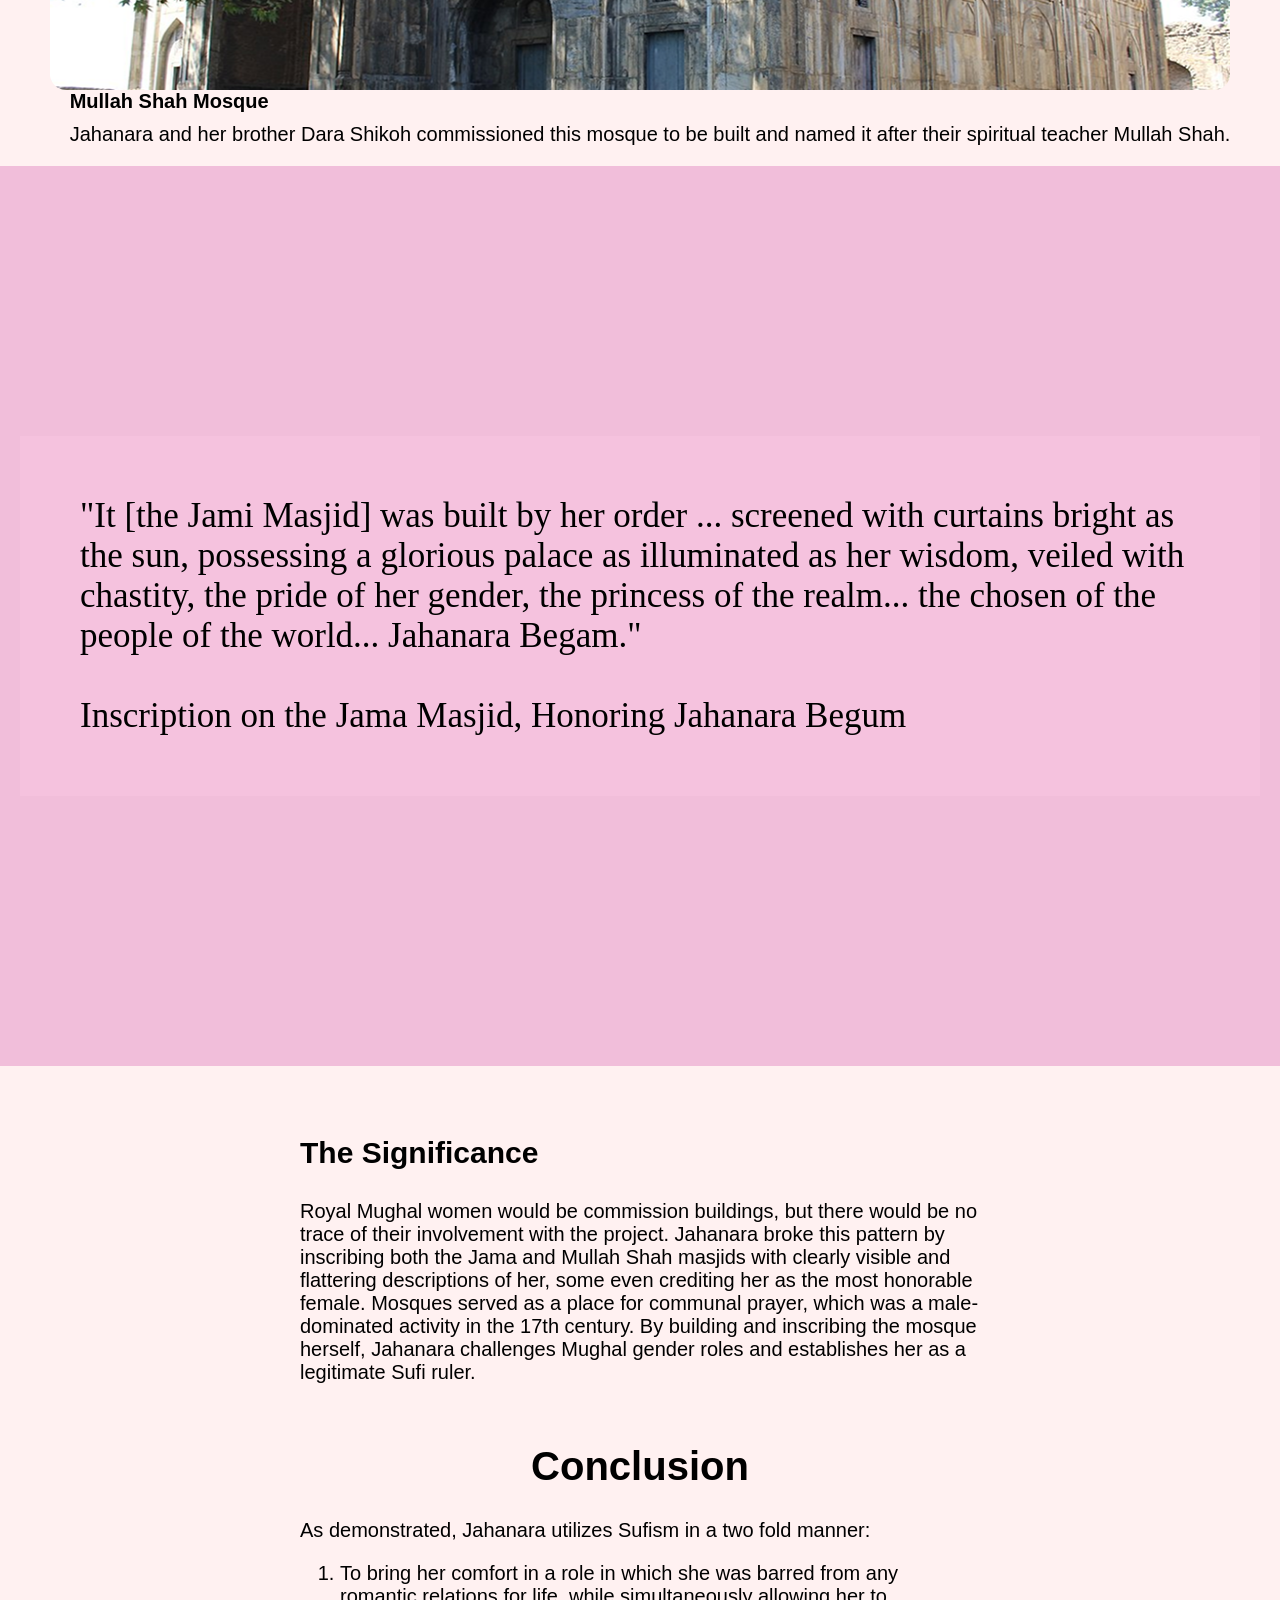
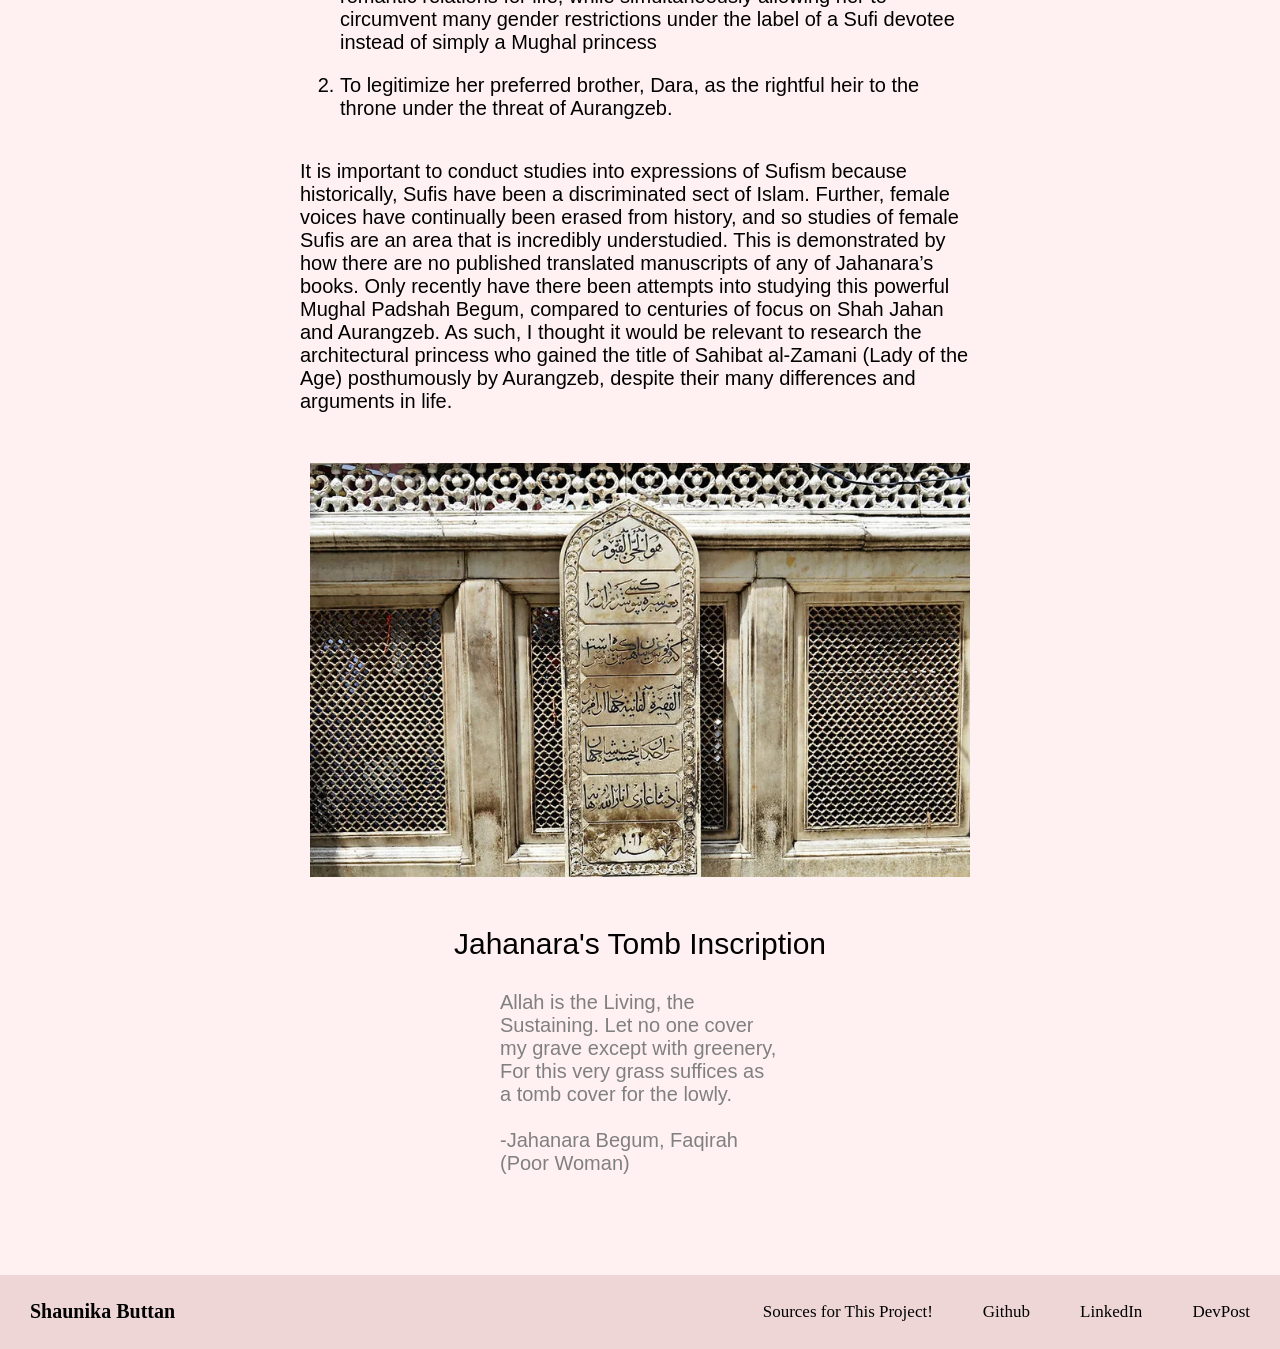
==== commit 8e42861b: "finish computer view!" ====
--- a/index.html
+++ b/index.html
@@ -11,13 +11,15 @@
     <div class="header">
         <div class="bol">The Faqirah Princess</div>
         <ul class="headlist">
-            <li class="headlist"><a href="#intro">Introduction</a></li>
-            <li class="headlist"><a href="#mugh">Mughal Life</a></li>
-            <li class="headlist"><a href="#fam">Family Dynamic</a></li>
-            <li class="headlist"><a href="#mullah">Mullah Shah</a></li>
-            <li class="headlist"><a href="#writings">Writings</a></li>
-            <li class="headlist"><a href="#construction">Construction</a></li>
-            <li class="headlist"><a href="#conclusion">Conclusion</a></li>
+            <li class="headerlist"><a href="#intro">Intro</a></li>
+            <li class="headerlist"><a href="#mugh">Mughal Life</a></li>
+            <li class="headerlist"><a href="#fam">Family</a></li>
+            <li class="headerlist"><a href="#mullah">Mullah Shah</a></li>
+            <li class="headerlist"><a href="#writings">Writings</a></li>
+            <li class="headerlist"><a href="#construction">Construction</a></li>
+            <li class="headerlist"><a href="#conclusion">Conclusion</a></li>
+            <li class="headerlist"><a href="sources.html">Sources</a></li>
+
         </ul>
     </div>
 
@@ -294,8 +296,8 @@
             <div class="quote">
                 <div class = "quotetext">
 
-                "It [the Jami Masjid] was built by her order who is high in dignity ... screened with curtains bright as the sun, possessing a glorious palace as illuminated as her wisdom, veiled with chastity, the most revered of the ladies of the age, the pride of her gender, the princess of the realm... the chosen of the people of the world... Jahanara Begam."<br><br>               
-                Inscription on the Jami Masjid, Honoring Jahanara Begum
+                "It [the Jami Masjid] was built by her order ... screened with curtains bright as the sun, possessing a glorious palace as illuminated as her wisdom, veiled with chastity, the pride of her gender, the princess of the realm... the chosen of the people of the world... Jahanara Begam."<br><br>               
+                Inscription on the Jama Masjid, Honoring Jahanara Begum
                 </div>
             </div>
             <div class="semiboldtitle">The Significance</div>
@@ -317,12 +319,12 @@
         </div>
         </div>
         <div class="footer">
-            Shaunika Buttan
+            <div class="bol">Shaunika Buttan</div>
             <ul class="headlist">
-                <li class="headlist">Sources for This Project!</li>
-                <li class="headlist"><a href = "https://github.com/shaunika1"target="_blank" rel="noopener noreferrer">Github</a></li>
-                <li class="headlist"><a href = "https://www.linkedin.com/in/shaunika-buttan/" target="_blank" rel="noopener noreferrer">LinkedIn</a></li>
-                <li class="headlist"><a href = "https://devpost.com/shaunika-buttan" target="_blank" rel="noopener noreferrer">DevPost</a></li>
+                <li class="headerlist"><a href=sources.html>Sources for This Project!</a></li>
+                <li class="headerlist"><a href = "https://github.com/shaunika1"target="_blank" rel="noopener noreferrer">Github</a></li>
+                <li class="headerlist"><a href = "https://www.linkedin.com/in/shaunika-buttan/" target="_blank" rel="noopener noreferrer">LinkedIn</a></li>
+                <li class="headerlist"><a href = "https://devpost.com/shaunika-buttan" target="_blank" rel="noopener noreferrer">DevPost</a></li>
             </ul>
         </div>
 </body>
--- a/styles.css
+++ b/styles.css
@@ -25,7 +25,8 @@
     flex-wrap: wrap;
     position: sticky;
     top: 0;
-    
+    font-size: 17px;
+    font-family:Georgia, 'Times New Roman', Times, serif;
 }
 
 a{
@@ -33,18 +34,21 @@
     color: black;
 }
 
-.headlist{
+.headlist, .headerlist{
     list-style-type: none;
     display: flex;
     flex-wrap: wrap;
     flex-direction: row;
     gap: 50px;
     padding-bottom:0;
-}
-
+    
+}
+.headerlist:hover{
+    text-decoration: underline;
+}
 .bol{
     font-weight: bold;
-    font-size: 30px;
+    font-size: 20px;
 }
 
 
@@ -395,9 +399,24 @@
     font-family: Georgia, 'Times New Roman', Times, serif;
 }
 
+@media screen and (max-width: 1000px) {
+    .quotetext{
+        font-size: 25px;
+    
+    }
+}
+
 /*code for the footer*/
 .footer{
     display: flex;
     background-color:#eed6d6;
     flex-wrap: wrap;
-}
+
+}
+
+@media screen and (max-width: 1000px) {
+    .headlist{
+        flex-direction: column;
+    }
+    
+}
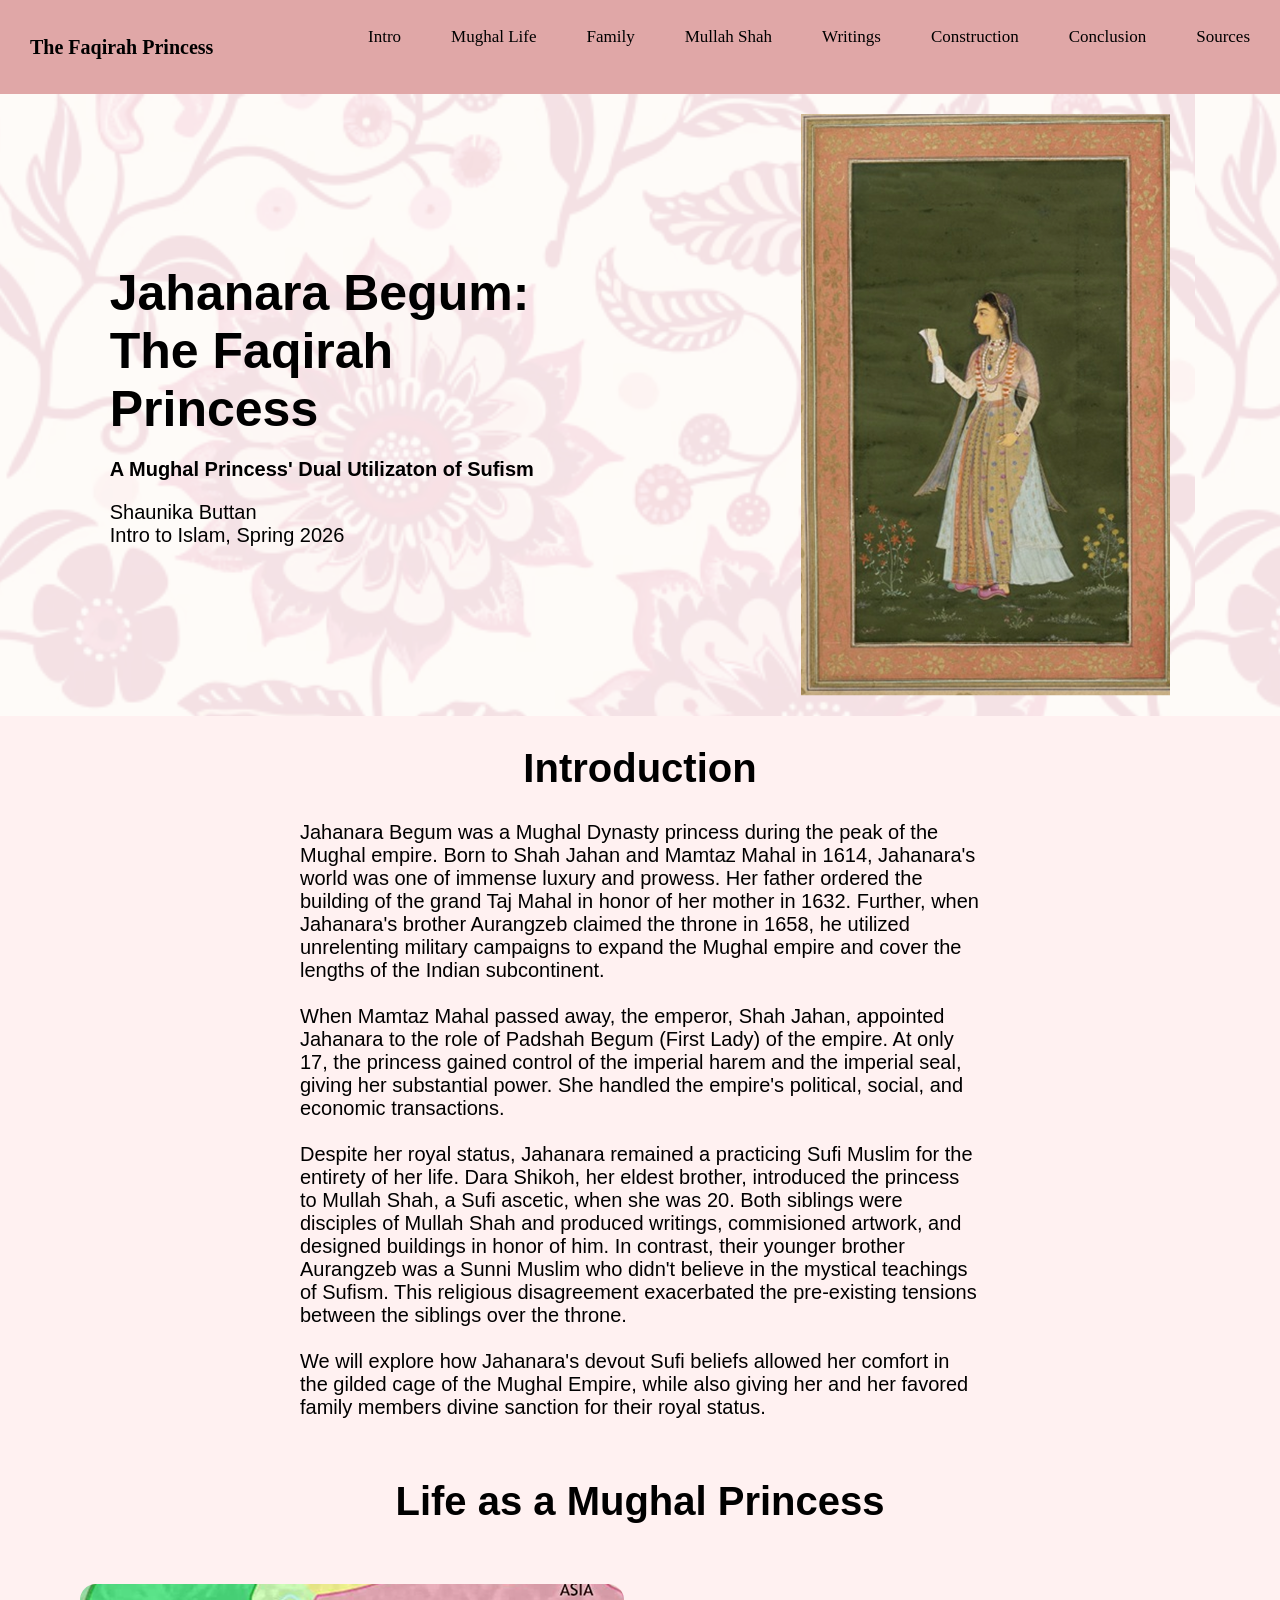
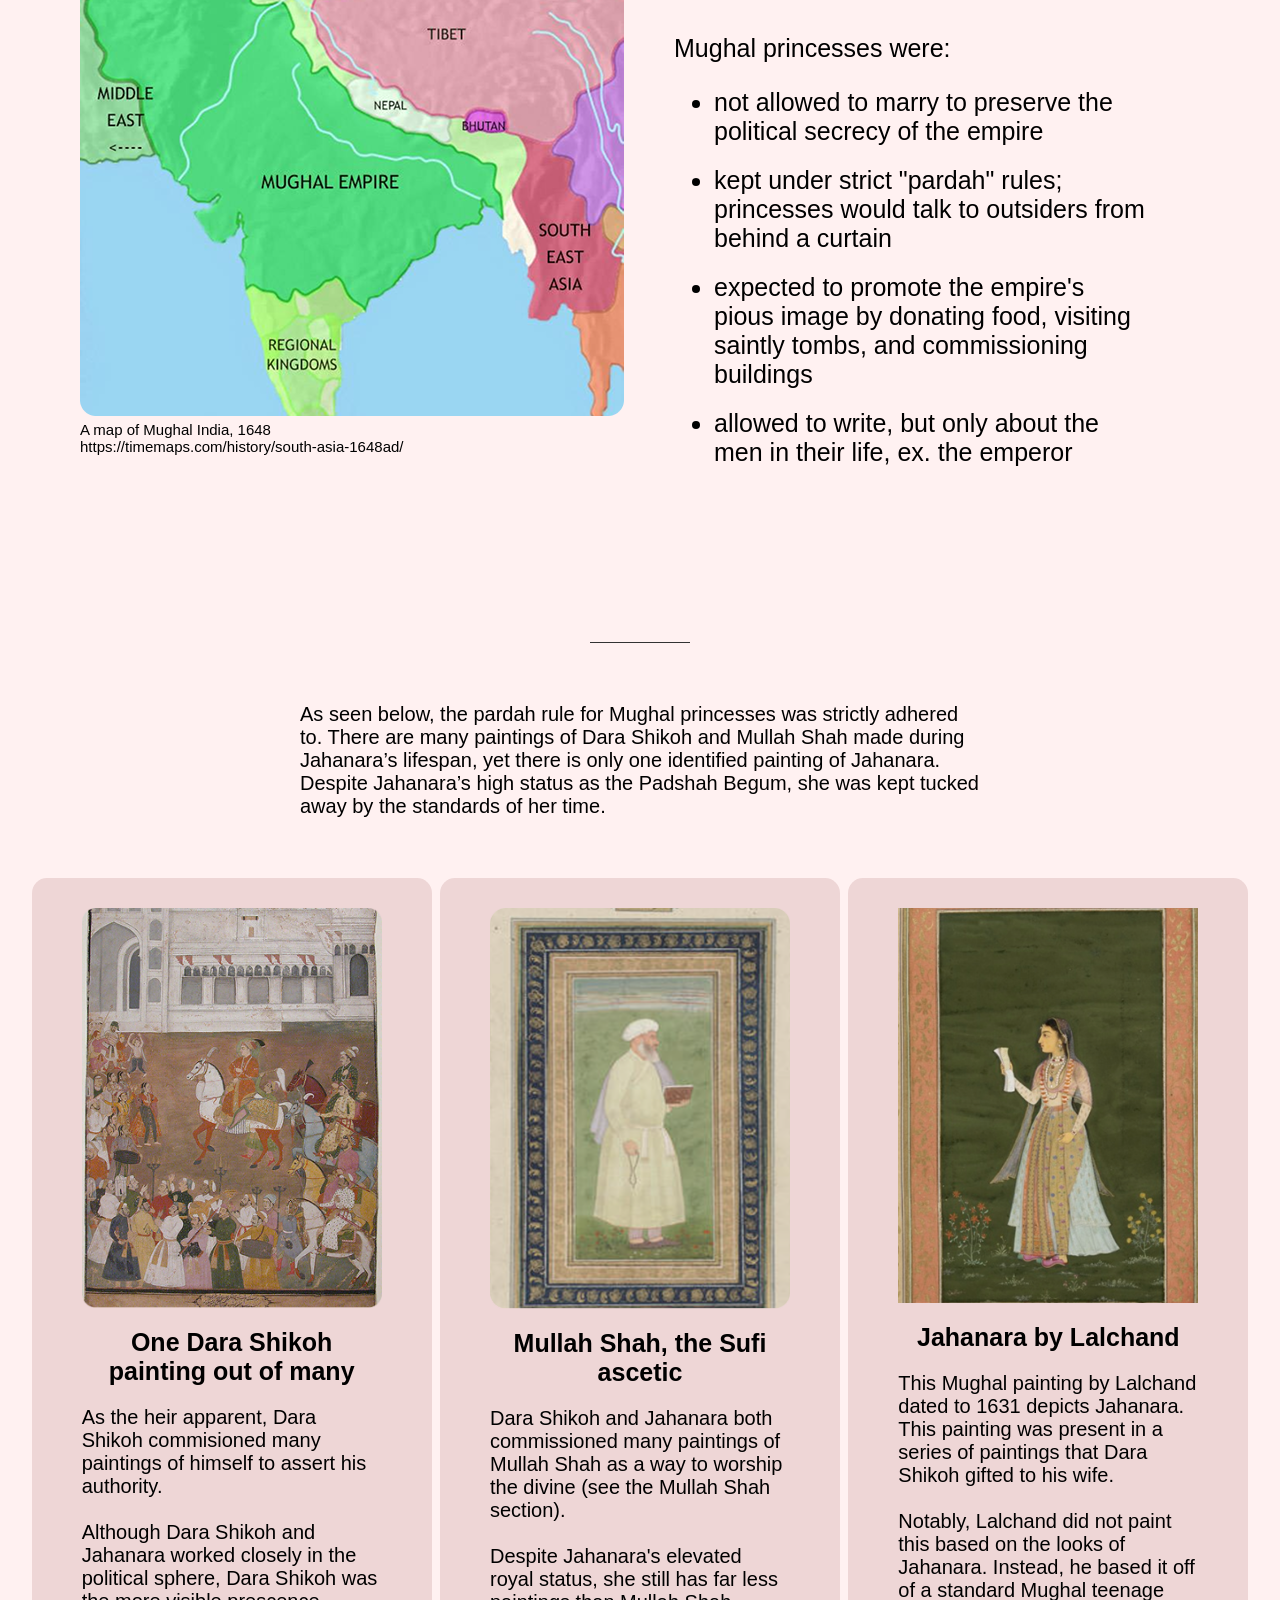
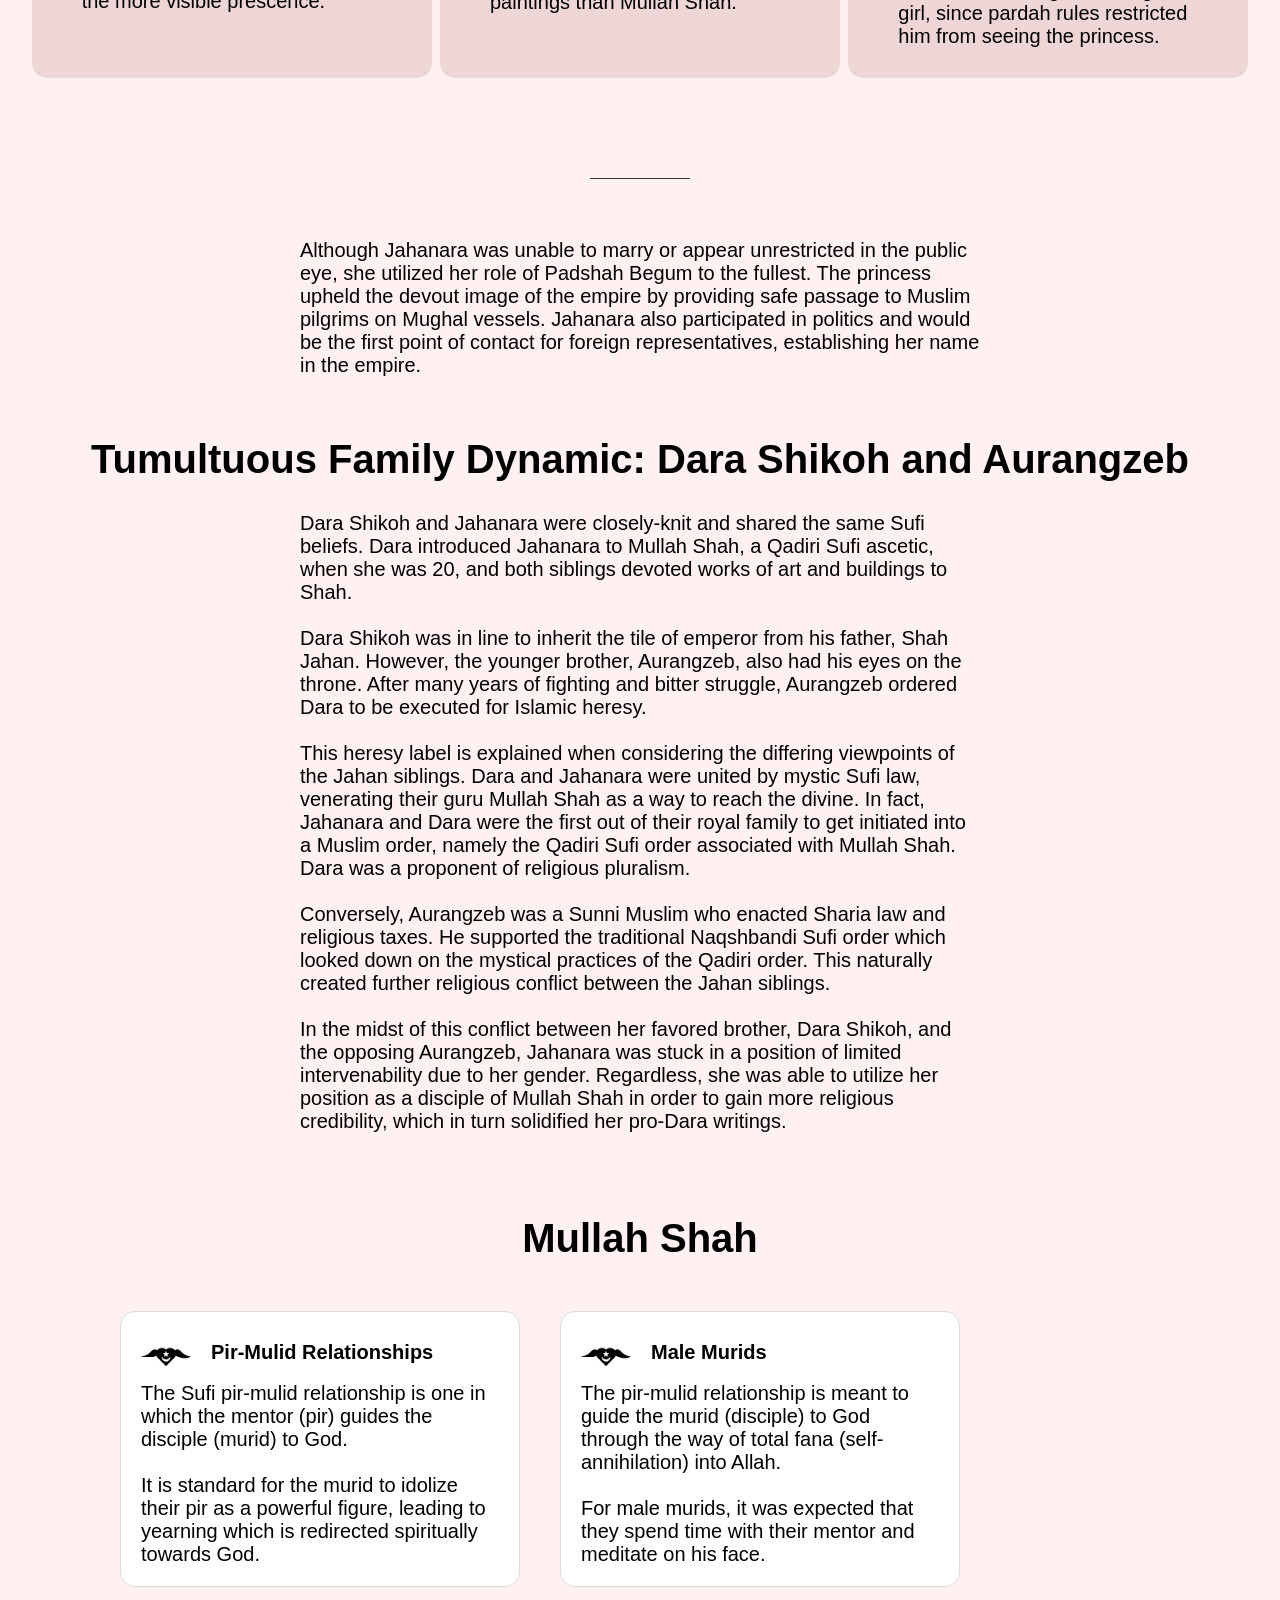
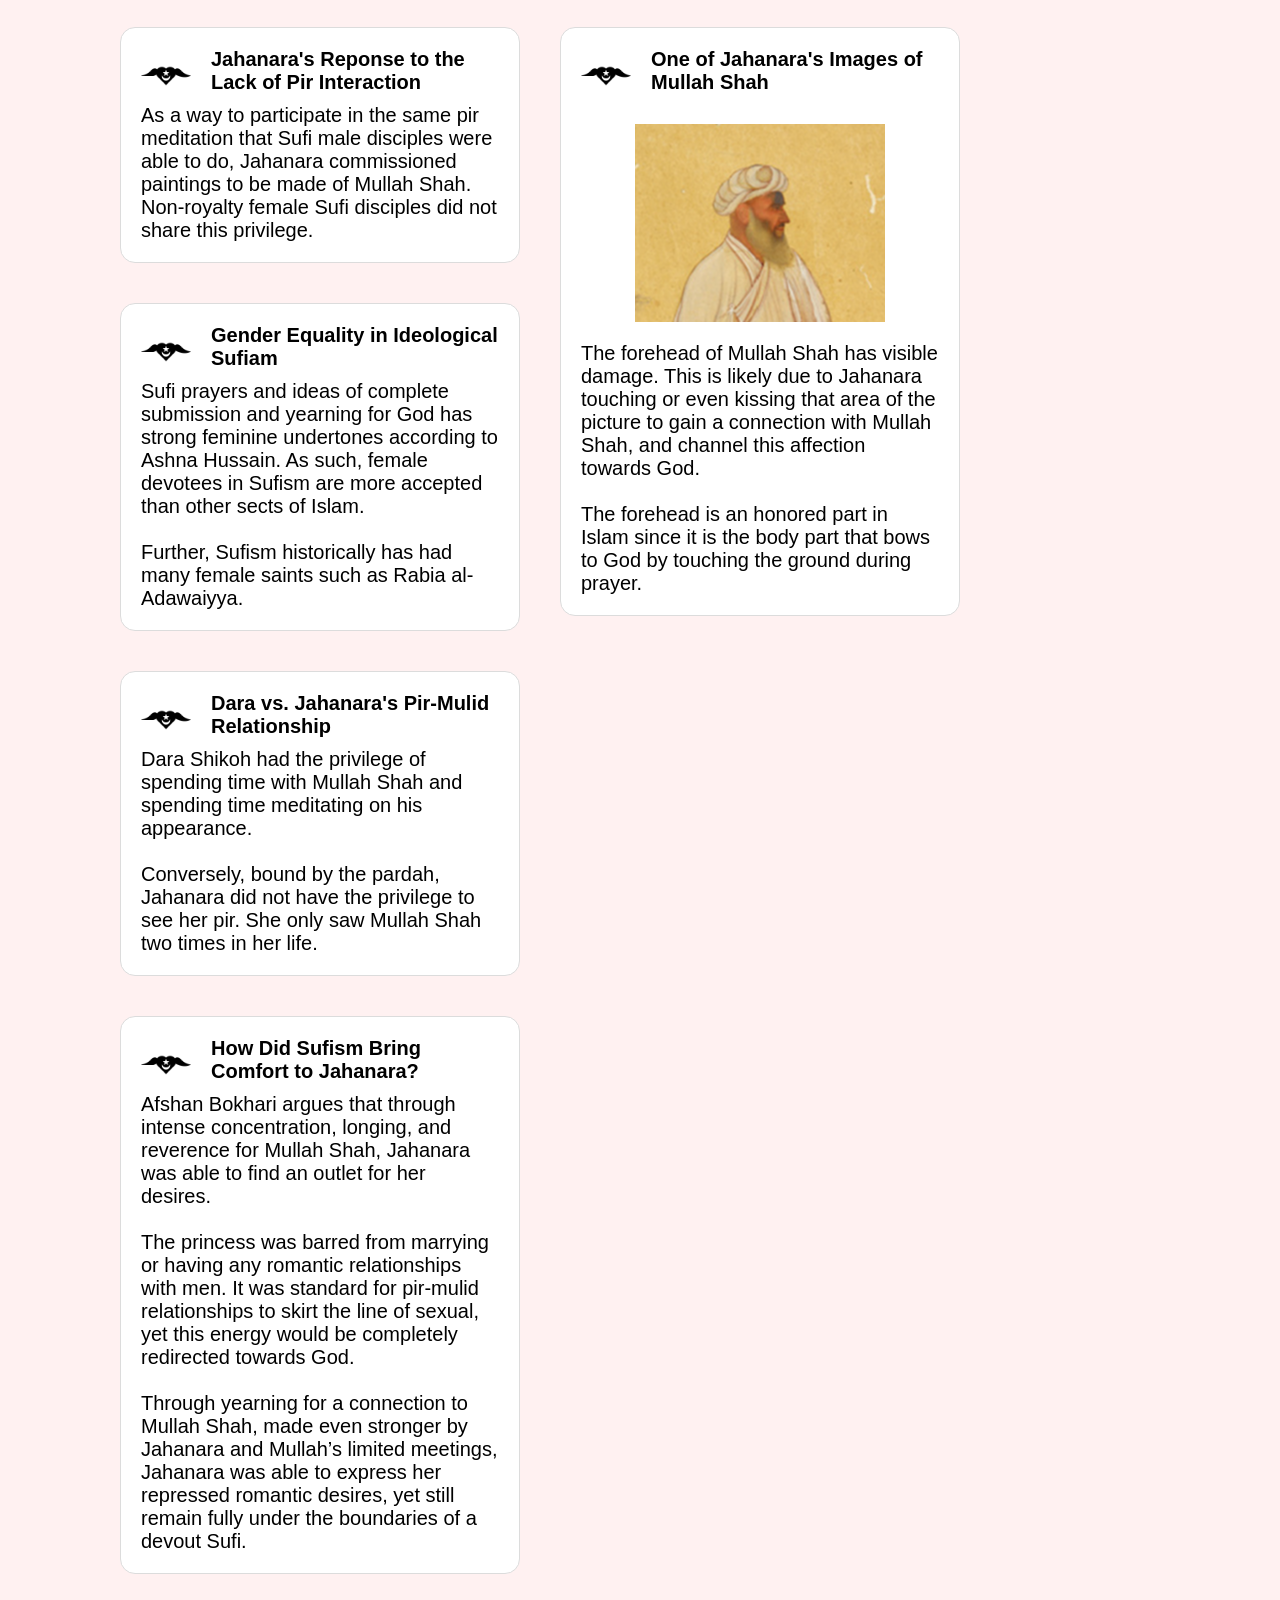
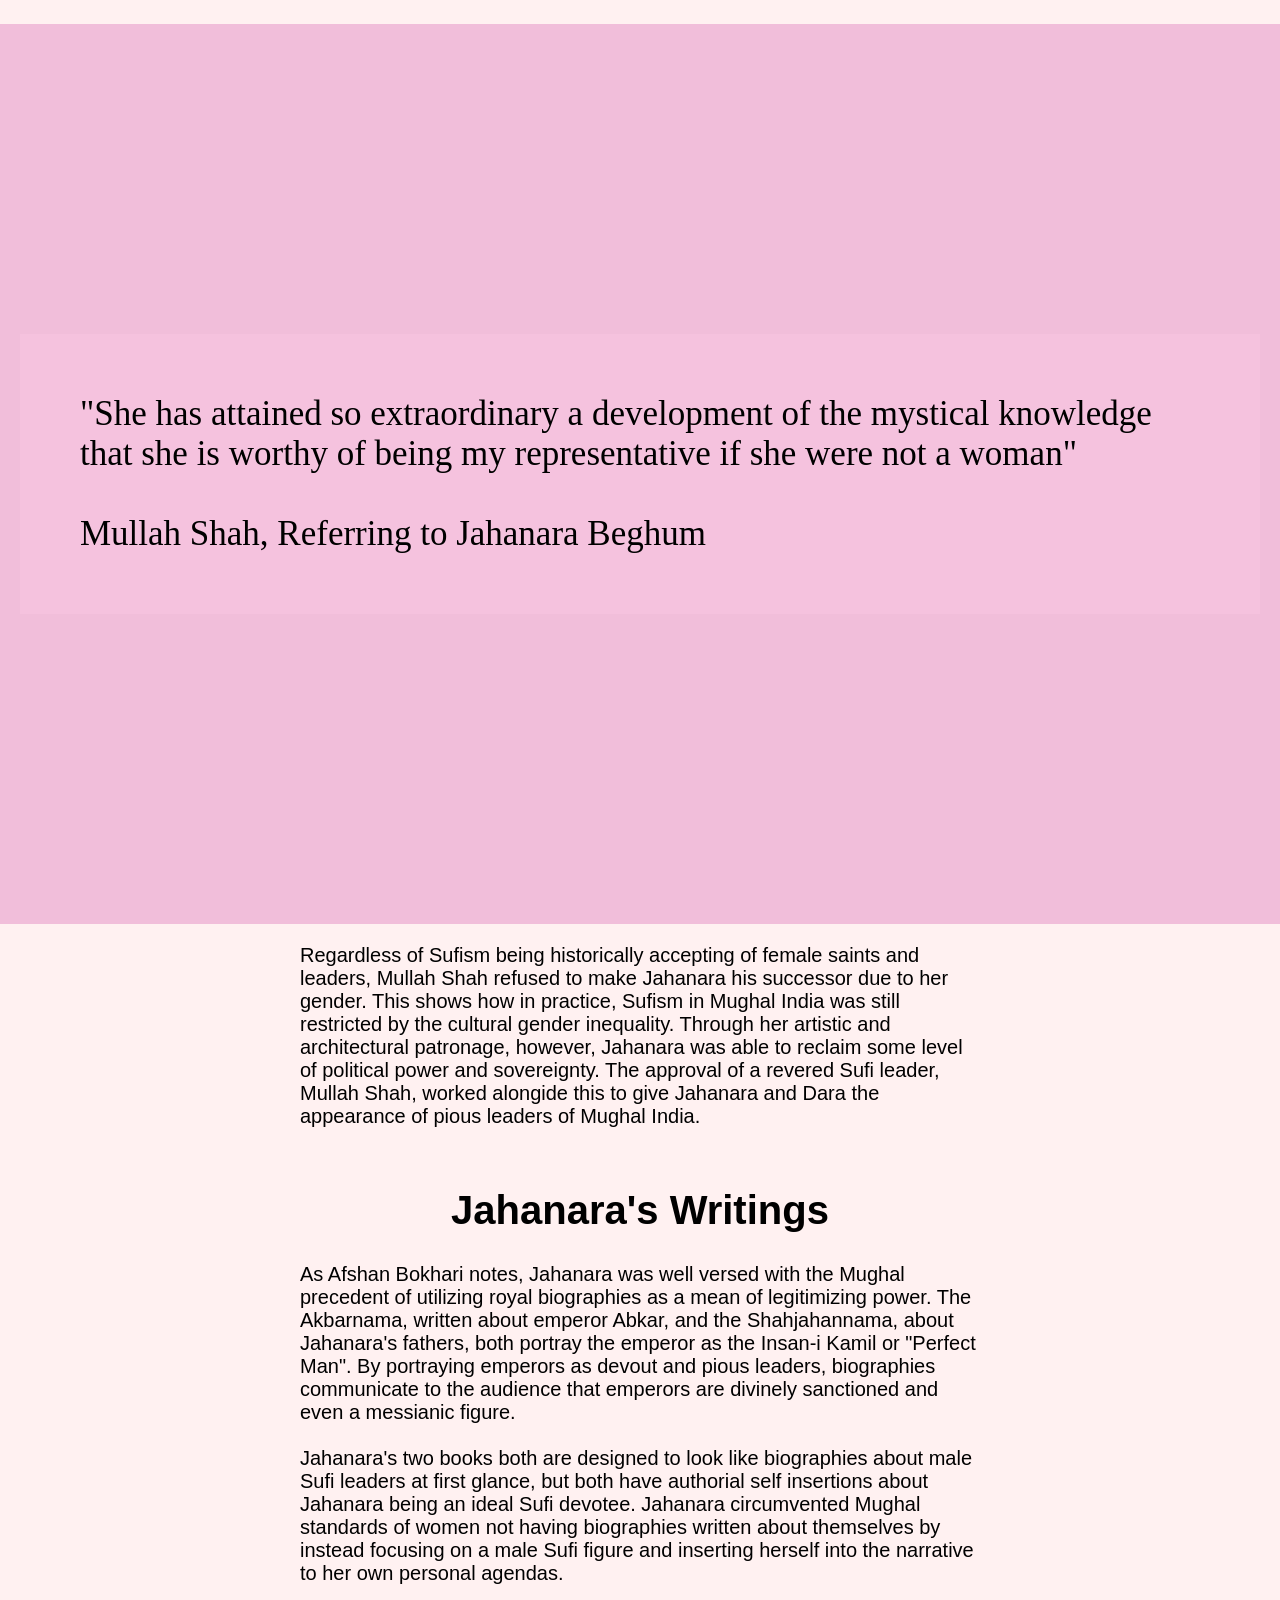
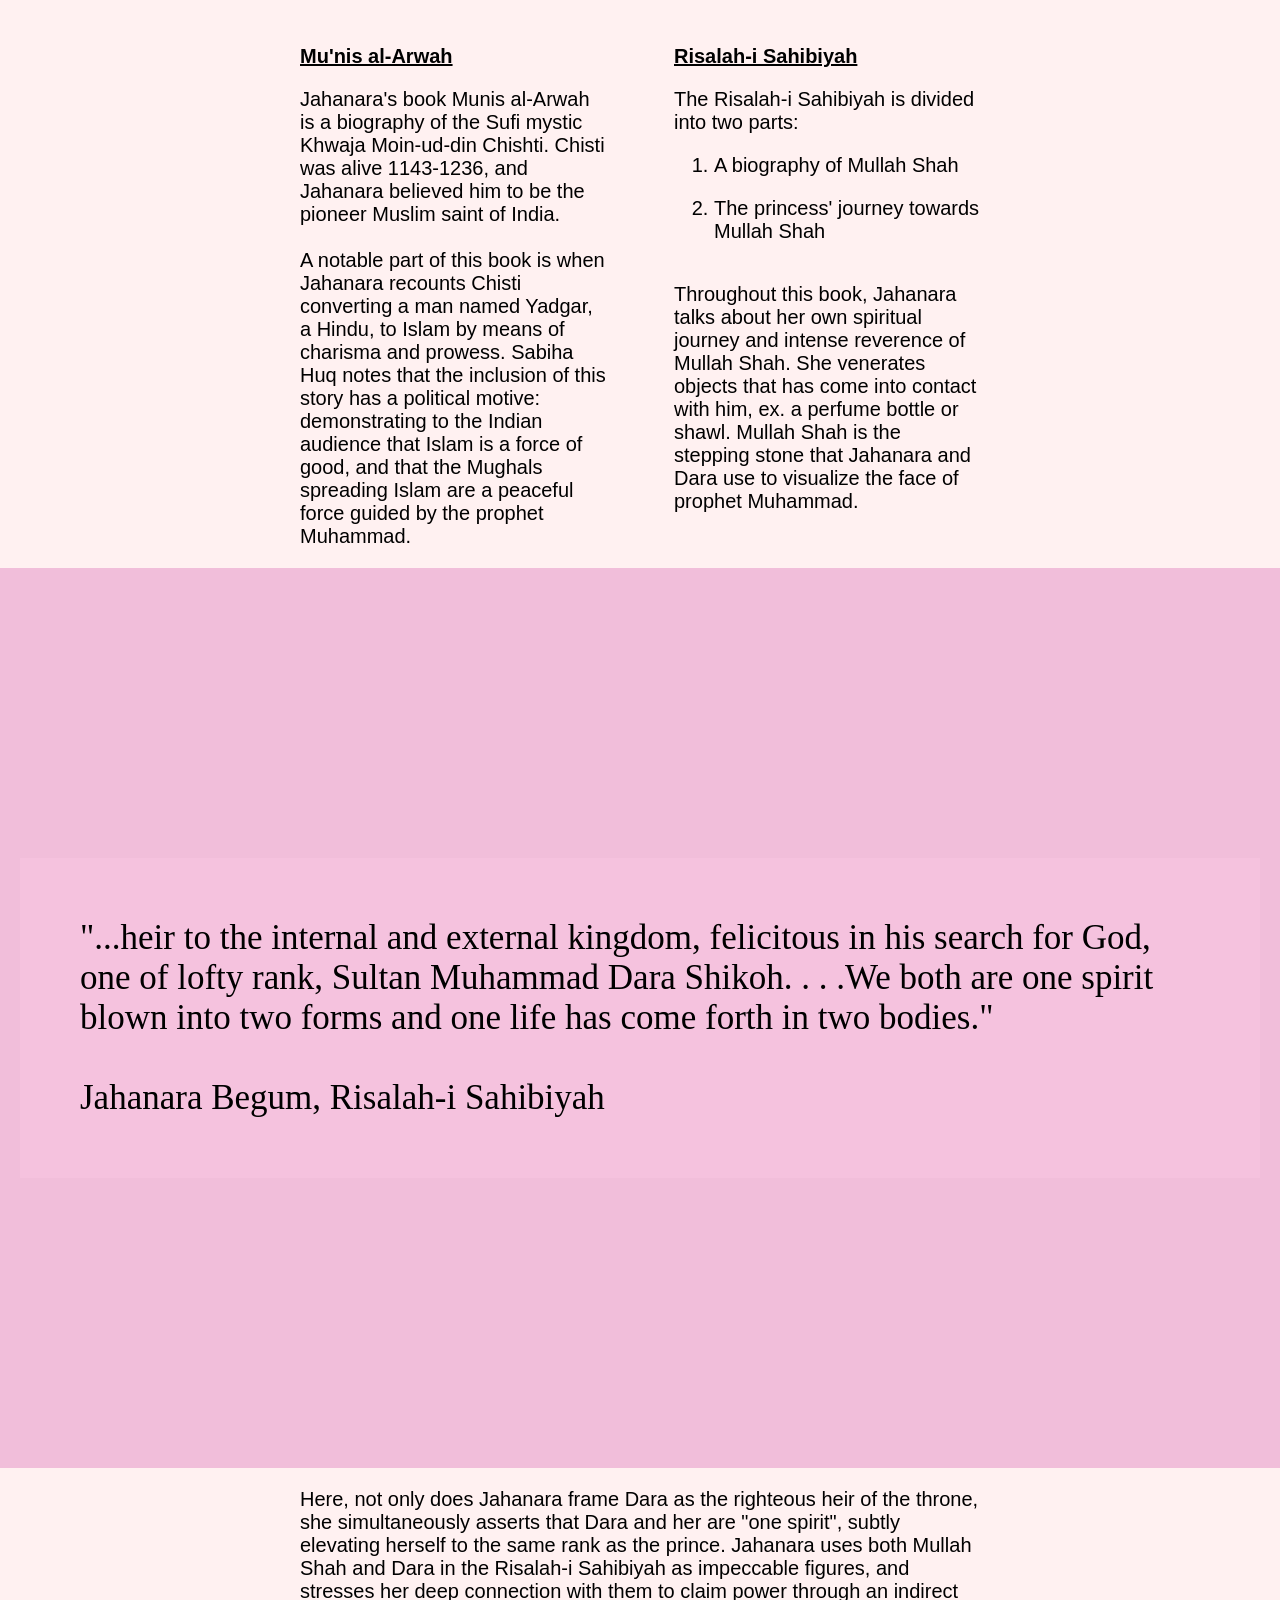
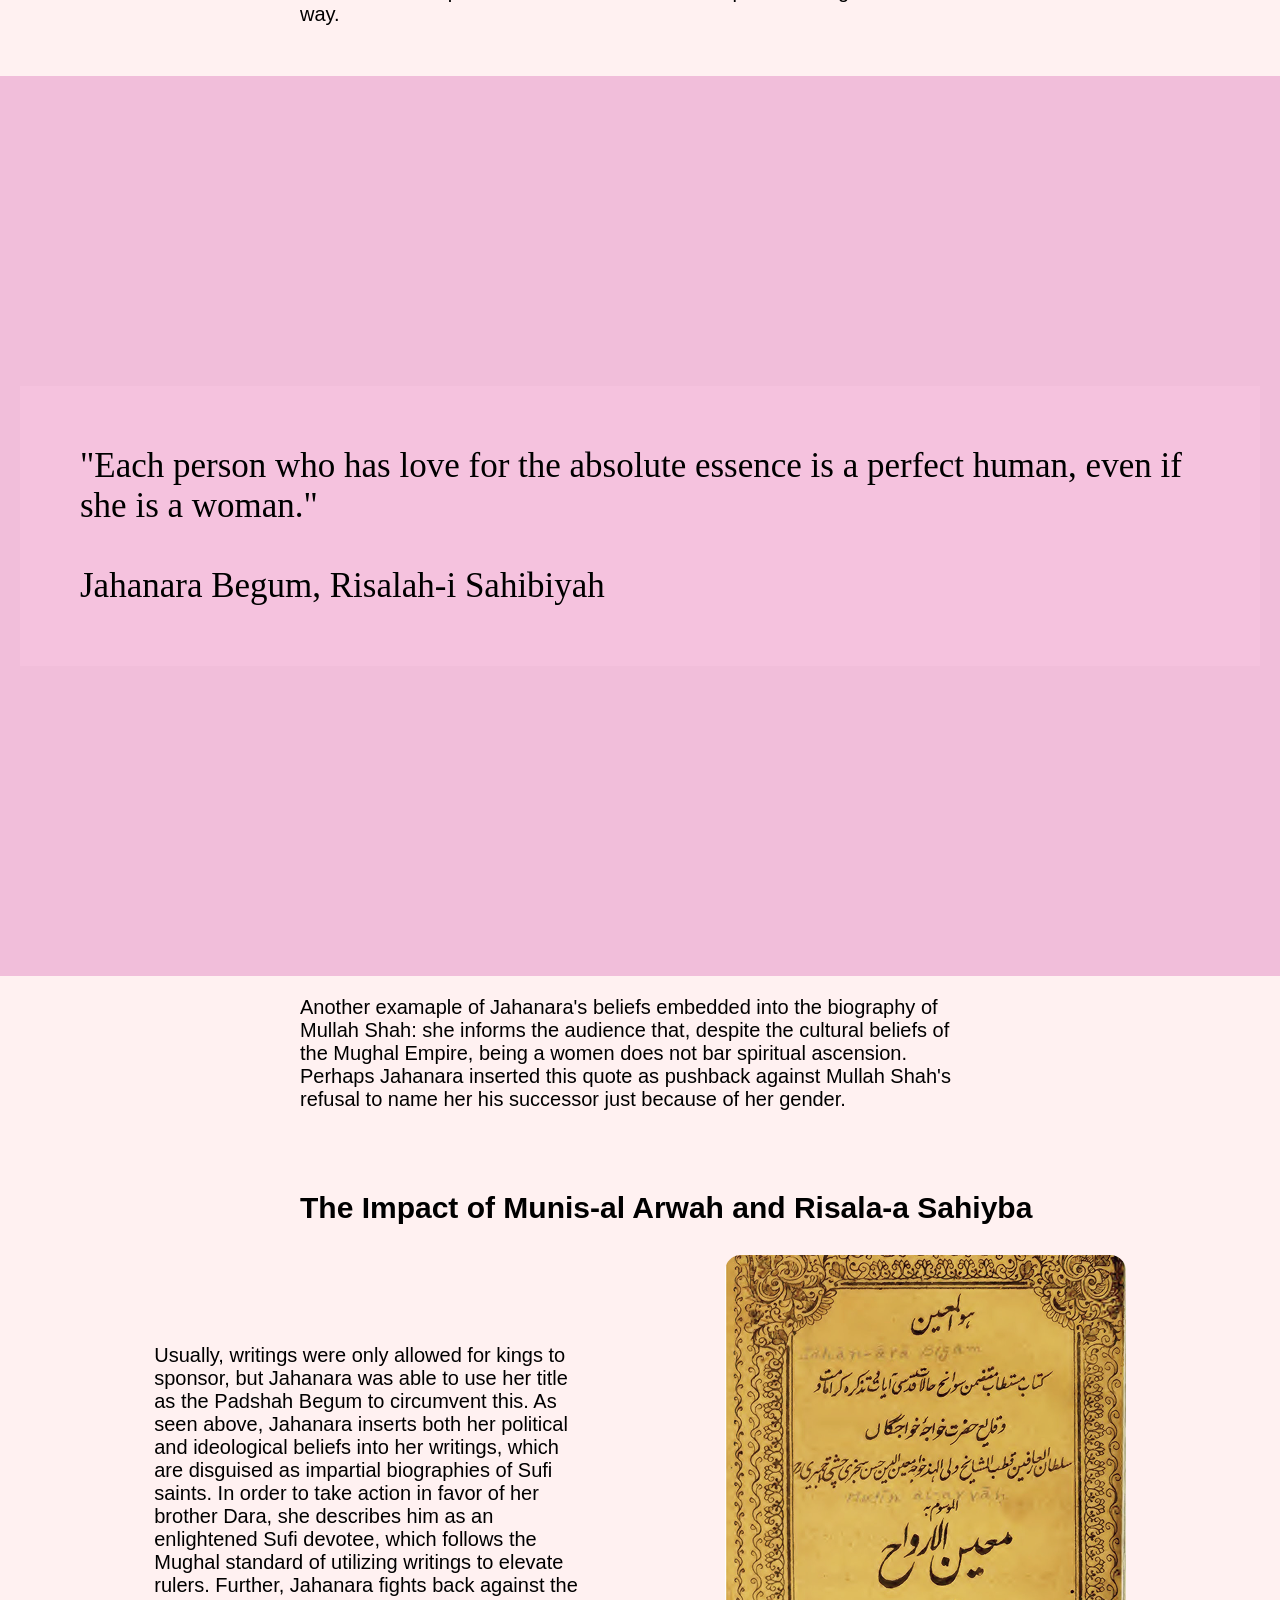
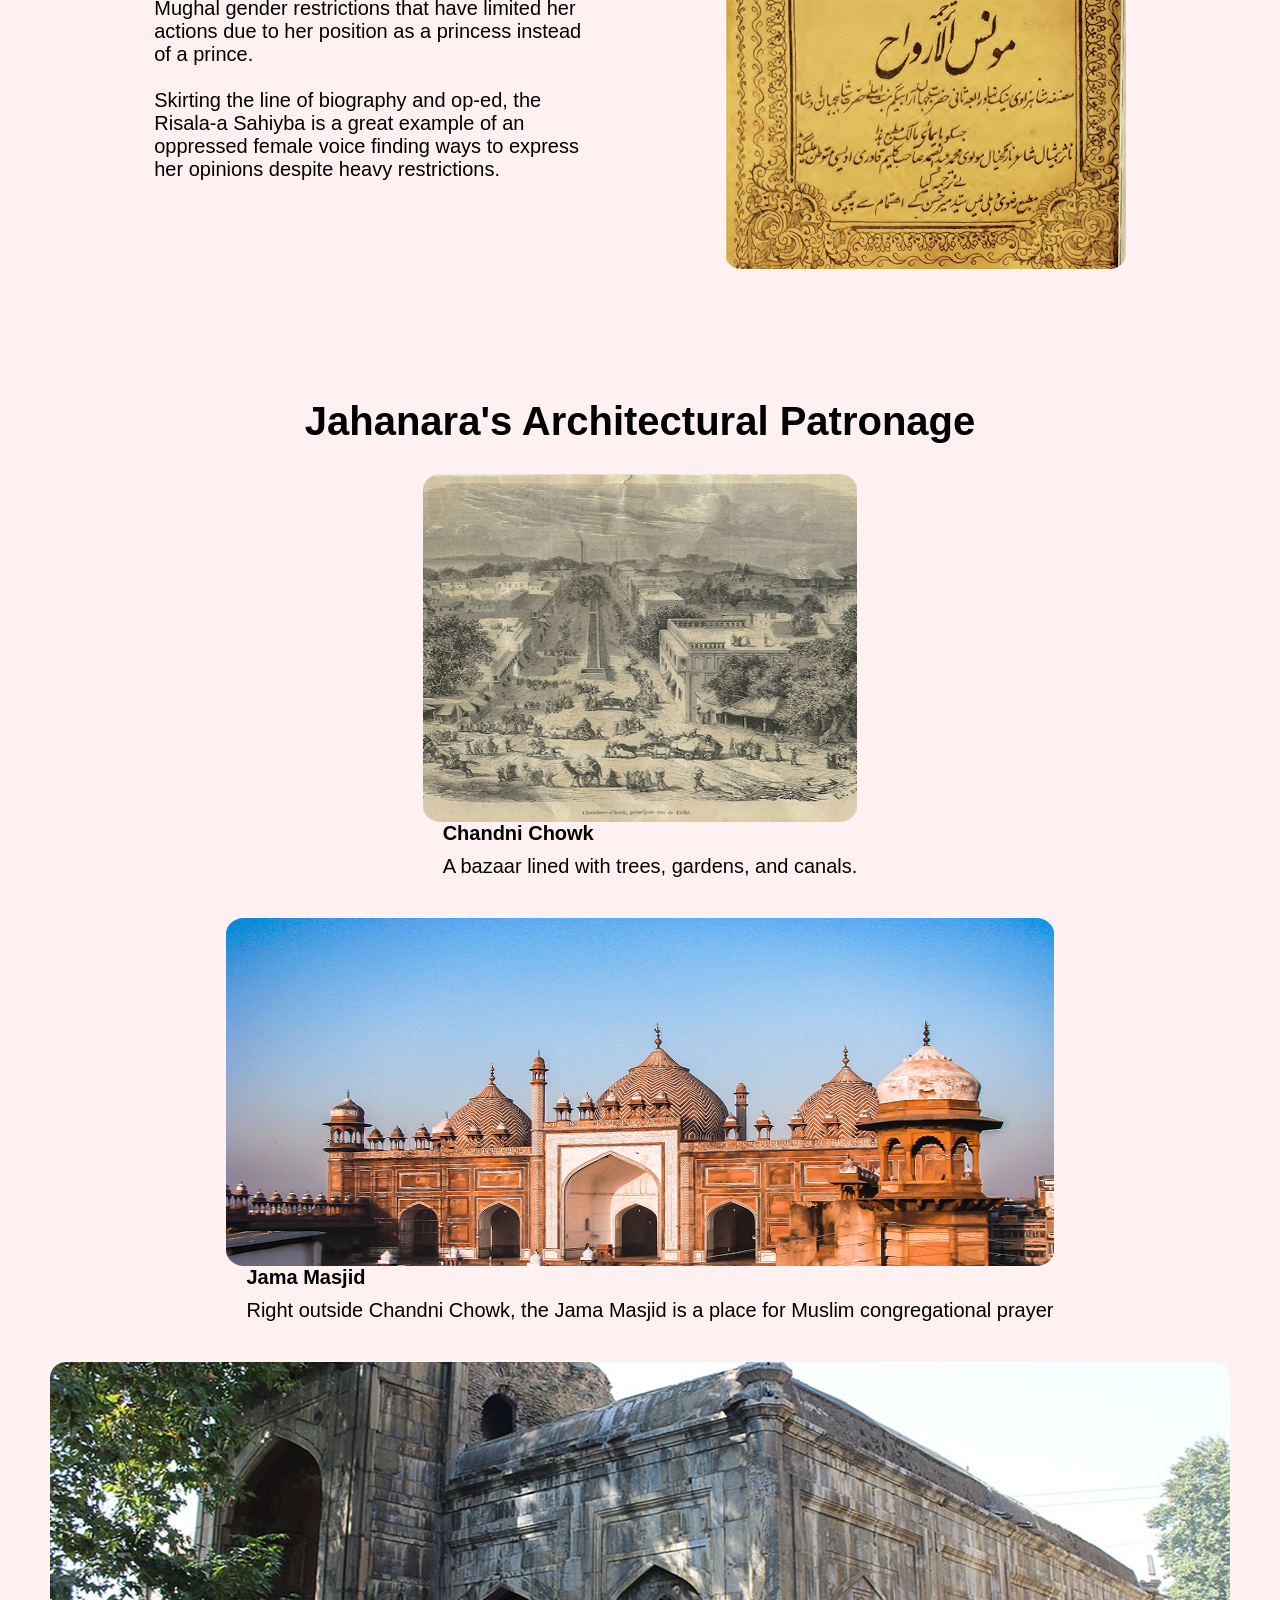
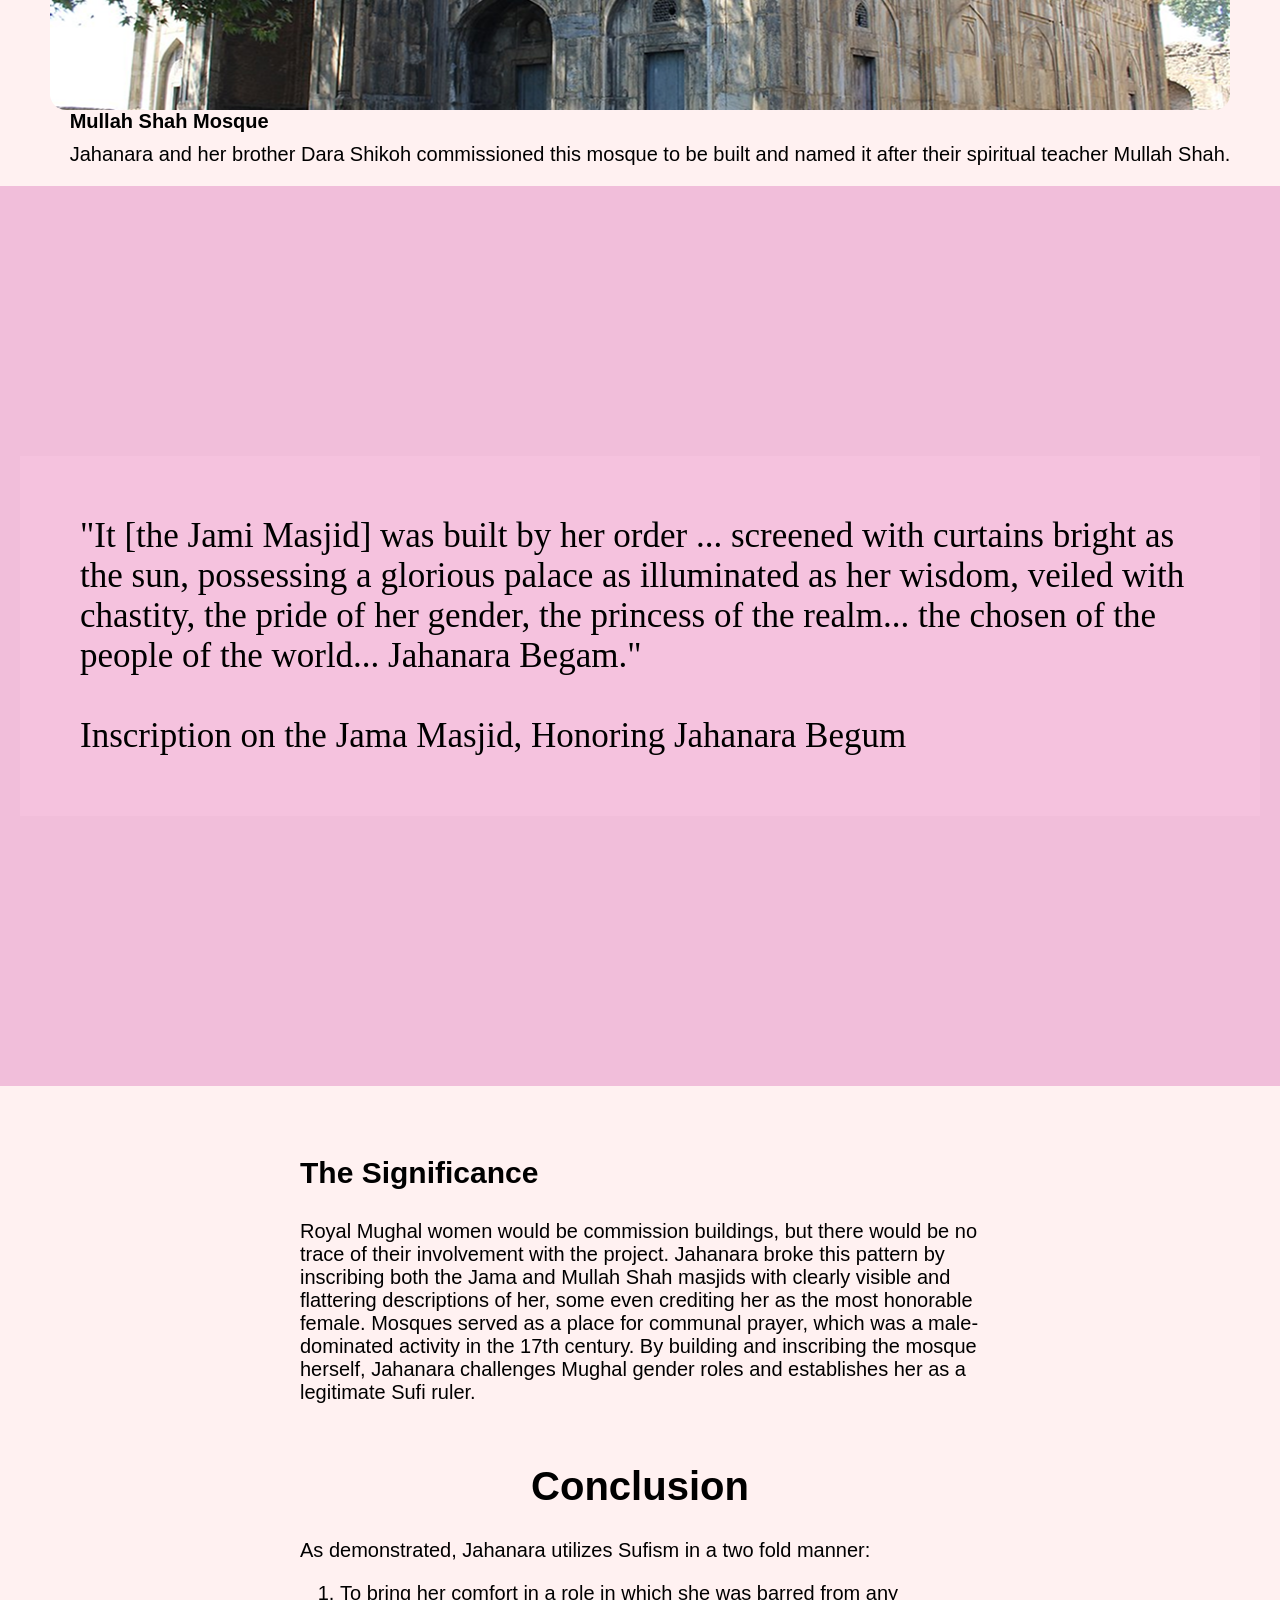
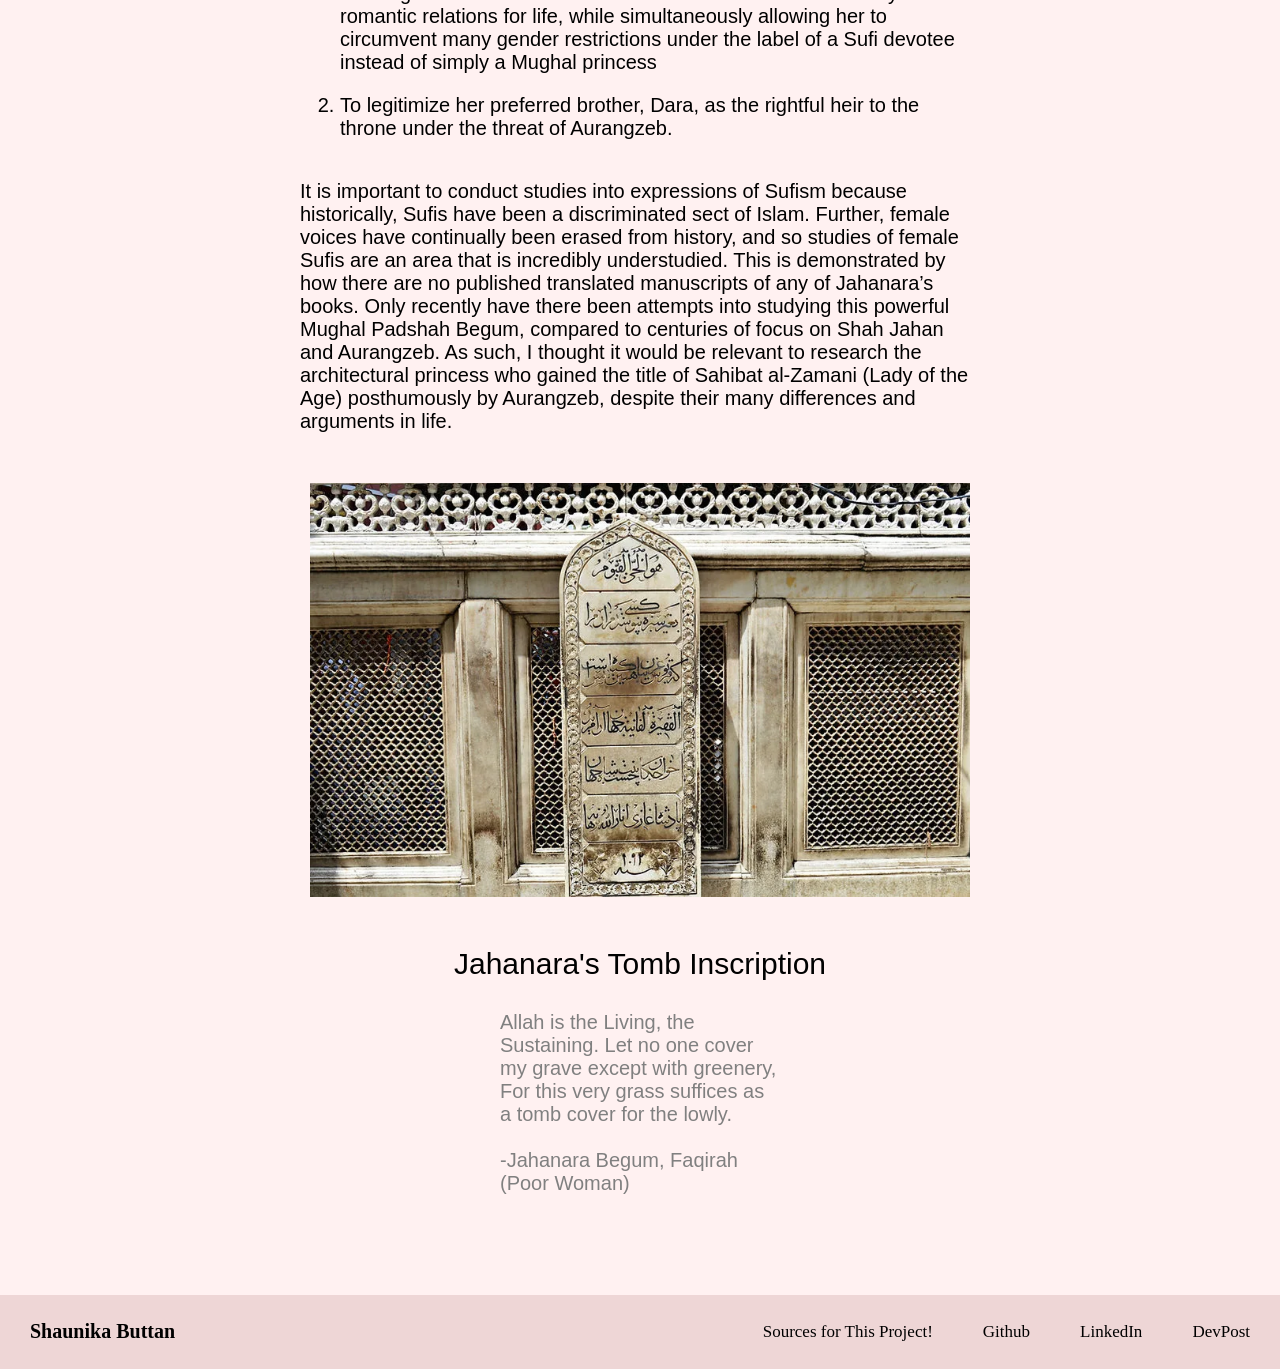
==== commit 34212e3d: "fix header dropdown on mobile" ====
--- a/index.html
+++ b/index.html
@@ -10,6 +10,8 @@
 <body>
     <div class="header">
         <div class="bol">The Faqirah Princess</div>
+        <div class="dropdown-cont">
+            <div class="dropdown">Content &#x25BC;</div>
         <ul class="headlist">
             <li class="headerlist"><a href="#intro">Intro</a></li>
             <li class="headerlist"><a href="#mugh">Mughal Life</a></li>
@@ -19,8 +21,8 @@
             <li class="headerlist"><a href="#construction">Construction</a></li>
             <li class="headerlist"><a href="#conclusion">Conclusion</a></li>
             <li class="headerlist"><a href="sources.html">Sources</a></li>
-
         </ul>
+        </div>
     </div>
 
     <div class="hero">
@@ -30,6 +32,7 @@
             Shaunika Buttan<br>
             Intro to Islam, Spring 2026
         </div>
+
         <img class="jahanara" src="./images/hero.png" alt="picture of jahanara">
     </div>
 
@@ -320,11 +323,11 @@
         </div>
         <div class="footer">
             <div class="bol">Shaunika Buttan</div>
-            <ul class="headlist">
-                <li class="headerlist"><a href=sources.html>Sources for This Project!</a></li>
-                <li class="headerlist"><a href = "https://github.com/shaunika1"target="_blank" rel="noopener noreferrer">Github</a></li>
-                <li class="headerlist"><a href = "https://www.linkedin.com/in/shaunika-buttan/" target="_blank" rel="noopener noreferrer">LinkedIn</a></li>
-                <li class="headerlist"><a href = "https://devpost.com/shaunika-buttan" target="_blank" rel="noopener noreferrer">DevPost</a></li>
+            <ul class="footlist">
+                <li class="footerlist"><a href=sources.html>Sources for This Project!</a></li>
+                <li class="footerlist"><a href = "https://github.com/shaunika1"target="_blank" rel="noopener noreferrer">Github</a></li>
+                <li class="footerlist"><a href = "https://www.linkedin.com/in/shaunika-buttan/" target="_blank" rel="noopener noreferrer">LinkedIn</a></li>
+                <li class="footerlist"><a href = "https://devpost.com/shaunika-buttan" target="_blank" rel="noopener noreferrer">DevPost</a></li>
             </ul>
         </div>
 </body>
--- a/styles.css
+++ b/styles.css
@@ -15,6 +15,13 @@
     
 }
 
+img:hover{
+    filter:grayscale();
+}
+.jahanara:hover{
+    filter: none;
+}
+
 /* header code */
 .header, .footer{
     background: #E0A7A7;
@@ -27,6 +34,7 @@
     top: 0;
     font-size: 17px;
     font-family:Georgia, 'Times New Roman', Times, serif;
+    z-index: 1000
 }
 
 a{
@@ -34,7 +42,7 @@
     color: black;
 }
 
-.headlist, .headerlist{
+.headlist, .headerlis, .footerlist, .footlist{
     list-style-type: none;
     display: flex;
     flex-wrap: wrap;
@@ -49,6 +57,43 @@
 .bol{
     font-weight: bold;
     font-size: 20px;
+}
+
+.dropdown{
+    display: none;
+}
+
+@media screen and (max-width: 1000px) {
+    /* This makes sure the list items don't hide themselves */
+    .headerlist {
+        display: block; 
+    }
+    .dropdown {
+        display: block; /* Force it to show on mobile */
+        
+    }
+    .dropdown-cont {
+        position: relative;
+        display: inline-block;
+    }
+
+    .headlist {
+        display: none;
+        position: absolute;
+        top: 100%; 
+        right: 0;
+        background: #E0A7A7;
+        flex-direction: column;
+        width: 180px;
+        padding: 10px;
+        margin: 0; 
+        z-index: 1001;
+    }
+
+    /* Trigger the show when hovering anywhere on the container */
+    .dropdown-cont:hover .headlist {
+        display: flex;
+    }
 }
 
 
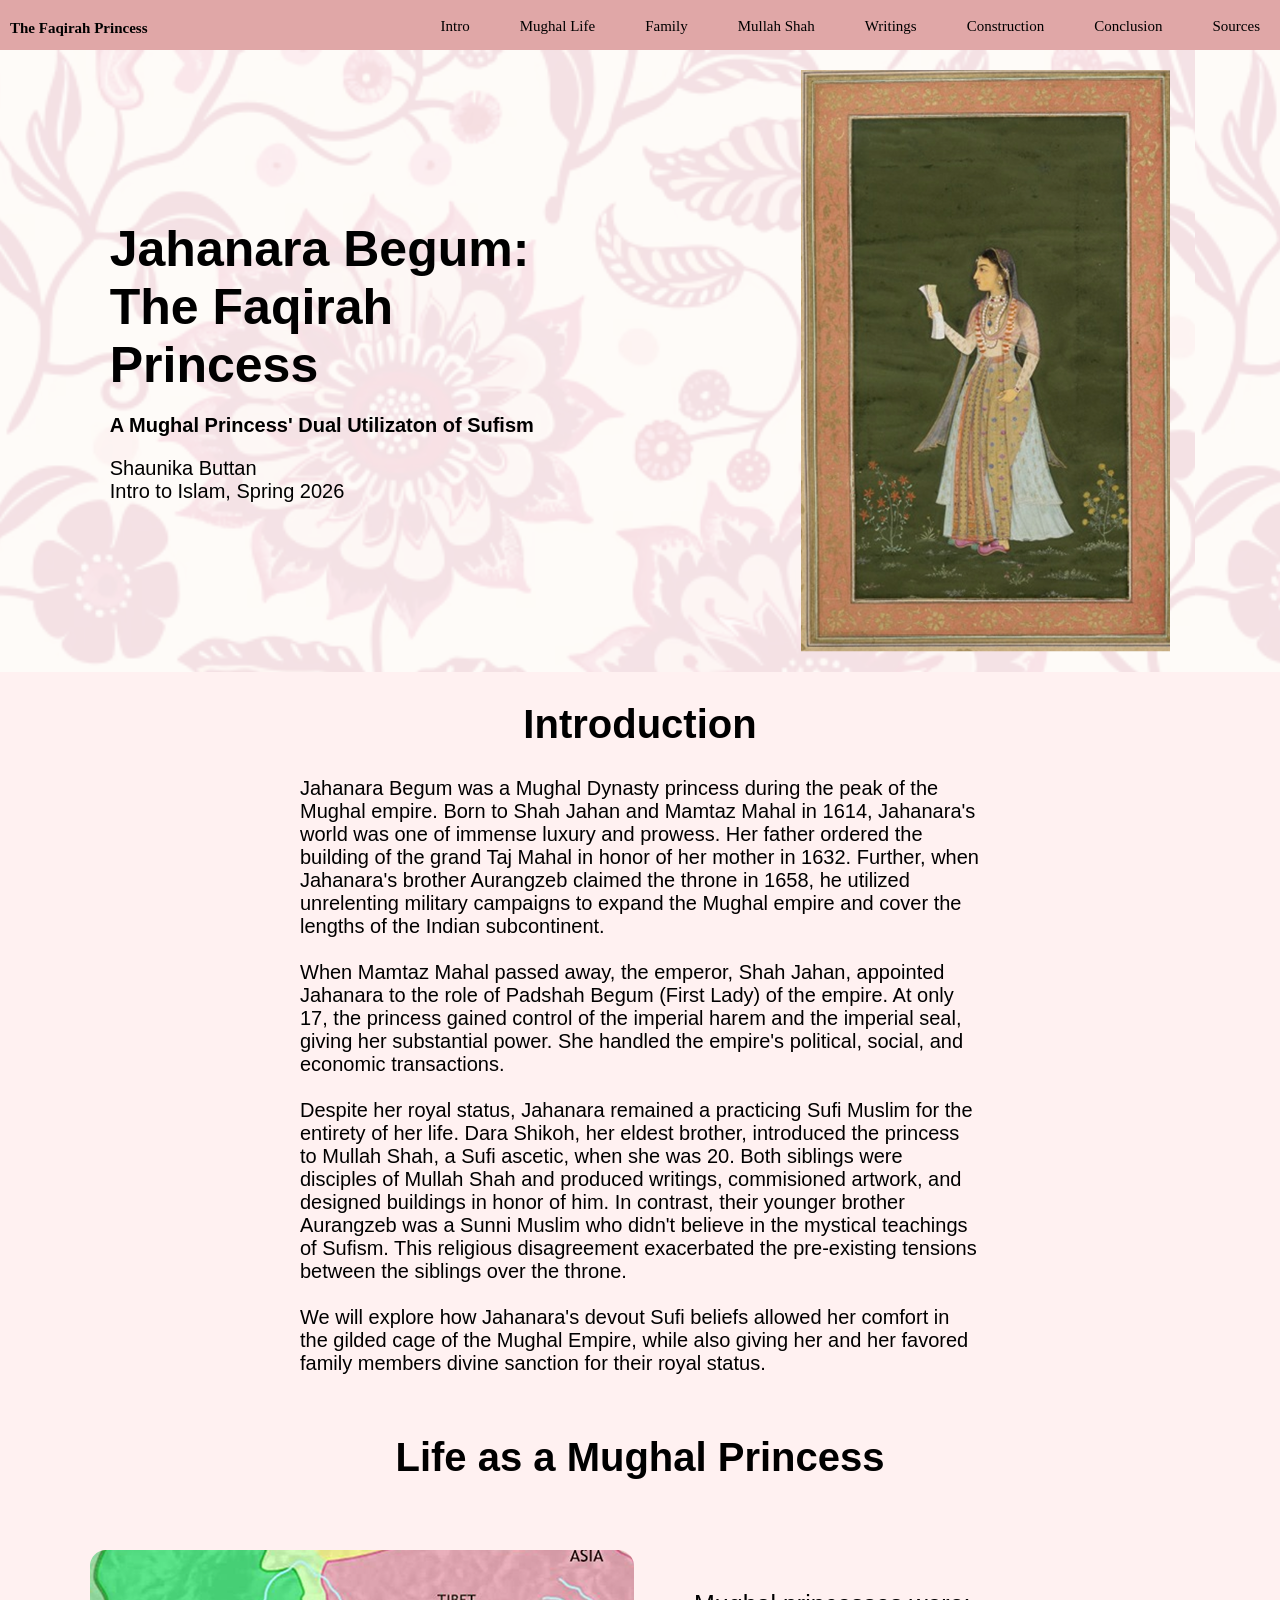
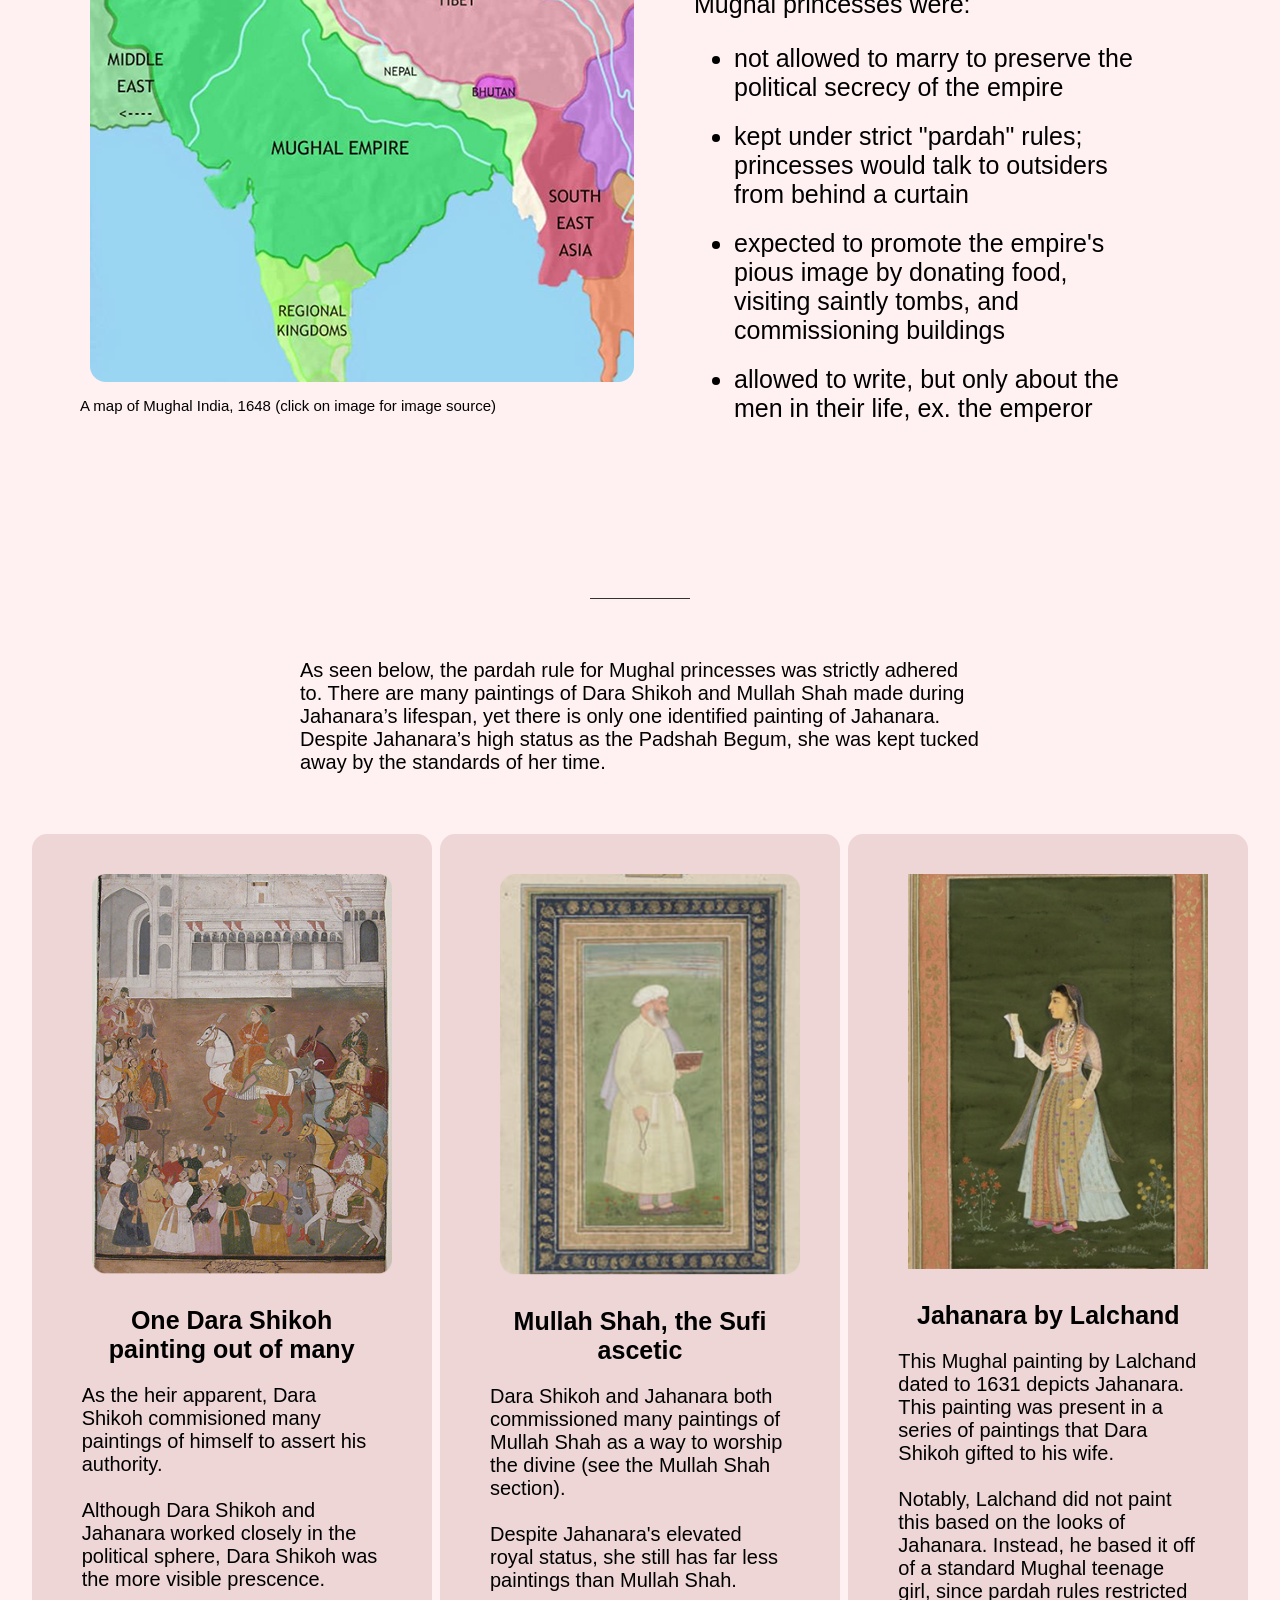
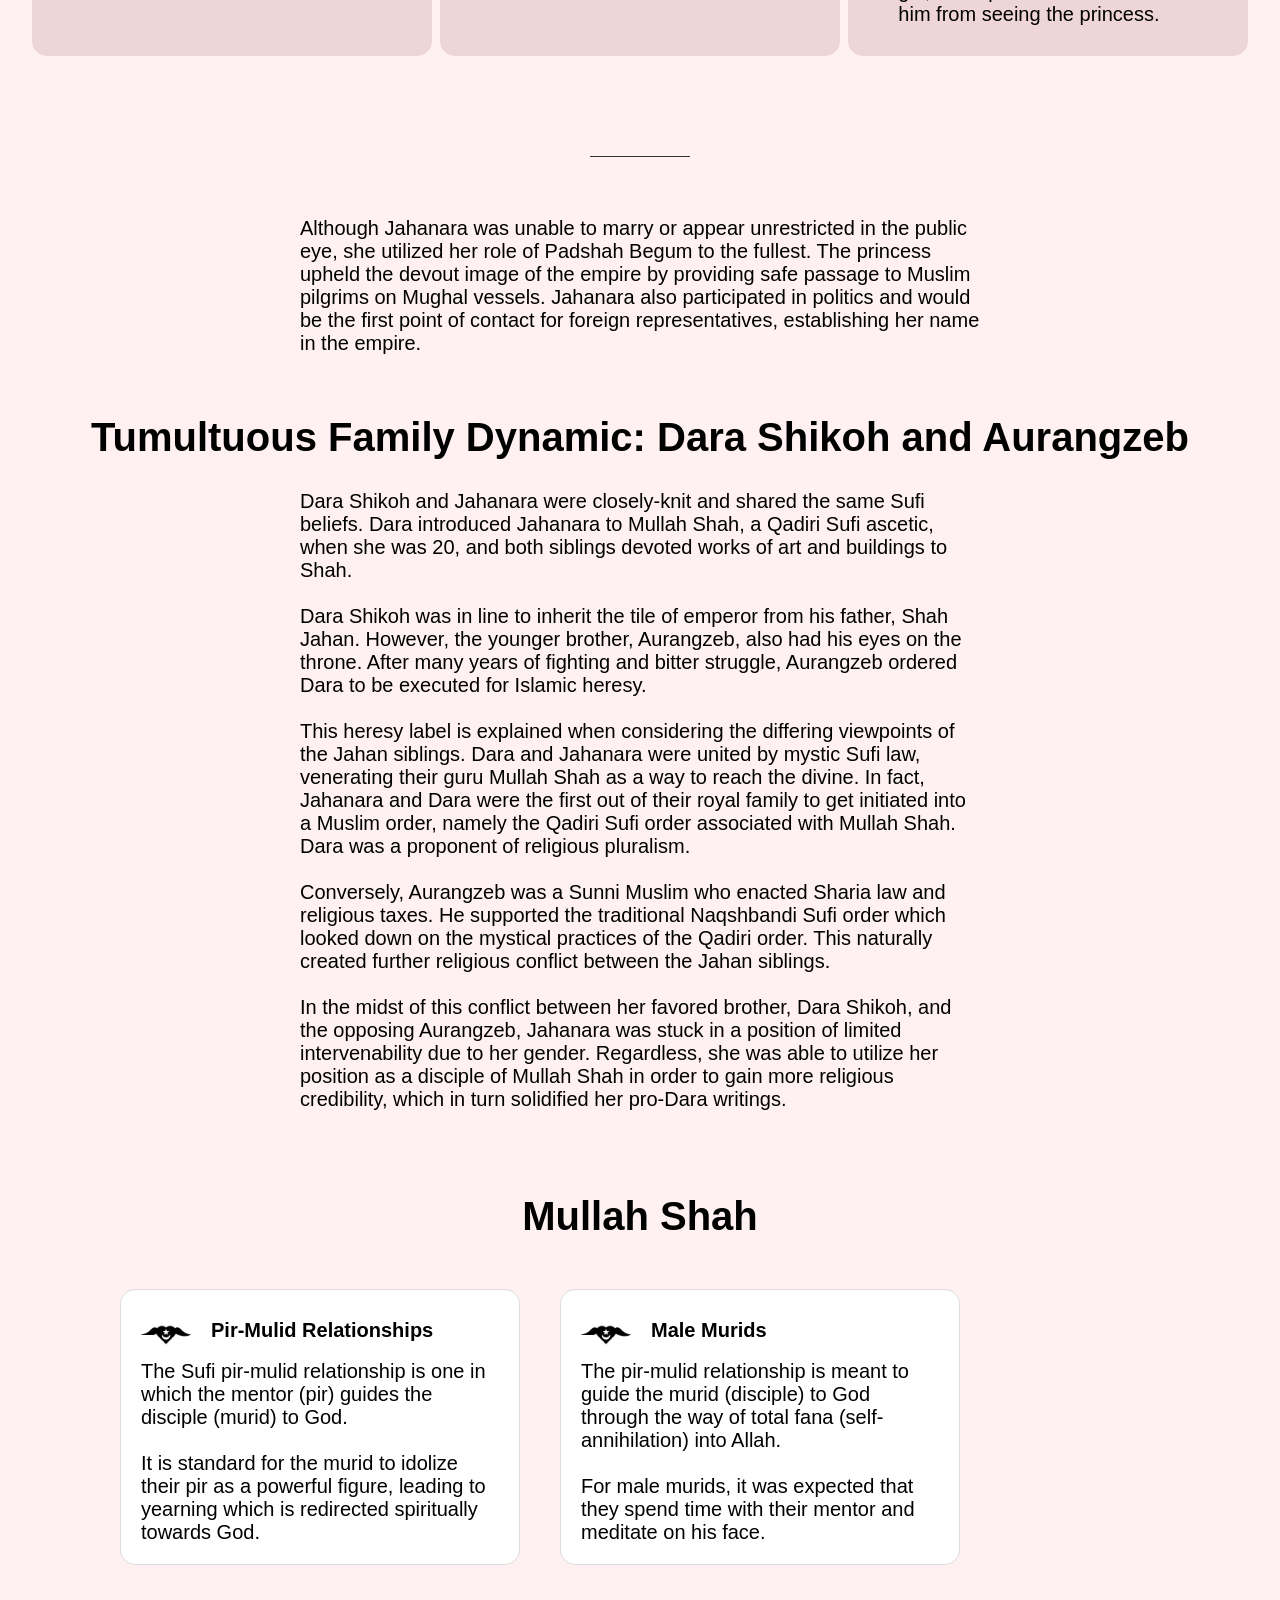
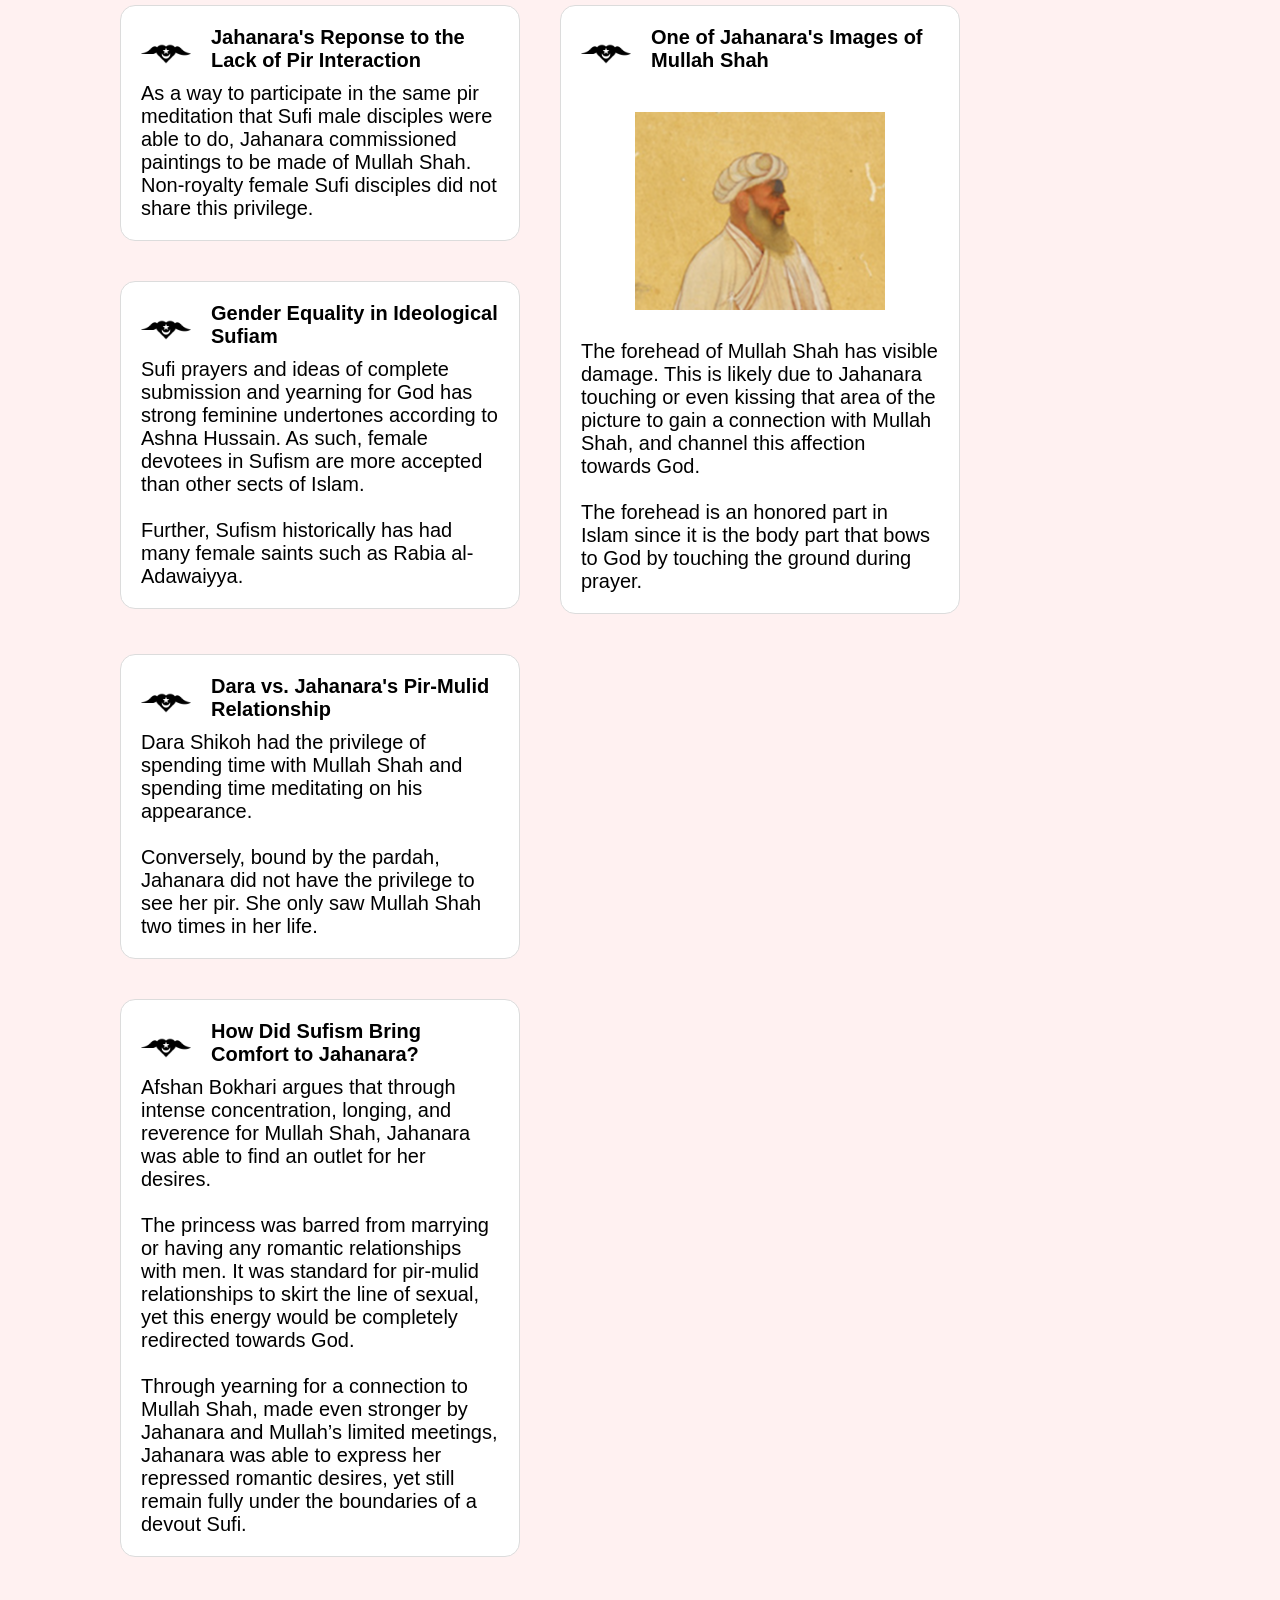
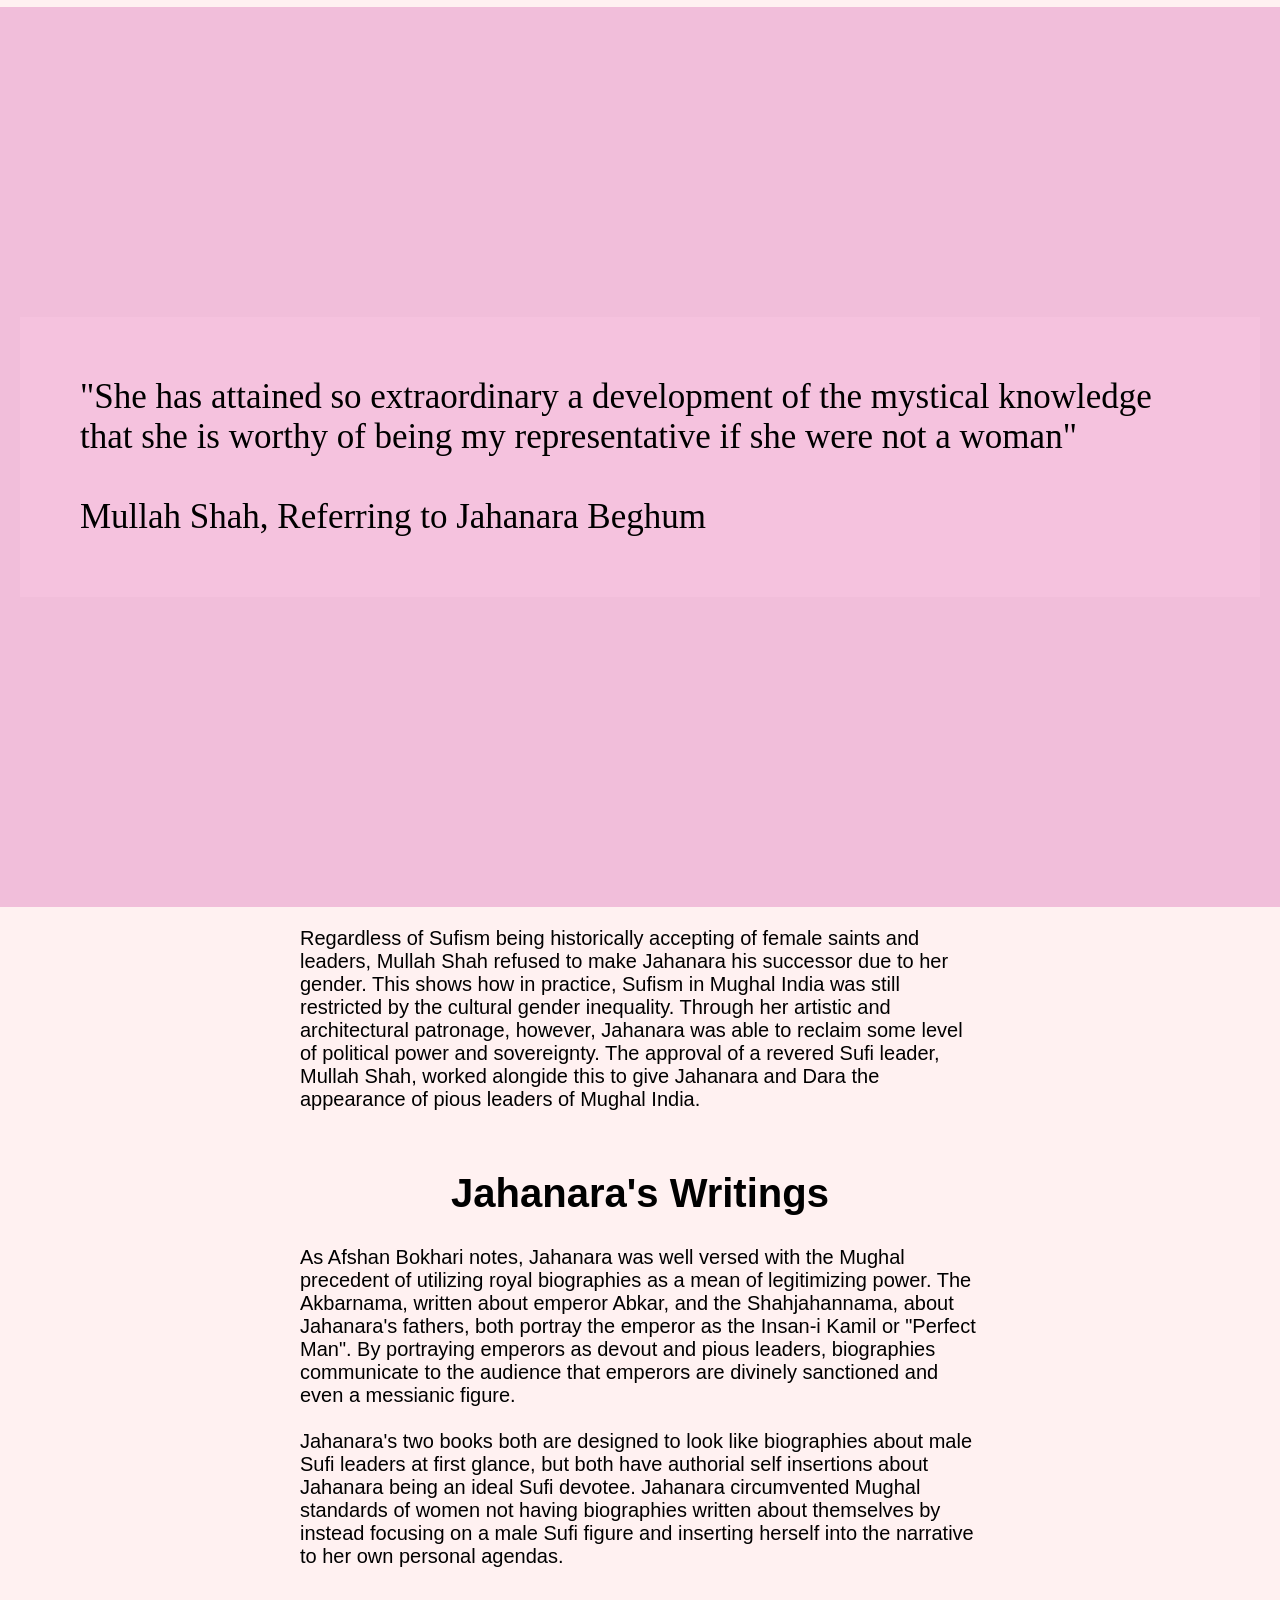
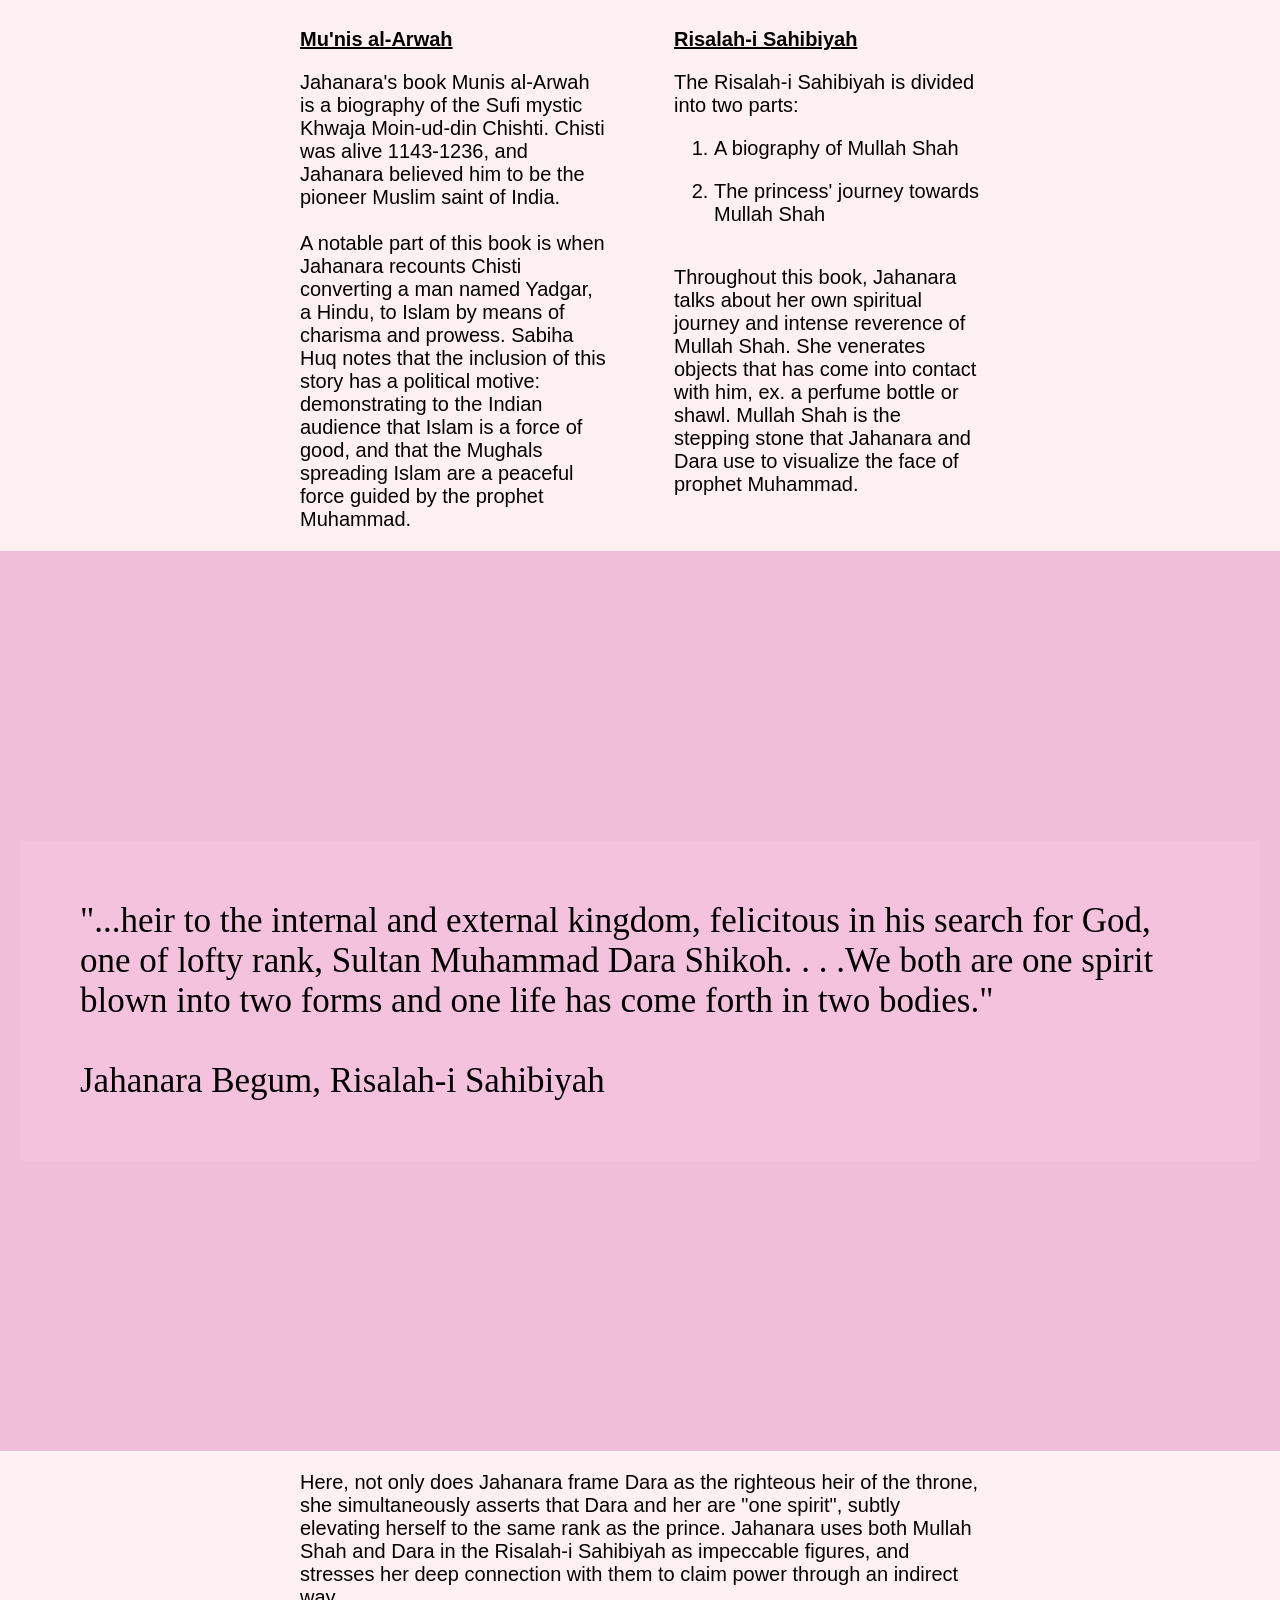
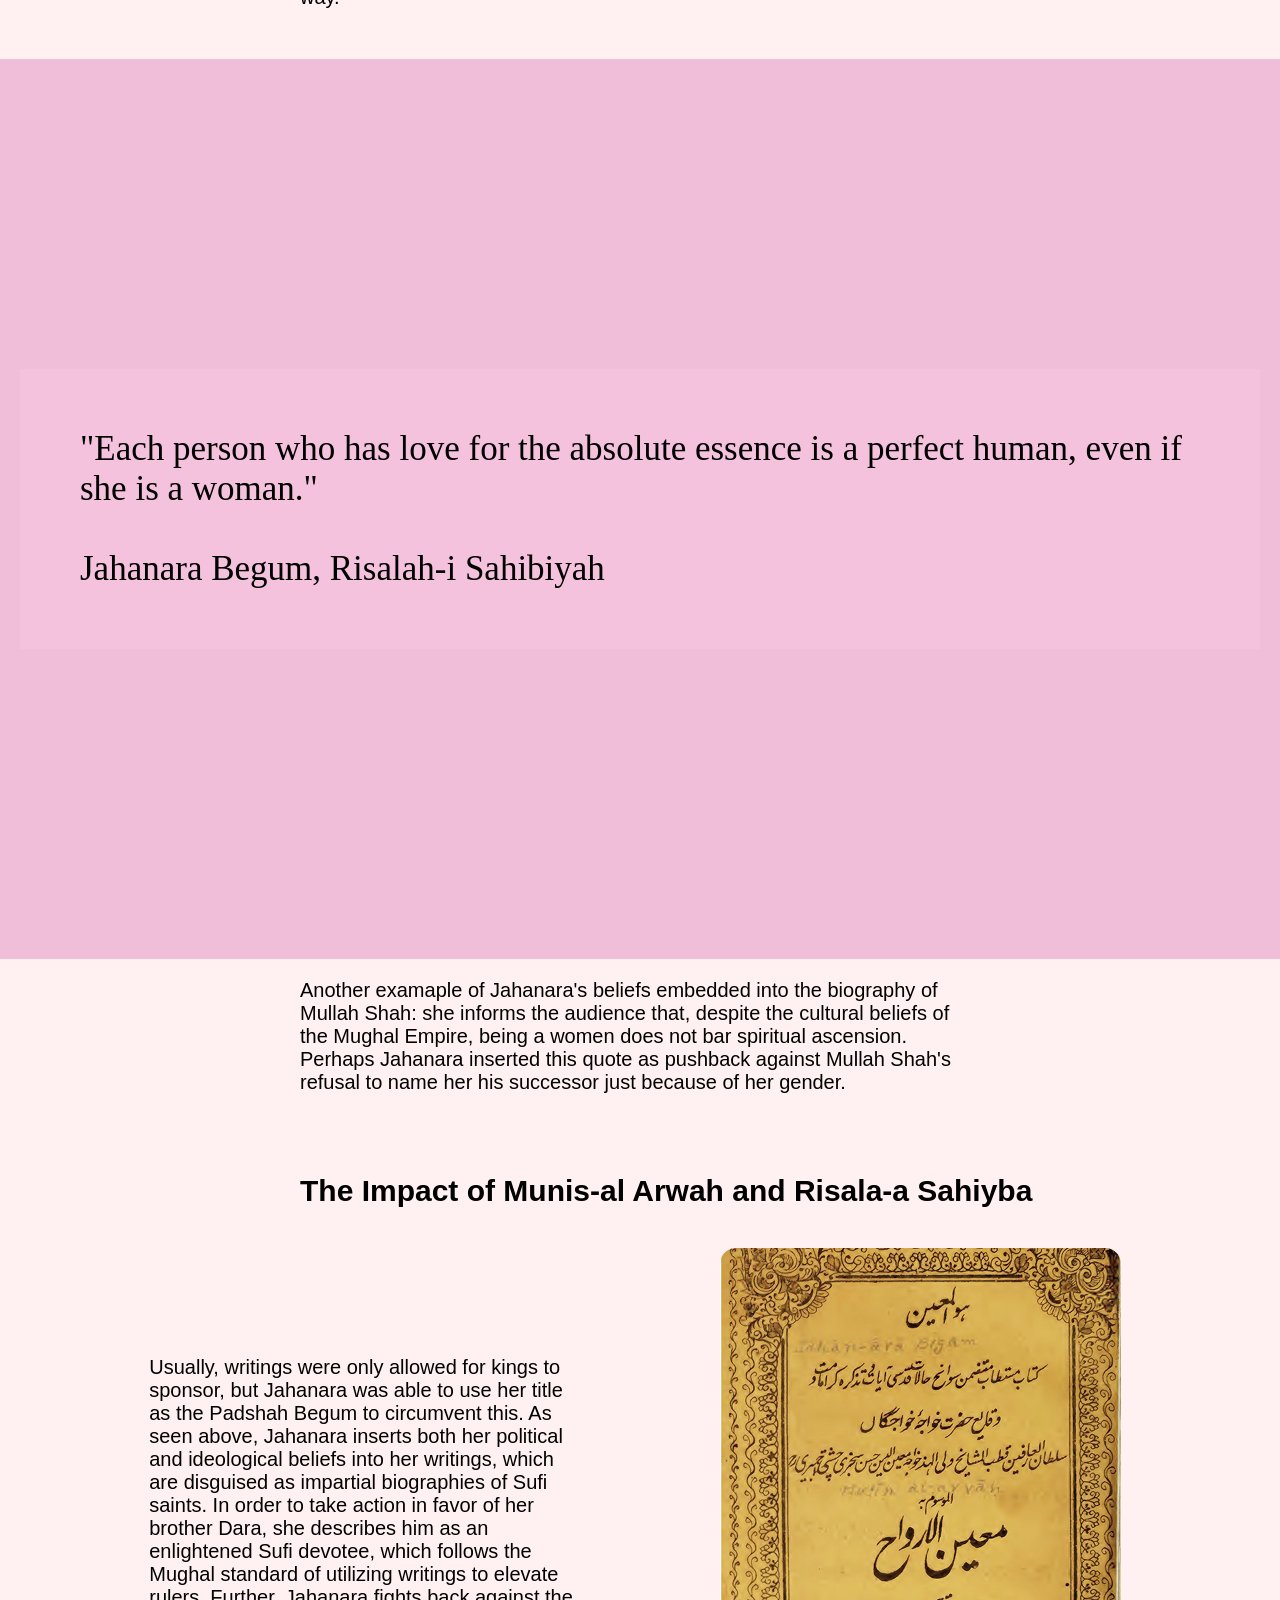
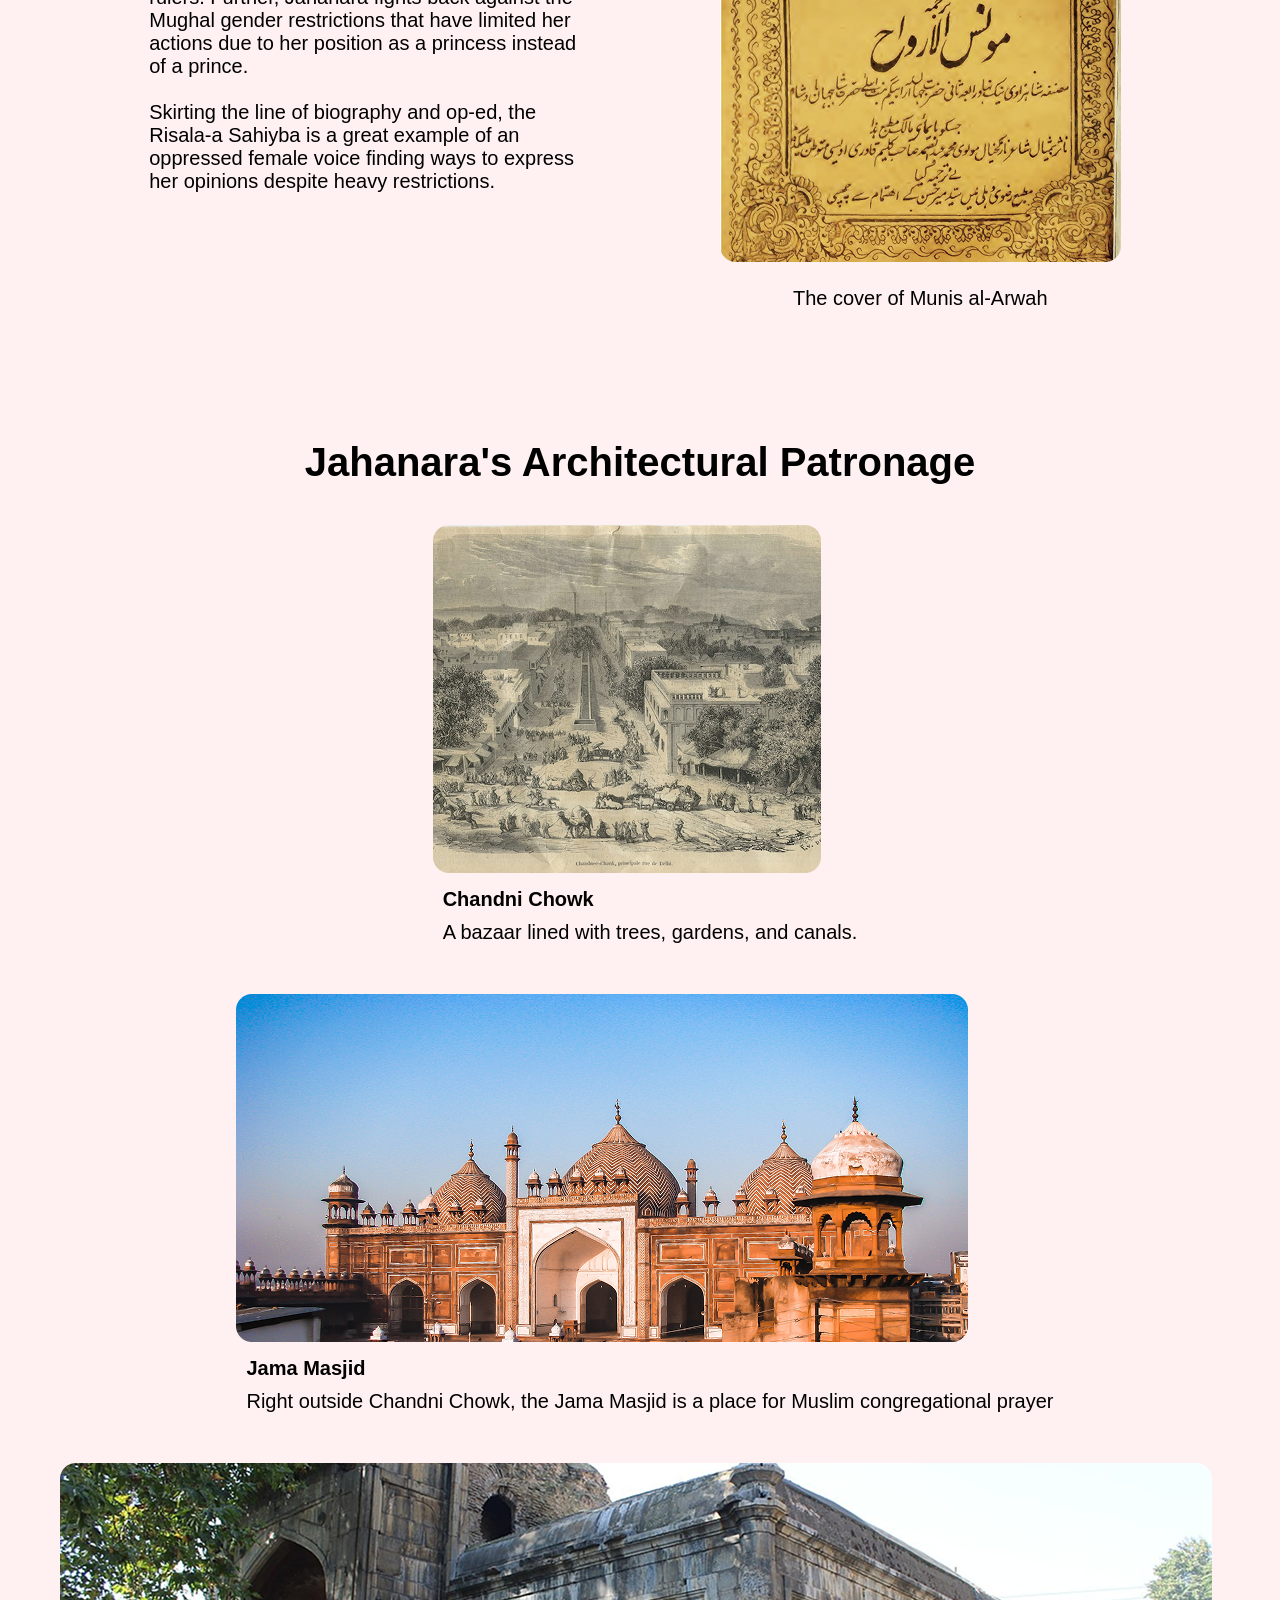
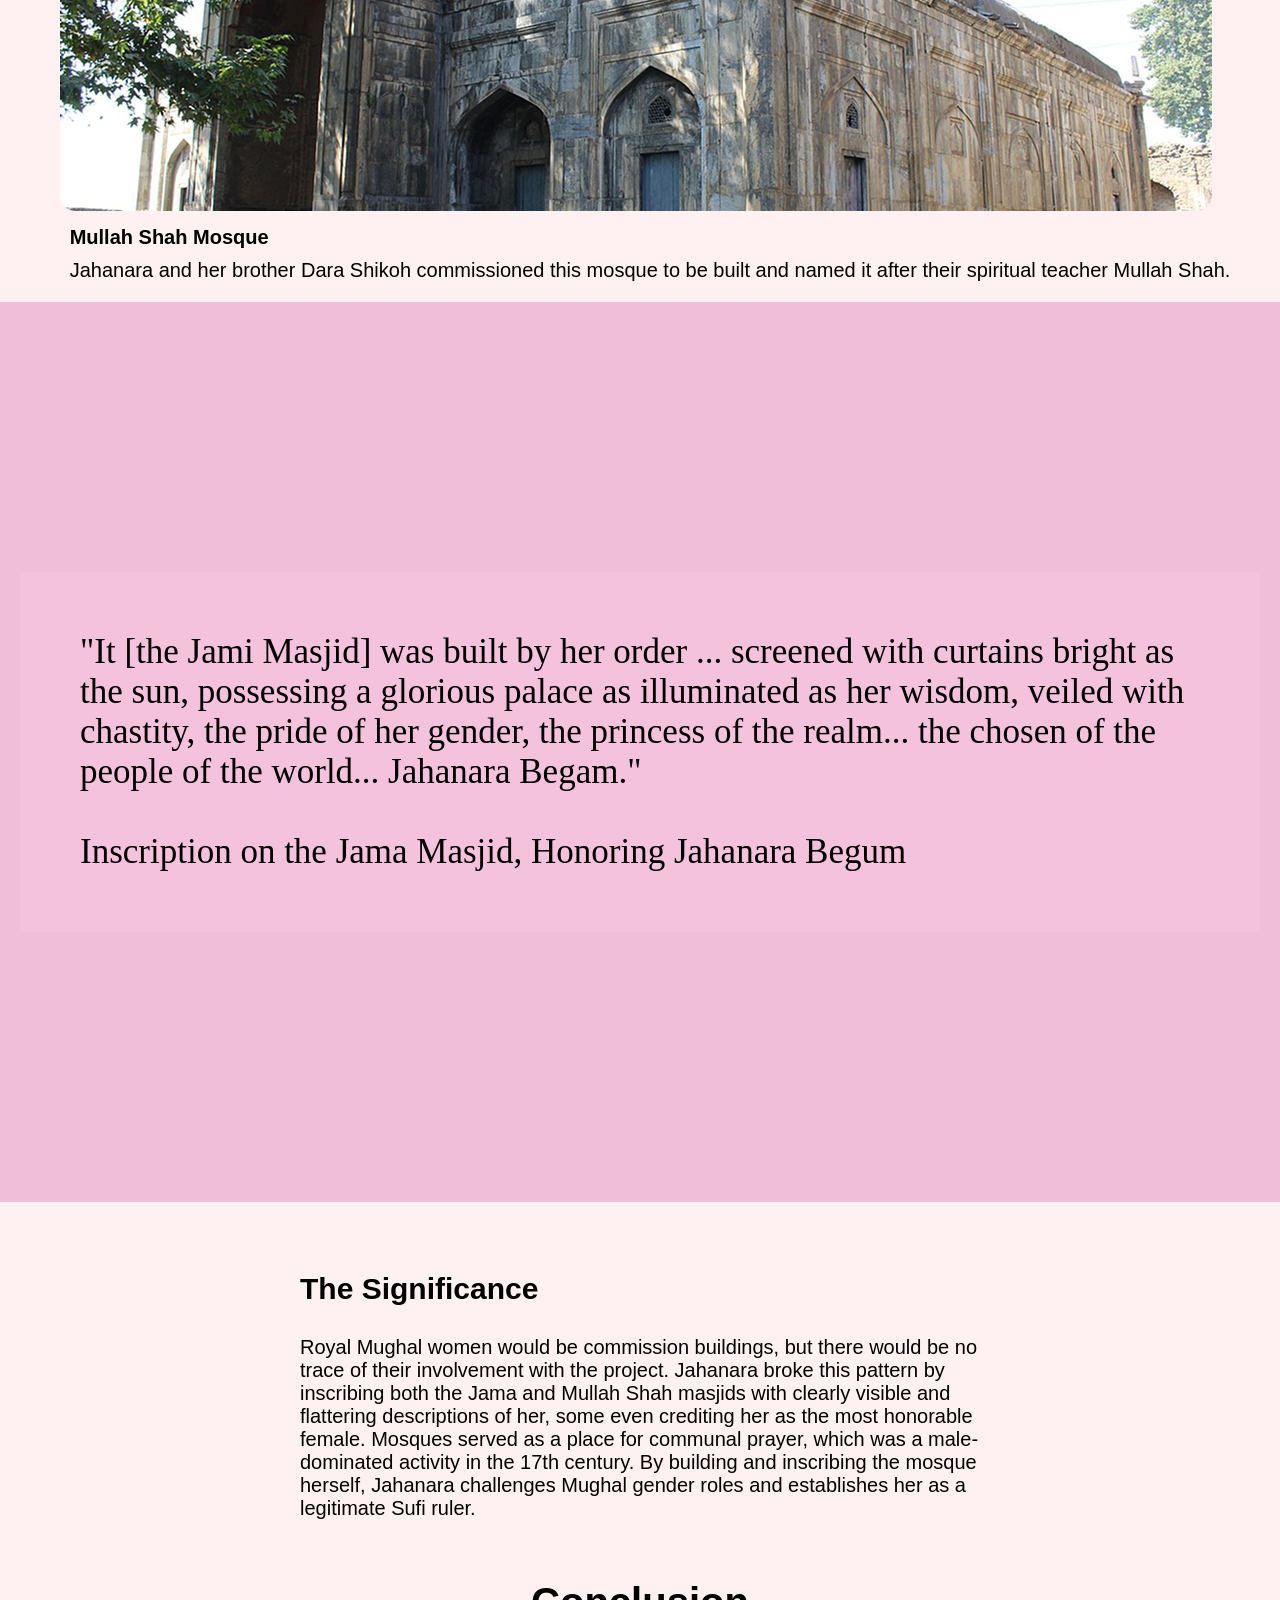
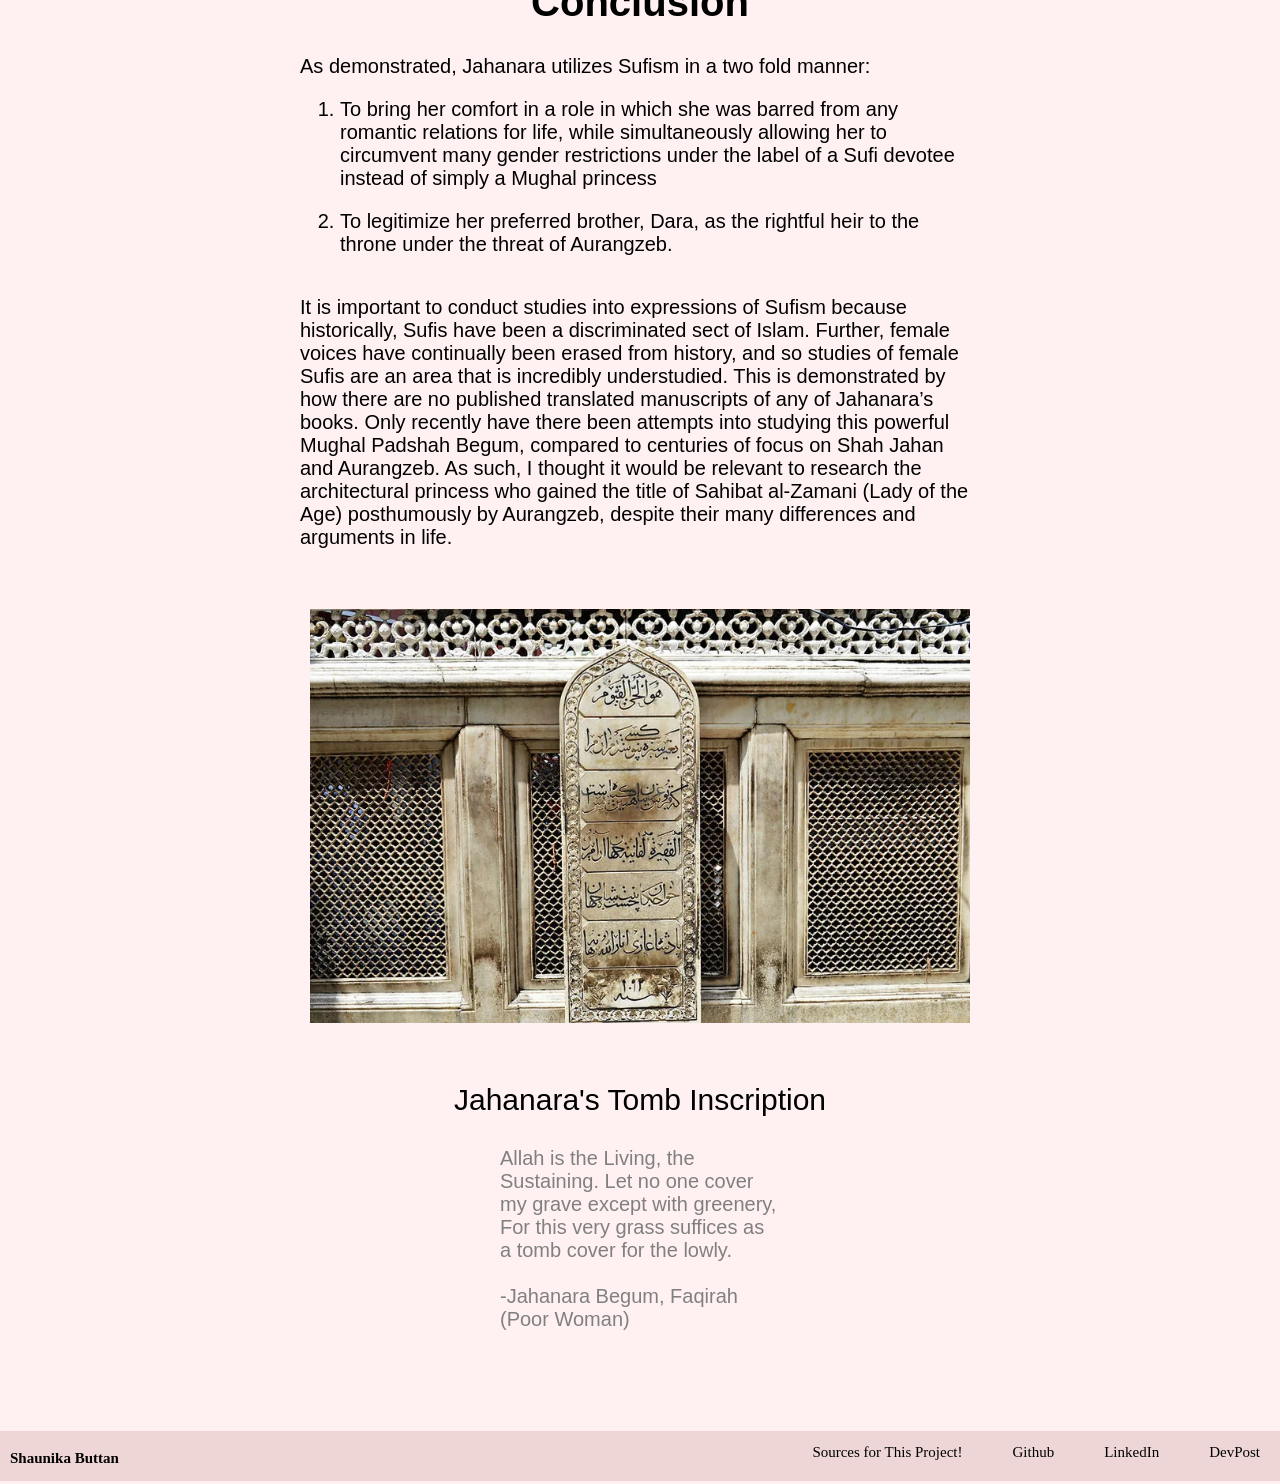
==== commit a3dcb8bb: "finish everything for now" ====
--- a/index.html
+++ b/index.html
@@ -50,8 +50,8 @@
         <div class="mughtitle">Life as a Mughal Princess</div>
         <div class="mughflex">
             <div class="mughmapfull">
-            <img class="mughmap" src="./images/mughalmap.png" alt="a map of Mughal India">
-            <div class="mughmaptext">A map of Mughal India, 1648 <br> https://timemaps.com/history/south-asia-1648ad/</div>
+            <a href="https://timemaps.com/history/south-asia-1648ad/" target="_blank" rel="noopener noreferrer"><img class="mughmap" src="./images/mughalmap.png" alt="a map of Mughal India"></a>
+            <div class="mughmaptext">A map of Mughal India, 1648 (click on image for image source)<br></div>
             </div>
             <div class="mughtext">
                 Mughal princesses were: 
@@ -71,7 +71,7 @@
 
         <div class = "paintings">
             <div class="painting">
-                <img class="tasfir" src="./images/darashikoh.png" alt="Dara Shikoh">
+                <a href="https://www.metmuseum.org/art/collection/search/447062" target="_blank" rel="noopener noreferrer"><img class="tasfir" src="./images/darashikoh.png" alt="Dara Shikoh"></a>
                 <div class="painthead">One Dara Shikoh painting out of many</div>
                 <div class="painttext">
                     As the heir apparent, Dara Shikoh commisioned many paintings of himself to assert his authority.<br><br>
@@ -80,7 +80,7 @@
             </div>
 
             <div class="painting">
-                <img class="tasfir" src="./images/mullahshah.png" alt="Mullah Shah">
+                <a href="https://www.rct.uk/collection/1005038-bb/portrait-of-mulla-shah" target="_blank" rel="noopener noreferrer"><img class="tasfir" src="./images/mullahshah.png" alt="Mullah Shah"></a>
                 <div class="painthead">Mullah Shah, the Sufi ascetic</div>
                 <div class="painttext">
                     Dara Shikoh and Jahanara both commissioned many paintings of Mullah Shah as a way to worship the divine (see the Mullah Shah section).<br><br>
@@ -89,7 +89,7 @@
             </div>
 
             <div class="painting">
-                <img class="tasfir" src="./images/althero.png" alt ="Jahanara's singular painting">
+                <a href="https://www.worldhistory.org/image/16625/jahanara-begum/" target="_blank" rel="noopener noreferrer"><img class="tasfir" src="./images/althero.png" alt ="Jahanara's singular painting"></a>
                 <div class="painthead">Jahanara by Lalchand</div>
                 <div class="painttext">
                     This Mughal painting by Lalchand dated to 1631 depicts Jahanara. This painting was present in a series of paintings that Dara Shikoh gifted to his wife.<br><br>
@@ -168,7 +168,7 @@
                     <img class ="icon" src="./images/sufi.png" alt="sufi icon">
                         <div class="boxtitle">One of Jahanara's Images of Mullah Shah</div>
                      </div>
-                        <img class = "boximage" src="./images/mullahforehead.png" alt="painting of Mullah Shah with damage on forehead">
+                        <a href="https://brill.com/display/book/9789004549449/BP000018.xml?srsltid=AfmBOopmws5J0UTCAk-uFglP3qLuTFuSfdEGnZHNwvuKsfBR18bWcxTQ" target="_blank" rel="noopener noreferrer"><img class = "boximage" src="./images/mullahforehead.png" alt="painting of Mullah Shah with damage on forehead"></a>
                         <div class="boxtext">
                         The forehead of Mullah Shah has visible damage. This is likely due to Jahanara touching or even kissing that area of the picture to gain a connection with Mullah Shah, and channel this affection towards God.<br><br>
                         The forehead is an honored part in Islam since it is the body part that bows to God by touching the ground during prayer. </div>
@@ -271,7 +271,10 @@
                     Usually, writings were only allowed for kings to sponsor, but Jahanara was able to use her title as the Padshah Begum to circumvent this. As seen above, Jahanara inserts both her political and ideological beliefs into her writings, which are disguised as impartial biographies of Sufi saints. In order to take action in favor of her brother Dara, she describes him as an enlightened Sufi devotee, which follows the Mughal standard of utilizing writings to elevate rulers. Further, Jahanara fights back against the Mughal gender restrictions that have limited her actions due to her position as a princess instead of a prince.<br><br>
                     Skirting the line of biography and op-ed, the Risala-a Sahiyba is a great example of an oppressed female voice finding ways to express her opinions despite heavy restrictions.
                 </div>
-                <img class="persian" src="./images/persian.png" alt="a picture of the original cover of Munis-al Arwah">
+                <div class="munis">
+                    <a href="https://artsandculture.google.com/asset/munis-ul-arwah/kAHWIBx3Evs6jQ?hl=en" target="_blank" rel="noopener noreferrer"> <img class="persian" src="./images/persian.png" alt="a picture of the original cover of Munis-al Arwah"></a>
+                    The cover of Munis al-Arwah
+                </div>
             </div>
         </div>
 
@@ -279,19 +282,19 @@
             <div class="boltitle">Jahanara's Architectural Patronage</div>
             <div class="conimages">
                 <div class="conbox">
-                    <img class= "chowk" src="./images/chandni.png">
+                    <a href="https://www.alamy.com/stock-photo-chandni-chowk-the-major-street-of-old-delhi-50292983.html" target="_blank" rel="noopener noreferrer"> <img class="chowk" src="./images/chandni.png"></a>
                     <div class="boxtitle">Chandni Chowk</div>
                     <div class="context">A bazaar lined with trees, gardens, and canals.</div>
                 </div>
 
                 <div class="conbox">
-                    <img class="jama" src="./images/jama.png">
+                    <a href ="https://www.alamy.com/stock-photo-jama-masjid-at-agra-uttar-pradesh-india-95863030.html" target="_blank" rel="noopener noreferrer"><img class="jama" src="./images/jama.png"></a>
                     <div class="boxtitle">Jama Masjid</div>
                     <div class="context">Right outside Chandni Chowk, the Jama Masjid is a place for Muslim congregational prayer</div>
                 </div>
                 
                 <div class="conbox">
-                    <img class="mullah" src="./images/mullah.png">
+                    <a href="https://commons.wikimedia.org/wiki/File:Akhund_Mulla_Shah%27s_Mosque_-Srinagar_district_-J%26K_-003.jpg" target="_blank" rel="noopener noreferrer"> <img class="mullah" src="./images/mullah.png"></a>
                     <div class="boxtitle">Mullah Shah Mosque</div>
                     <div class="context">Jahanara and her brother Dara Shikoh commissioned this mosque to be built and named it after their spiritual teacher Mullah Shah.</div>
                 </div>
@@ -316,10 +319,10 @@
                 </ol>
                 It is important to conduct studies into expressions of Sufism because historically, Sufis have been a discriminated sect of Islam. Further, female voices have continually been erased from history, and so studies of female Sufis are an area that is incredibly understudied. This is demonstrated by how there are no published translated manuscripts of any of Jahanara’s books. Only recently have there been attempts into studying this powerful Mughal Padshah Begum, compared to centuries of focus on Shah Jahan and Aurangzeb. As such, I thought it would be relevant to research the architectural princess who gained the title of Sahibat al-Zamani (Lady of the Age) posthumously by Aurangzeb, despite their many differences and arguments in life. 
             </div>
-            <img class="tombimage" src="./images/tomb.png" alt="Jahanara's Tomb">
+            <a href="https://commons.wikimedia.org/wiki/File:Jahanara_Begum_Tomb_Delhi_1.jpg" target="_blank" rel="noopener noreferrer"> <img class="tombimage" src="./images/tomb.png" alt="Jahanara's Tomb"></a>
         <div class="tombtitle">Jahanara's Tomb Inscription</div>
-        <div class="tombtext">Allah is the Living, the Sustaining. Let no one cover my grave except with greenery, For this very grass suffices as a tomb cover for the lowly.<br><br>-Jahanara Begum, Faqirah (Poor Woman)
-        </div>
+            <div class="tombtext">Allah is the Living, the Sustaining. Let no one cover my grave except with greenery, For this very grass suffices as a tomb cover for the lowly.<br><br>-Jahanara Begum, Faqirah (Poor Woman)
+            </div>
         </div>
         <div class="footer">
             <div class="bol">Shaunika Buttan</div>
@@ -327,7 +330,7 @@
                 <li class="footerlist"><a href=sources.html>Sources for This Project!</a></li>
                 <li class="footerlist"><a href = "https://github.com/shaunika1"target="_blank" rel="noopener noreferrer">Github</a></li>
                 <li class="footerlist"><a href = "https://www.linkedin.com/in/shaunika-buttan/" target="_blank" rel="noopener noreferrer">LinkedIn</a></li>
-                <li class="footerlist"><a href = "https://devpost.com/shaunika-buttan" target="_blank" rel="noopener noreferrer">DevPost</a></li>
+                <li class="footerlist"><a href = "https://devpost.com/shaunika-buttan"  >DevPost</a></li>
             </ul>
         </div>
 </body>
--- a/styles.css
+++ b/styles.css
@@ -2,7 +2,7 @@
     box-sizing: border-box;
 }
 html {
-    scroll-padding-top: 80px; 
+    scroll-padding-top: 30px; 
     scroll-behavior: smooth; 
 }
 body{
@@ -12,7 +12,8 @@
     margin: 0;
     font-family: 'Gill Sans', 'Gill Sans MT', Calibri, 'Trebuchet MS', sans-serif;
     font-size: 20px;
-    
+    cursor: url('./images/cursor.png'), auto;
+
 }
 
 img:hover{
@@ -25,38 +26,49 @@
 /* header code */
 .header, .footer{
     background: #E0A7A7;
-    padding: 10px 30px 10px 30px;
+    padding: 0px 10px 0px 10px;
     display: flex;
     justify-content: space-between;
     align-items: center;
     flex-wrap: wrap;
     position: sticky;
     top: 0;
-    font-size: 17px;
+    font-size: 15px;
     font-family:Georgia, 'Times New Roman', Times, serif;
-    z-index: 1000
-}
-
+    z-index: 1000;
+    height: 50px;
+    padding-top: 3px;
+}
+.dropdown-cont{
+    display: flex;
+    height: 50px;
+}
 a{
     text-decoration: none;
     color: black;
-}
-
-.headlist, .headerlis, .footerlist, .footlist{
+    cursor: url('./images/cursorhand.png'), auto;
+    display: block;
+    padding: 10px;
+}
+
+.headlist, .footerlist, .footlist{
     list-style-type: none;
     display: flex;
     flex-wrap: wrap;
     flex-direction: row;
-    gap: 50px;
-    padding-bottom:0;
-    
-}
-.headerlist:hover{
+    gap: 30px;
+    height: 50px;
+    margin: 0;
+}
+.headlist{
+    padding-top: 5px;
+}
+.headerlist:hover, .footerlist:hover{
     text-decoration: underline;
 }
 .bol{
     font-weight: bold;
-    font-size: 20px;
+    font-size: 15px;
 }
 
 .dropdown{
@@ -64,12 +76,15 @@
 }
 
 @media screen and (max-width: 1000px) {
-    /* This makes sure the list items don't hide themselves */
-    .headerlist {
+    .header{
+        padding: 10px 30px 10px 30px;
+        overflow: visible !important;
+    }
+    .header .headerlist, .footerlist {
+        display: block !important; 
+    }
+    .dropdown {
         display: block; 
-    }
-    .dropdown {
-        display: block; /* Force it to show on mobile */
         
     }
     .dropdown-cont {
@@ -77,24 +92,28 @@
         display: inline-block;
     }
 
-    .headlist {
+    .header .headlist {
         display: none;
         position: absolute;
         top: 100%; 
         right: 0;
-        background: #E0A7A7;
-        flex-direction: column;
+        background: #E0A7A7 !important;
+        flex-direction: column !important;
         width: 180px;
         padding: 10px;
-        margin: 0; 
+        margin: 0 !important; 
+        margin-top: -10px !important;
         z-index: 1001;
-    }
-
-    /* Trigger the show when hovering anywhere on the container */
+        gap: 2px;
+        flex-wrap: nowrap;
+        height: auto;
+    }
+
     .dropdown-cont:hover .headlist {
-        display: flex;
-    }
-}
+        display: flex !important;
+    }
+}
+
 
 
 /* hero code */
@@ -313,6 +332,10 @@
    .books{
     padding: 20px;
    }
+   .boxes{
+    padding: 10px;
+    margin: 0px;
+   }
 }
 
 .book{
@@ -334,7 +357,14 @@
     padding-top: 0px;
     align-items: center;
 }
-
+.munis{
+    display: flex;
+    flex-direction: column;
+    text-align: center;
+}
+.persian{
+    padding-bottom: 10px;
+}
 .persiantext{
     max-width: 40%;
 }
@@ -381,13 +411,16 @@
     padding-left: 20px;
 }
 @media screen and (max-width: 1000px) {
-    .jama, .chowk, .mullah{
+    .jama, .mullah, .chowk{
         width: 400px ;
         height: 348px;
         object-fit: cover;
-        padding: 0px 40px 20px 40px;
+        padding: 0px 40px 20px 60px;
         border-radius: 15px;
     } 
+    .jama, .mullah{
+        padding-left: 100px;
+    }
 }
 /*code for conclusion*/
 
@@ -460,8 +493,21 @@
 }
 
 @media screen and (max-width: 1000px) {
-    .headlist{
-        flex-direction: column;
-    }
-    
-}+    .footer{
+        display: block !important;
+        min-height: 200px;
+        height: auto;
+        background-color:#eed6d6 !important;
+        box-sizing: border-box;
+        overflow: hidden;
+    }
+    .footlist{
+        display: block !important;
+        width: 100%;
+        background-color: transparent;
+        padding: 0;
+        margin: 0;
+    }
+  
+
+}
